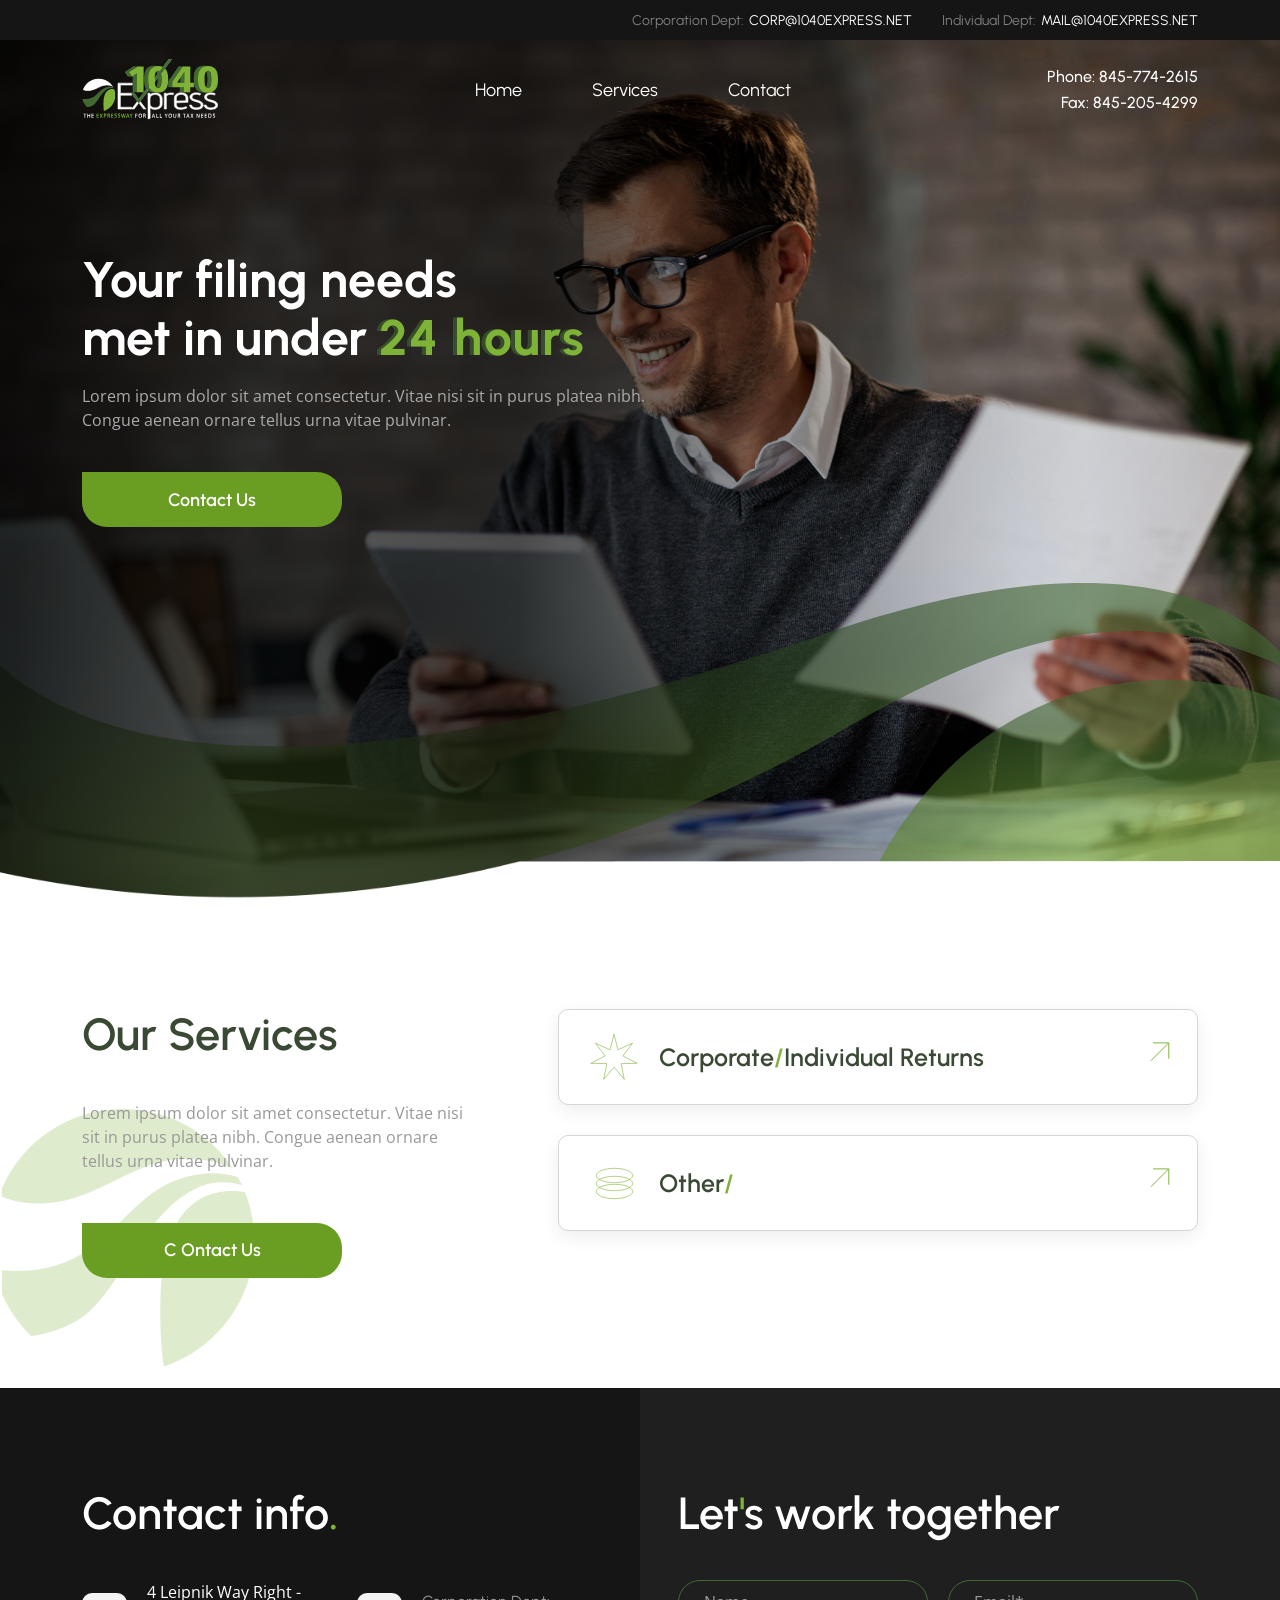
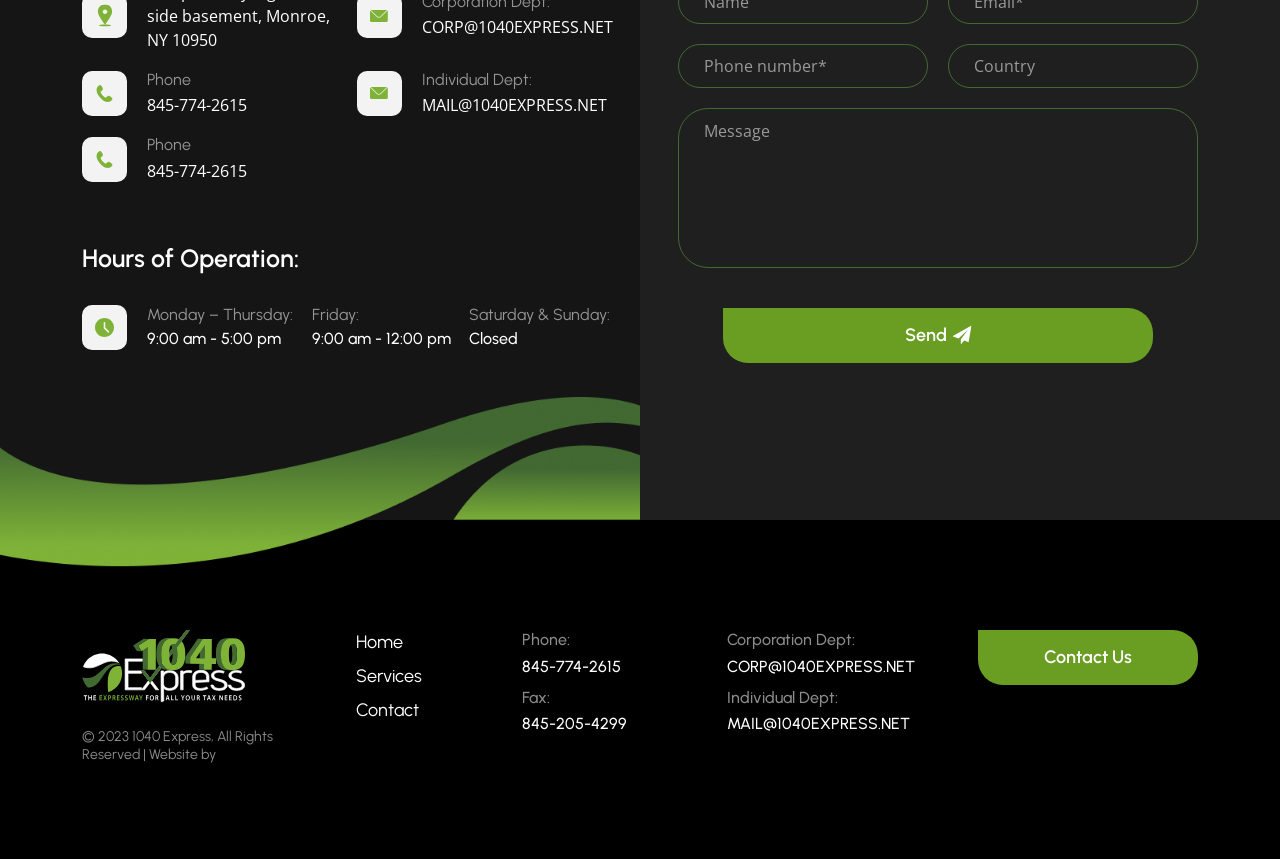
==== index.html @ 59fbeef2 "fix" ====
<!DOCTYPE html>
<html lang="en">

<head>
    <meta charset="UTF-8">
    <meta http-equiv="X-UA-Compatible" content="IE=edge">
    <meta name="viewport" content="width=device-width, initial-scale=1.0">
    <title>1040 Express</title>
    <link rel="icon" type="image/x-icon" href="img/favicon.png">
    <link rel="stylesheet" href="css/lib/bootstrap.min.css">
    <link rel="stylesheet" href="css/style.css">
</head>

<body>
    <div class="pagewrapper">
        <header class="header">
            <div class="header-top">
                <div class="container">
                    <div class="header-top__inner">
                        <div class="header-top__item">
                            <p>
                                Corporation Dept:
                            </p>
                            <a href="mailto:CORP@1040EXPRESS.NET">
                                CORP@1040EXPRESS.NET
                            </a>
                        </div>
                        <div class="header-top__item">
                            <p>
                                Individual Dept:
                            </p>
                            <a href="mailto:MAIL@1040EXPRESS.NET">
                                MAIL@1040EXPRESS.NET
                            </a>
                        </div>
                    </div>
                </div>
            </div>

            <div class="container">
                <div class="header__inner">
                    <div class="header__logo">
                        <a href="#">
                            <img src="img/svg/logo.svg" alt="logotype">
                        </a>
                    </div>

                    <nav class="header__menu">
                        <ul>
                            <li>
                                <a href="#home" class="scrollto">Home</a>
                            </li>
                            <li>
                                <a href="#services" class="scrollto">Services</a>
                            </li>
                            <li>
                                <a href="#contact" class="scrollto">Contact</a>
                            </li>
                        </ul>
                        <div class="header__contact-mobile">
                            <a href="tel:845-774-2615">Phone: 845-774-2615</a>
                            <a href="tel:845-205-4299">Fax: 845-205-4299</a>
                        </div>
                    </nav>

                    <button class="burger burger2"><span></span></button>

                    <div class="header__contact">
                        <a href="tel:845-774-2615">Phone: 845-774-2615</a>
                        <a href="tel:845-205-4299">Fax: 845-205-4299</a>
                    </div>
                </div>
            </div>
        </header> 

        <main class="main">

            <section class="heroscreen" id="home">
                <img src="img/img_hero.jpg" alt="image" class="heroscreen__bg">

                <picture class="heroscreen__frame">
                    <source srcset="img/svg/heroscreen_frame-mobile.svg" media="(max-width:576px)">
                    <img src="img/svg/heroscreen_frame.svg" alt="img" >
                </picture>
                <picture class="white-space">
                    <source srcset="img/frame_white_row_mobile.png" media="(max-width:576px)">
                    <img src="img/frame_white_row.png" alt="img">
                </picture>
                <div class="container">
                    <div class="heroscreen__inner">
                        <div class="heroscreen__title">
                            <h1>
                                Your filing needs<br> met in under <span>24 hours</span>
                            </h1>
                        </div>
                        <div class="heroscreen__descr">
                            <p>
                                Lorem ipsum dolor sit amet consectetur. Vitae nisi sit in purus platea nibh. Congue
                                aenean ornare tellus urna vitae pulvinar.
                            </p>
                        </div>
                        <div class="heroscreen__btn">
                            <a href="#contact" class="greenbtn scrollto">Contact us</a>
                        </div>
                    </div>
                </div>
            </section>

            <section class="services" id="services">
                <div class="container">
                    <div class="services__inner">
                        <div class="services__left">
                            <img src="img/svg/frame.svg" alt="frame" class="services-frame">
                            <div class="services__title">
                                <h2>
                                    Our Services
                                </h2>
                            </div>
                            <div class="services__descr">
                                <p>
                                    Lorem ipsum dolor sit amet consectetur. Vitae nisi sit in purus platea nibh. Congue
                                    aenean ornare tellus urna vitae pulvinar.
                                </p>
                            </div>
                            <div class="services__btn">
                                <a href="#contact" class="greenbtn scrollto">C ontact us</a>
                            </div>
                        </div>
                        <div class="services__right">
                            <div class="services__accordeon">
                                <div class="accordeon-row">
                                    <div class="accordeon-head">
                                        <img src="img/svg/Star.svg" alt="icon">
                                        <h3>
                                            Corporate<span>/</span>Individual Returns
                                        </h3>
                                        <i class="accordeon-arrow"></i>
                                    </div>
                                    <div class="accordeon-body">
                                        <ul>
                                            <li>Personal tax filing</li>
                                            <li>Corporate tax filing</li>
                                            <li>Partnership tax filing</li>
                                            <li>Estate tax filing</li>
                                            <li>Sales Tax</li>
                                            <li>Payroll Tax</li>
                                            <li>Non profit tax filing</li>
                                        </ul>
                                    </div>
                                </div>
                                <div class="accordeon-row">
                                    <div class="accordeon-head">
                                        <img src="img/svg/circles.svg" alt="icon">
                                        <h3>
                                            Other<span>/</span>
                                        </h3>
                                        <i class="accordeon-arrow"></i>
                                    </div>
                                    <div class="accordeon-body">
                                        <ul>
                                            <li>Corporation & LLC Setup</li>
                                            <li>Bookkeeping</li>
                                            <li>write ups</li>
                                            <li>Periodic overview</li>
                                            <li>Quickbooks setup</li>
                                            <li>payroll</li>
                                            <li>Congregation & Non For Profit Setup</li>
                                            <li>Certificate of Good Standing</li>
                                            <li>Fish & Wildlife Permit</li>
                                            <li>NJ DMV Corpcode</li>
                                            <li>DBA</li>
                                            <li>Trademarks</li>
                                            <li>IRS representation</li>
                                            <li>Payment Agreements</li>
                                            <li>Tax Settlement - O.I.C.</li>
                                            <li>Real Estate AMC License</li>
                                            <li>HIC Permit - Rockland County, NYC, NJ</li>
                                        </ul>
                                    </div>
                                </div>
                            </div>
                        </div>
                    </div>
                </div>
            </section>

            <section class="contact" id="contact">
                <div class="container">
                    <div class="contact__inner">
                        <div class="contact__info">
                            <picture class="contact__info-frame">
                                <source srcset="img/frame_contact_mobile.png" media="(max-width:576px)">
                                <img src="img/frame_contact.png" alt="frame">
                            </picture>
                            <div class="contact__info-title">
                                <h2>
                                    Contact info<span>.</span>
                                </h2>
                            </div>

                            <div class="contact__info-inner">

                                <div class="contact__info-item">
                                    <div class="contact__item-icon">
                                        <img src="img/svg/location.svg" alt="location">
                                    </div>
                                    <a target="_blank" href="#">4 Leipnik Way Right - side basement, Monroe, NY
                                        10950</a>
                                </div>

                                <div class="contact__info-item">
                                    <div class="contact__item-icon">
                                        <img src="img/svg/mail.svg" alt="mail">
                                    </div>
                                    <a href="mailto:CORP@1040EXPRESS.NET">
                                        <span>
                                            Corporation Dept:
                                        </span>
                                        CORP@1040EXPRESS.NET
                                    </a>
                                </div>

                                <div class="contact__info-item">
                                    <div class="contact__item-icon">
                                        <img src="img/svg/phone.svg" alt="phone">
                                    </div>
                                    <a href="tel:845-774-2615">
                                        <span>Phone</span>
                                        845-774-2615
                                    </a>
                                </div>

                                <div class="contact__info-item">
                                    <div class="contact__item-icon">
                                        <img src="img/svg/mail.svg" alt="mail">
                                    </div>
                                    <a href="mailto:MAIL@1040EXPRESS.NET">
                                        <span>
                                            Individual Dept:
                                        </span>
                                        MAIL@1040EXPRESS.NET
                                    </a>
                                </div>

                                <div class="contact__info-item">
                                    <div class="contact__item-icon">
                                        <img src="img/svg/phone.svg" alt="Phone">
                                    </div>
                                    <a href="tel:845-774-2615">
                                        <span>Phone</span>
                                        845-774-2615
                                    </a>
                                </div>

                                <h3>
                                    Hours of Operation:
                                </h3>

                                <div class="contact__info-schedule">
                                    <div class="contact__item-icon">
                                        <img src="img/svg/clock.svg" alt="clock">
                                    </div>
                                    <ul>
                                        <li>
                                            <span>
                                                Monday – Thursday:
                                            </span>
                                            <p>
                                                9:00 am - 5:00 pm
                                            </p>
                                        </li>
                                        <li>
                                            <span>
                                                Friday:
                                            </span>
                                            <p>
                                                9:00 am - 12:00 pm
                                            </p>
                                        </li>
                                        <li>
                                            <span>
                                                Saturday & Sunday:
                                            </span>
                                            <p>
                                                Closed
                                            </p>
                                        </li>
                                    </ul>
                                </div>

                            </div>
                        </div>
                        <div class="contact__form">
                            <div class="contact__form-title">
                                <h2>
                                    Let<span>'</span>s work together
                                </h2>
                            </div>
                            <form>
                                <div class="formwrap">
                                    <input type="text" placeholder="Name">
                                    <input type="text" required placeholder="Email*">
                                    <input type="text" required placeholder="Phone number*">
                                    <input type="text" placeholder="Country">
                                    <textarea placeholder="Message"></textarea>
                                    <button class="greenbtn">
                                        Send
                                        <img src="img/svg/send.svg" alt="image">
                                    </button>
                                </div>
                            </form>
                        </div>
                    </div>
                </div>
            </section>

        </main>

        <footer class="footer">
            <div class="container">
                <div class="footer__inner">
                    <div class="footer__logo">
                        <a href="#">
                            <img src="img/svg/logo.svg" alt="image">
                        </a>
                        <div class="footer__copy">
                            <p>
                                © 2023 1040 Express, All Rights Reserved | Website by
                            </p>
                        </div>
                    </div>
                    <div class="footer__info">
                        <ul class="footer__menu">
                            <li>
                                <a href="#home" class="scrollto">Home</a>
                            </li>
                            <li>
                                <a href="#services" class="scrollto">services</a>
                            </li>
                            <li>
                                <a href="#contact" class="scrollto">contact</a>
                            </li>
                        </ul>
                        <ul class="footer__contact">
                            <li>
                                <span>
                                    Phone:
                                </span>
                                <a href="tel:845-774-2615">845-774-2615</a>
                            </li>
                            <li>
                                <span>
                                    Fax:
                                </span>
                                <a href="tel:845-205-4299">845-205-4299</a>
                            </li>
                        </ul>
                        <ul class="footer__contact">
                            <li>
                                <span>
                                    Corporation Dept: 
                                </span>
                                <a href="mailto:CORP@1040EXPRESS.NET">CORP@1040EXPRESS.NET</a>
                            </li>
                            <li>
                                <span>
                                    Individual Dept: 
                                </span>
                                <a href="mailto:MAIL@1040EXPRESS.NET">MAIL@1040EXPRESS.NET</a>
                            </li>
                        </ul>
                    </div>
                    <div class="footer__button">
                        <a href="#contact" class="greenbtn scrollto">
                            Contact us
                        </a>
                    </div>
                    <div class="footer__copy">
                        <p>
                            © 2023 1040 Express, All Rights Reserved | Website by
                        </p>
                    </div>
                </div>
            </div>
        </footer>
    </div>


    <script src="js/lib/jquery.js"></script>
    <script src="js/main.js"></script>


</body>

</html>
---- css/style.css ----
@import url("https://fonts.googleapis.com/css2?family=Open+Sans:wght@300;400;500;600;700;800&family=Urbanist:wght@300;400;500;600;700;800;900&display=swap");html{-webkit-box-sizing:border-box;box-sizing:border-box}*,:after,:before{-webkit-box-sizing:inherit;box-sizing:inherit}body,html{height:100%}a{text-decoration:none;color:inherit}a:hover{color:inherit}button:focus,input:focus{outline:transparent}li{margin:0;padding:0;list-style:none}h1,h2,h3,h4,h5,h6,li,ol,p,ul{margin:0;padding:0}body{position:relative;overflow-x:hidden;min-width:320px;max-width:100vw;cursor:default;font-family:"Open Sans",sans-serif}.main{-webkit-box-flex:1;-ms-flex:1 1 auto;flex:1 1 auto}.pagewrapper{min-height:100%;display:-webkit-box;display:-ms-flexbox;display:flex;-webkit-box-orient:vertical;-webkit-box-direction:normal;-ms-flex-direction:column;flex-direction:column;position:relative;overflow:hidden}.greenbtn{display:-webkit-box;display:-ms-flexbox;display:flex;-webkit-box-align:center;-ms-flex-align:center;align-items:center;-webkit-box-pack:center;-ms-flex-pack:center;justify-content:center;border-radius:0px 25px 25px 25px;background:#699E23;height:55px;width:100%;color:#FFF;font-family:Urbanist;font-size:18px;font-style:normal;font-weight:600;line-height:normal;text-transform:capitalize;-webkit-transition:0.5s ease-in-out;transition:0.5s ease-in-out}.greenbtn:hover{border-radius:25px 25px 0 25px;background:#59881c;color:#FFF}@media (min-width:1600px){.container,.container-lg,.container-md,.container-sm,.container-xl,.container-xxl{max-width:1444px}}.heroscreen{position:relative;height:calc(100vh - 40px);min-height:700px;margin-top:39px}.heroscreen:before{content:"";position:absolute;top:0;left:0;width:85%;height:100%;z-index:2;background:-webkit-gradient(linear,left top,right top,color-stop(1.5%,rgba(0,0,0,0.8)),color-stop(22.47%,rgba(0,0,0,0.63)),color-stop(47.66%,rgba(0,0,0,0.7)),color-stop(99.98%,rgba(0,0,0,0)));background:linear-gradient(90deg,rgba(0,0,0,0.8) 1.5%,rgba(0,0,0,0.63) 22.47%,rgba(0,0,0,0.7) 47.66%,rgba(0,0,0,0) 99.98%)}.white-space{position:absolute;bottom:0;left:0;width:100%;background-size:cover;z-index:2}.white-space img,.white-space source{display:block;width:100%;background-size:cover}.heroscreen__bg{position:absolute;left:0;top:0;width:100%;height:100%;-o-object-fit:cover;object-fit:cover}.heroscreen__frame{position:absolute;bottom:0;width:100%}.heroscreen__frame img,.heroscreen__frame source{display:block;width:100%;background-size:cover}.heroscreen__inner{position:relative;z-index:3;display:-webkit-box;display:-ms-flexbox;display:flex;-webkit-box-orient:vertical;-webkit-box-direction:normal;-ms-flex-direction:column;flex-direction:column;-webkit-box-pack:center;-ms-flex-pack:center;justify-content:center;max-width:600px;height:100%;min-height:700px}.heroscreen__title{margin-bottom:18px}.heroscreen__title h1{color:var(--white,#FFF);font-family:Urbanist;font-size:60px;font-style:normal;font-weight:700;line-height:115%}.heroscreen__title span{color:#7EB338;text-shadow:-4px 0px 0px rgba(66,105,50,0.6);letter-spacing:2px}.heroscreen__descr{margin-bottom:40px}.heroscreen__descr p{color:#ABABAB;font-size:16px;font-style:normal;font-weight:400;line-height:150%}.heroscreen__btn{width:260px}.services{padding:110px 0;position:relative}.services-frame{position:absolute;z-index:-1;top:100px;left:-20%}.services__inner{display:-webkit-box;display:-ms-flexbox;display:flex;-webkit-box-pack:justify;-ms-flex-pack:justify;justify-content:space-between}.services__left{position:relative;width:400px}.services__title{margin-bottom:40px}.services__title h2{color:var(--text-color,#3A4933);font-family:Urbanist;font-size:45px;font-style:normal;font-weight:600;line-height:115%}.services__descr{margin-bottom:50px}.services__descr p{color:#989898;font-size:16px;font-style:normal;font-weight:400;line-height:150%}.services__btn{width:260px}.services__accordeon{width:746px}.accordeon-row{width:100%;border:1px solid #D6D6D6;background:var(--white,#FFF);-webkit-box-shadow:0px 6px 18px 0px rgba(0,0,0,0.07);box-shadow:0px 6px 18px 0px rgba(0,0,0,0.07);border-radius:10px}.accordeon-row+.accordeon-row{margin-top:30px}.accordeon-head{width:100%;position:relative;display:-webkit-box;display:-ms-flexbox;display:flex;-webkit-box-align:center;-ms-flex-align:center;align-items:center;padding:22px 30px;cursor:pointer}.accordeon-head img{width:50px;height:50px;background-size:cover;margin-right:20px}.accordeon-head h3{color:var(--text-color,#3A4933);font-family:Urbanist;font-size:25px;font-style:normal;font-weight:600;line-height:115%}.accordeon-head h3 span{color:var(--liht-green,#7EB338)}.accordeon-head .accordeon-arrow{position:absolute;top:25px;right:20px;width:34px;height:34px;background-size:cover;background-image:url(../img/svg/arrow.svg);-webkit-transition:0.3s;transition:0.3s}.accordeon-body{border-top:1px solid #D6D6D6;padding:30px 35px 35px 30px;display:none}.accordeon-body ul{display:-webkit-box;display:-ms-flexbox;display:flex;-ms-flex-wrap:wrap;flex-wrap:wrap;-webkit-box-pack:justify;-ms-flex-pack:justify;justify-content:space-between}.accordeon-body ul li{width:48%;position:relative;color:#636D5F;font-size:17px;font-style:normal;font-weight:400;line-height:150%;margin-bottom:15px;padding-left:15px}.accordeon-body ul li:before{content:"";position:absolute;top:50%;left:0;-webkit-transform:translateY(-50%);transform:translateY(-50%);width:6px;height:6px;background-color:#7EB338;border-radius:50%}.accordeon-row.active .accordeon-head .accordeon-arrow{-webkit-transform:rotate(90deg);transform:rotate(90deg)}.contact{background-color:#1F1F1F;position:relative;padding:100px 0 0px}.contact:before{content:"";position:absolute;top:0;left:0;background-color:#151515;width:50%;height:100%}.contact__info-frame{position:absolute;bottom:-3.7vw;width:50%;background-size:cover;width:50vw;right:0}.contact__info-frame img{width:100%;display:block;background-size:cover}.contact__inner{display:-webkit-box;display:-ms-flexbox;display:flex}.contact__info{width:50%;position:relative;z-index:1;padding-right:50px;padding-bottom:200px}.contact__form-title,.contact__info-title{margin-bottom:40px}.contact__form-title h2,.contact__info-title h2{color:var(--white,#FFF);font-family:Urbanist;font-size:45px;font-style:normal;font-weight:600;line-height:115%}.contact__form-title h2 span,.contact__info-title h2 span{color:#7EB338}.contact__info-inner{display:-webkit-box;display:-ms-flexbox;display:flex;-ms-flex-wrap:wrap;flex-wrap:wrap;-webkit-box-pack:justify;-ms-flex-pack:justify;justify-content:space-between}.contact__info-inner h3{width:100%;color:var(--white,#FFF);font-family:Urbanist;font-size:25px;font-style:normal;font-weight:600;line-height:115%;margin:43px 0 32px}.contact__info-item{width:48%;display:-webkit-box;display:-ms-flexbox;display:flex;-webkit-box-align:center;-ms-flex-align:center;align-items:center;margin-bottom:18px}.contact__info-item a{color:var(--white,#FFF);font-size:16px;font-style:normal;font-weight:400;line-height:150%;width:calc(100% - 65px);-webkit-transition:0.3s ease-in-out;transition:0.3s ease-in-out}.contact__info-item a:hover{color:#7EB338}.contact__info-item span{display:block;color:var(--white,rgba(255,255,255,0.55));font-family:Urbanist;font-size:16px;font-style:normal;font-weight:400;line-height:130%;margin-bottom:3px}.contact__item-icon{width:45px;height:45px;display:-webkit-box;display:-ms-flexbox;display:flex;-webkit-box-align:center;-ms-flex-align:center;align-items:center;-webkit-box-pack:center;-ms-flex-pack:center;justify-content:center;background-color:#F3F3F3;border-radius:10px;margin-right:20px}.contact__info-schedule{width:100%;display:-webkit-box;display:-ms-flexbox;display:flex;-webkit-box-align:center;-ms-flex-align:center;align-items:center}.contact__info-schedule ul{width:calc(100% - 65px);display:-webkit-box;display:-ms-flexbox;display:flex;-webkit-box-align:center;-ms-flex-align:center;align-items:center;-webkit-box-pack:justify;-ms-flex-pack:justify;justify-content:space-between}.contact__info-schedule p{color:var(--white,#FFF);font-family:Urbanist;font-size:16px;font-style:normal;font-weight:500;line-height:130%}.contact__info-schedule span{display:block;color:var(--white,rgba(255,255,255,0.55));font-family:Urbanist;font-size:16px;font-style:normal;font-weight:400;line-height:130%;margin-bottom:3px}.contact__form{margin:0 0 0 auto;width:610px}.formwrap{width:100%;display:-webkit-box;display:-ms-flexbox;display:flex;-ms-flex-wrap:wrap;flex-wrap:wrap;-webkit-box-align:center;-ms-flex-align:center;align-items:center;-webkit-box-pack:justify;-ms-flex-pack:justify;justify-content:space-between}.formwrap input{width:295px;height:44px;border-radius:30px;border:1px solid #426932;padding:10px 25px;color:rgba(255,255,255,0.9);font-size:16px;font-style:normal;font-weight:400;line-height:150%;margin-bottom:20px;outline:none;background-color:transparent}.formwrap input::-webkit-input-placeholder{color:rgba(255,255,255,0.55);-webkit-transition:0.5s;transition:0.5s}.formwrap input::-moz-placeholder{color:rgba(255,255,255,0.55);-moz-transition:0.5s;transition:0.5s}.formwrap input:-ms-input-placeholder{color:rgba(255,255,255,0.55);-ms-transition:0.5s;transition:0.5s}.formwrap input::-ms-input-placeholder{color:rgba(255,255,255,0.55);-ms-transition:0.5s;transition:0.5s}.formwrap input::placeholder{color:rgba(255,255,255,0.55);-webkit-transition:0.5s;transition:0.5s}.formwrap input:focus::-webkit-input-placeholder{opacity:0}.formwrap input:focus::-moz-placeholder{opacity:0}.formwrap input:focus:-ms-input-placeholder{opacity:0}.formwrap input:focus::-ms-input-placeholder{opacity:0}.formwrap input:focus::placeholder{opacity:0}.formwrap textarea{width:100%;height:160px;resize:none;border-radius:30px;border:1px solid #426932;padding:10px 25px;color:rgba(255,255,255,0.9);font-size:16px;font-style:normal;font-weight:400;line-height:150%;margin-bottom:40px;outline:none;background-color:transparent}.formwrap textarea::-webkit-input-placeholder{color:rgba(255,255,255,0.55);-webkit-transition:0.5s;transition:0.5s}.formwrap textarea::-moz-placeholder{color:rgba(255,255,255,0.55);-moz-transition:0.5s;transition:0.5s}.formwrap textarea:-ms-input-placeholder{color:rgba(255,255,255,0.55);-ms-transition:0.5s;transition:0.5s}.formwrap textarea::-ms-input-placeholder{color:rgba(255,255,255,0.55);-ms-transition:0.5s;transition:0.5s}.formwrap textarea::placeholder{color:rgba(255,255,255,0.55);-webkit-transition:0.5s;transition:0.5s}.formwrap textarea:focus::-webkit-input-placeholder{opacity:0}.formwrap textarea:focus::-moz-placeholder{opacity:0}.formwrap textarea:focus:-ms-input-placeholder{opacity:0}.formwrap textarea:focus::-ms-input-placeholder{opacity:0}.formwrap textarea:focus::placeholder{opacity:0}.formwrap button{border:none;outline:none;width:430px;text-align:center;margin:0 auto;font-weight:600}.formwrap button img{margin-left:5px;width:20px;height:20px;background-size:cover}@media (max-width:1600.8px){.contact__info{padding-bottom:170px}}@media (max-width:1399.8px){.contact__info{padding-right:30px}.contact__form{width:520px}.formwrap input{width:250px}.heroscreen__title h1{font-size:50px}.services__accordeon{width:640px}}@media (max-width:1199.8px){.contact__form{max-width:750px;width:100%;margin:150px 0 0}.contact__info-schedule ul{width:calc(78% - 65px)}.formwrap input{width:48%}.contact{padding:0px 0 80px}.contact:before{display:none}.contact__inner{-ms-flex-wrap:wrap;flex-wrap:wrap}.contact__info{padding:100px 0 250px;width:100%;position:relative}.contact__info:before{content:"";position:absolute;top:0;left:-25%;width:150%;height:100%;background-color:#151515;z-index:-1}.contact__info-frame{position:absolute;bottom:-8.1vw;width:50%;background-size:cover;width:110vw;right:-10vw}.services__accordeon{width:500px}}@media (max-width:991.8px){.contact__info{padding:100px 0 210px;width:100%;position:relative}.contact__info-frame{right:-15vw}.services{padding:75px 0}.services__accordeon{width:100%}.services__inner{-ms-flex-wrap:wrap;flex-wrap:wrap}.services__left{width:100%;margin-bottom:50px}.services__right{width:100%}}@media (max-width:767.8px){.contact__info-frame{right:-17vw;width:120vw;bottom:-8.8vw}.accordeon-body ul li{width:100%}.contact__info{padding:100px 0 130px}.contact__info-schedule{-webkit-box-align:start;-ms-flex-align:start;align-items:start}.contact__info-schedule ul{-ms-flex-wrap:wrap;flex-wrap:wrap}.contact__info-schedule ul li{width:100%}.contact__info-schedule ul li+li{margin-top:15px}.contact__info-inner h3{font-size:20px;margin:30px 0}.contact__info-item{width:100%}.contact__form{margin:110px 0 0}.contact__form-title,.contact__info-title{margin-bottom:30px}.contact__form-title h2,.contact__info-title h2{font-size:30px}.services__title{margin-bottom:30px}.services__title h2{font-size:30px}.services__descr{margin-bottom:35px}.heroscreen{height:calc(100vh - 59px);margin-top:59px}.heroscreen:before{width:100%;background:-webkit-gradient(linear,left top,right top,color-stop(-10.62%,rgba(0,0,0,0.95)),color-stop(12.93%,rgba(0,0,0,0.83)),color-stop(41.22%,rgba(0,0,0,0.83)),color-stop(99.98%,rgba(0,0,0,0.5)));background:linear-gradient(90deg,rgba(0,0,0,0.95) -10.62%,rgba(0,0,0,0.83) 12.93%,rgba(0,0,0,0.83) 41.22%,rgba(0,0,0,0.5) 99.98%)}.heroscreen__title h1{line-height:100%}}@media (max-width:575.8px){.contact__info-frame{right:-6vw;bottom:-14.8vw;width:105vw}.contact__form{margin:62px 0 0}.formwrap input{width:100%}.heroscreen__frame{bottom:15px}.contact{padding:0px 0 60px}.contact__info{padding:60px 0 150px}.services{padding:50px 0 70px}.services-frame{width:210px;height:210px}.accordeon-head{-ms-flex-wrap:wrap;flex-wrap:wrap;padding-bottom:35px;padding:15px}.accordeon-head img{width:35px;height:35px;margin-right:50%}.accordeon-head h3{width:70%;margin-top:20px;font-size:20px}.services__btn{width:100%}.heroscreen__inner{padding-top:50px}.heroscreen__btn{width:100%}.heroscreen{height:calc(100vh - 55px);margin-top:55px}}@media (max-width:400px){.heroscreen__frame{bottom:11px}}.header{position:fixed;z-index:30;top:0;left:0;width:100%;height:auto;background:rgba(129,129,129,0);-webkit-backdrop-filter:blur(0px);backdrop-filter:blur(0px);-webkit-transition:background 0.4s;transition:background 0.4s}.header.change-bg{background:rgba(30,30,30,0.9);-webkit-backdrop-filter:blur(17.1609992981px);backdrop-filter:blur(17.1609992981px)}.burger{display:none}.header-top{background:#151515;position:relative;z-index:inherit}.header-top__inner{display:-webkit-box;display:-ms-flexbox;display:flex;-webkit-box-align:center;-ms-flex-align:center;align-items:center;-webkit-box-pack:end;-ms-flex-pack:end;justify-content:flex-end;height:40px}.header-top__item{display:-webkit-box;display:-ms-flexbox;display:flex;-webkit-box-align:center;-ms-flex-align:center;align-items:center;margin-right:30px}.header-top__item p{color:var(--white,rgba(255,255,255,0.45));font-family:Urbanist;font-size:14px;font-style:normal;font-weight:400;line-height:normal;text-transform:capitalize}.header-top__item a{color:var(--white,#FFF);font-family:Urbanist;font-size:14px;font-style:normal;font-weight:400;line-height:normal;text-transform:capitalize;padding-left:5px;-webkit-transition:0.3s;transition:0.3s}.header-top__item a:hover{color:#7EB338}.header-top__item:last-child{margin-right:0}.header__inner{margin:19px 0;display:-webkit-box;display:-ms-flexbox;display:flex;-webkit-box-align:center;-ms-flex-align:center;align-items:center;-webkit-box-pack:justify;-ms-flex-pack:justify;justify-content:space-between}.header__logo{position:relative;z-index:99}.header__logo a{display:block;width:136px}.header__logo img{width:100%;background-size:cover}.header__menu>ul{display:-webkit-box;display:-ms-flexbox;display:flex;-webkit-box-align:center;-ms-flex-align:center;align-items:center}.header__menu>ul li{margin-right:70px}.header__menu>ul li:last-child{margin-right:0}.header__menu>ul a{color:var(--white,#FFF);font-family:Urbanist;font-size:18px;font-style:normal;font-weight:400;line-height:normal;-webkit-transition:0.5s;transition:0.5s;position:relative;padding-bottom:3px}.header__menu>ul a:after{content:"";position:absolute;bottom:0;left:0;width:0;height:1px;background-color:#7EB338;-webkit-transition:0.3s ease-in-out;transition:0.3s ease-in-out}.header__menu>ul a:hover{color:rgba(255,255,255,0.85)}.header__menu>ul a:hover:after{width:100%}.header__contact a{color:var(--white,#FFF);text-align:right;font-family:Urbanist;font-size:16px;font-style:normal;font-weight:500;line-height:110%;display:block;text-align:right;-webkit-transition:0.3s;transition:0.3s}.header__contact a+a{margin-top:8px}.header__contact a:hover{color:#7EB338}.header__contact-mobile{display:none}@media (max-width:991.8px){.header__contact-mobile{display:block}.header__contact-mobile a{display:block;color:var(--white,#FFF);text-align:center;font-family:Urbanist;font-size:17px;font-style:normal;font-weight:500;line-height:110%;margin-bottom:10px}.header__menu{position:fixed;padding-top:12vh;top:0px;left:0;height:100vh;overflow-y:auto;width:100%;z-index:9;display:-webkit-box;display:-ms-flexbox;display:flex;-webkit-box-align:center;-ms-flex-align:center;align-items:center;-webkit-box-pack:space-evenly;-ms-flex-pack:space-evenly;justify-content:space-evenly;-webkit-box-orient:vertical;-webkit-box-direction:normal;-ms-flex-direction:column;flex-direction:column;background:#151515;-webkit-transition:0.6s ease-in-out;transition:0.6s ease-in-out;-webkit-transform:translateY(-100%);transform:translateY(-100%)}.header__menu.active{-webkit-transform:translateY(0%);transform:translateY(0%)}.header__menu>ul{-webkit-box-orient:vertical;-webkit-box-direction:normal;-ms-flex-direction:column;flex-direction:column;-webkit-box-align:center;-ms-flex-align:center;align-items:center;-webkit-box-pack:center;-ms-flex-pack:center;justify-content:center}.header__menu>ul li{margin-right:0;margin-bottom:55px}.header__contact{display:none}button.burger{display:inline-block;width:35px;height:20px;border:none;background:transparent;position:relative;z-index:9;cursor:pointer;padding:0;margin:0 0 0 auto}button.burger:focus{outline:none}button.burger.burger2 span,button.burger.burger2:after,button.burger.burger2:before{width:100%;height:2px;border-radius:100px;position:absolute;display:block;background:#fff;right:0}button.burger.burger2:after,button.burger.burger2:before{content:"";-webkit-transition:0.3s width 0.4s;transition:0.3s width 0.4s}button.burger.burger2:after{top:0px;left:0px;margin-top:0px}button.burger.burger2:before{bottom:0px;right:0px;margin-bottom:0px}button.burger.burger2 span{top:50%;margin-top:-1px;-webkit-transition:-webkit-transform 0.3s;transition:-webkit-transform 0.3s;transition:transform 0.3s;transition:transform 0.3s,-webkit-transform 0.3s}button.burger.burger2 span:before{content:"";background:#fff;width:100%;height:2px;border-radius:100px;position:absolute;left:0px;-webkit-transition:-webkit-transform 0.3s;transition:-webkit-transform 0.3s;transition:transform 0.3s;transition:transform 0.3s,-webkit-transform 0.3s}button.burger.burger2.on:after{-webkit-transition:all 0.2s;transition:all 0.2s;width:0%;left:0px}button.burger.burger2.on:before{-webkit-transition:all 0.2s;transition:all 0.2s;width:0%;right:0px}button.burger.burger2.on span{-webkit-transform:rotate(45deg);transform:rotate(45deg);-webkit-transition:0.3s -webkit-transform 0.4s;transition:0.3s -webkit-transform 0.4s;transition:0.3s transform 0.4s;transition:0.3s transform 0.4s,0.3s -webkit-transform 0.4s}button.burger.burger2.on span:before{-webkit-transform:rotate(-90deg);transform:rotate(-90deg);-webkit-transition:0.3s -webkit-transform 0.4s;transition:0.3s -webkit-transform 0.4s;transition:0.3s transform 0.4s;transition:0.3s transform 0.4s,0.3s -webkit-transform 0.4s}}@media (max-width:767.8px){.header-top__inner{padding:10px 0;height:auto;-ms-flex-wrap:wrap;flex-wrap:wrap;-webkit-box-pack:center;-ms-flex-pack:center;justify-content:center}.header-top__item{margin:0px auto 5px;width:100%;-webkit-box-pack:center;-ms-flex-pack:center;justify-content:center}.header-top__item:last-child{margin:0 auto}}@media (max-width:575.8px){.header__logo a{width:91px}.header-top__item a,.header-top__item p{font-size:13px}.header__inner{margin:25px 0}}.footer{background-color:#000;padding:110px 0 95px}.footer__inner{display:-webkit-box;display:-ms-flexbox;display:flex;-webkit-box-pack:justify;-ms-flex-pack:justify;justify-content:space-between}.footer__logo{max-width:211px}.footer__logo a{display:block;margin-bottom:25px}.footer__logo img{width:163px;background-size:cover}.footer__logo .footer__copy{display:block}.footer__copy{display:none}.footer__copy p{color:rgba(255,255,255,0.55);font-family:Urbanist;font-size:14px;font-style:normal;font-weight:400;line-height:130%}.footer__info{display:-webkit-box;display:-ms-flexbox;display:flex;-webkit-box-pack:justify;-ms-flex-pack:justify;justify-content:space-between}.footer__info ul+ul{margin-left:100px}.footer__menu li{margin-bottom:10px}.footer__menu a{color:var(--white,#FFF);font-family:Urbanist;font-size:18px;font-style:normal;font-weight:400;line-height:normal;-webkit-transition:0.3s ease-in-out;transition:0.3s ease-in-out;text-transform:capitalize}.footer__menu a:hover{color:#7EB338}.footer__contact li{margin-bottom:10px}.footer__contact span{color:var(--white,rgba(255,255,255,0.55));font-family:Urbanist;font-size:16px;font-style:normal;font-weight:500;line-height:130%;display:block;margin-bottom:3px}.footer__contact a{color:var(--white,#FFF);font-family:Urbanist;font-size:16px;font-style:normal;font-weight:500;line-height:130%;-webkit-transition:0.3s ease-in-out;transition:0.3s ease-in-out}.footer__contact a:hover{color:#7EB338}.footer__button{width:220px}@media (max-width:1199.8px){.footer__inner{-ms-flex-wrap:wrap;flex-wrap:wrap}.footer__info{width:calc(100% - 300px);margin-bottom:50px}.footer__logo .footer__copy{display:none}.footer__copy{display:block}}@media (max-width:991.8px){.footer{padding:70px 0 70px}.footer__logo img{width:136px}.footer__info{width:calc(100% - 200px)}.footer__info ul+ul{margin-left:50px}}@media (max-width:767.8px){.footer__info{width:100%;margin-bottom:35px}.footer__logo a{margin-bottom:45px}.footer__button{margin-bottom:45px}}@media (max-width:575.8px){.footer__info{-ms-flex-wrap:wrap;flex-wrap:wrap}.footer__info ul{width:100%}.footer__info ul+ul{margin-left:0;margin-top:20px}.footer__menu{margin-bottom:10px}.footer__menu li{margin-bottom:20px}.footer__menu li:last-child{margin-bottom:0}.footer__button{display:none}}
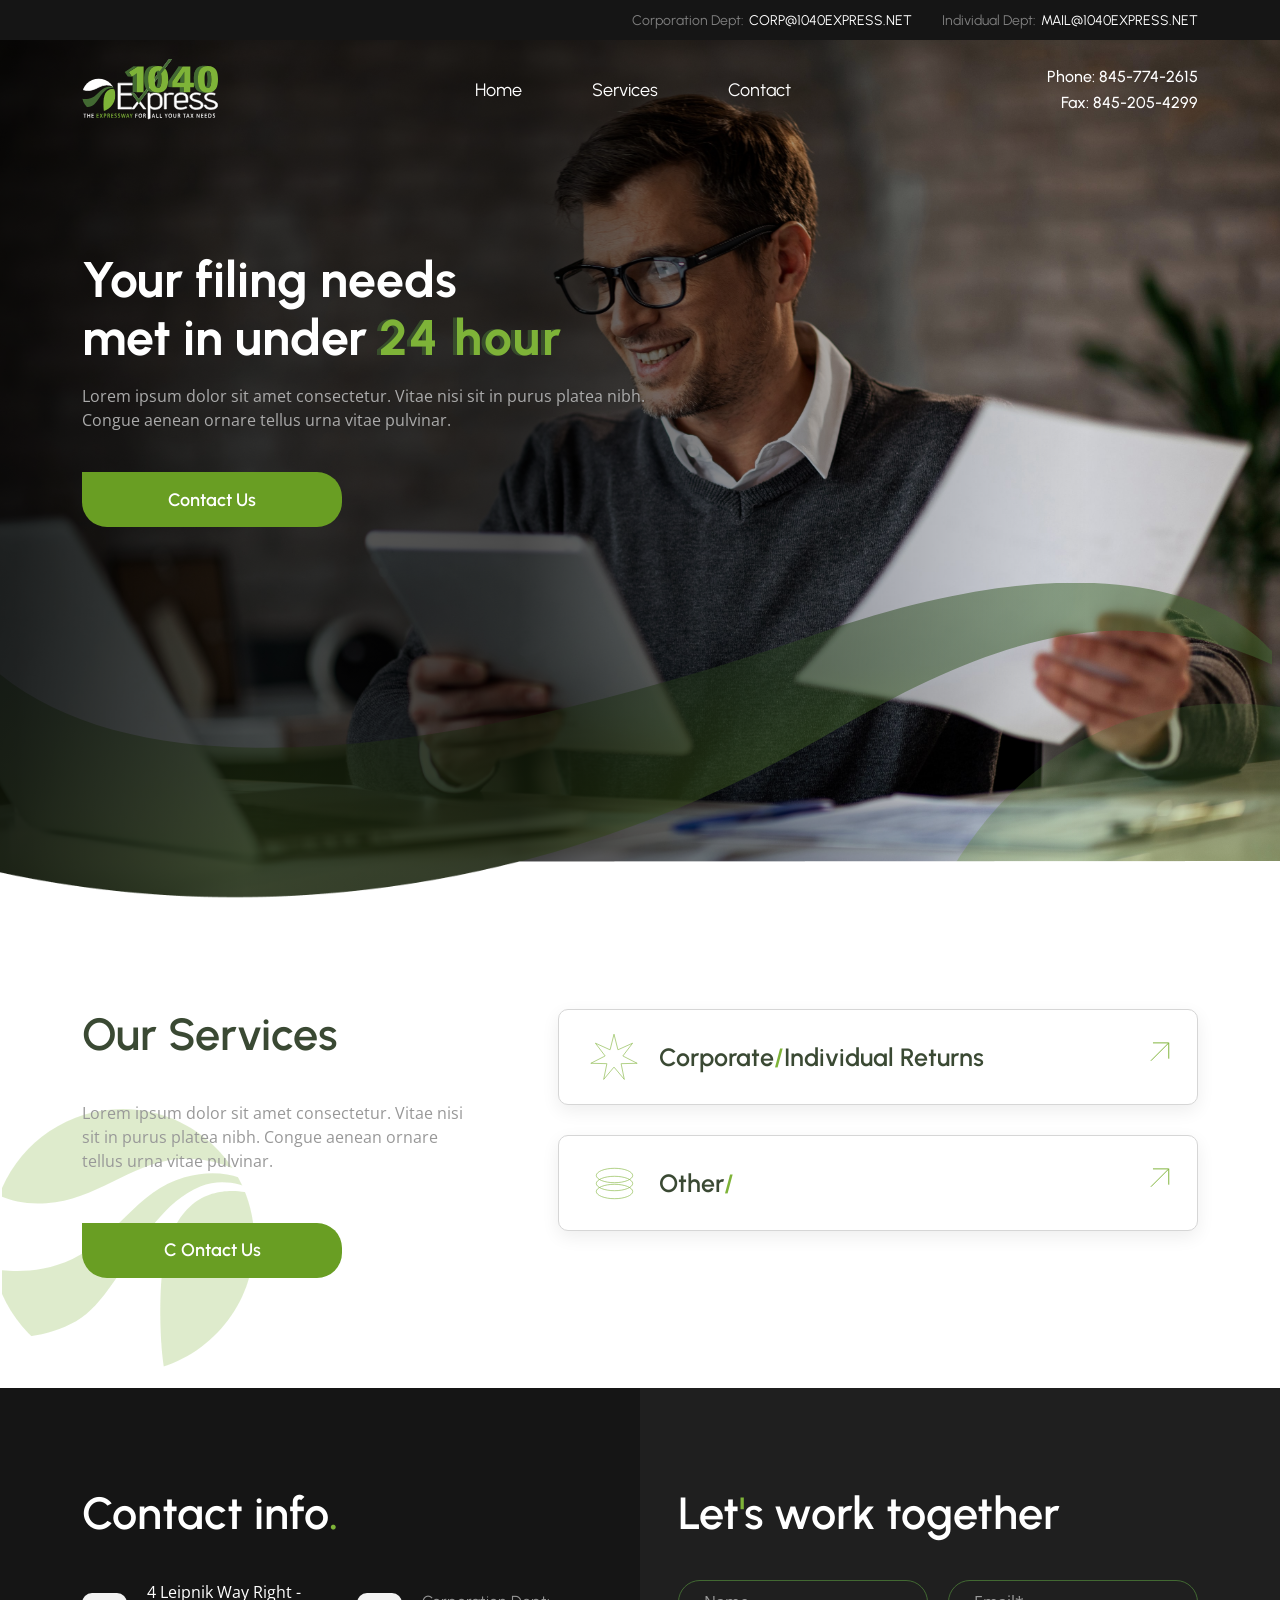
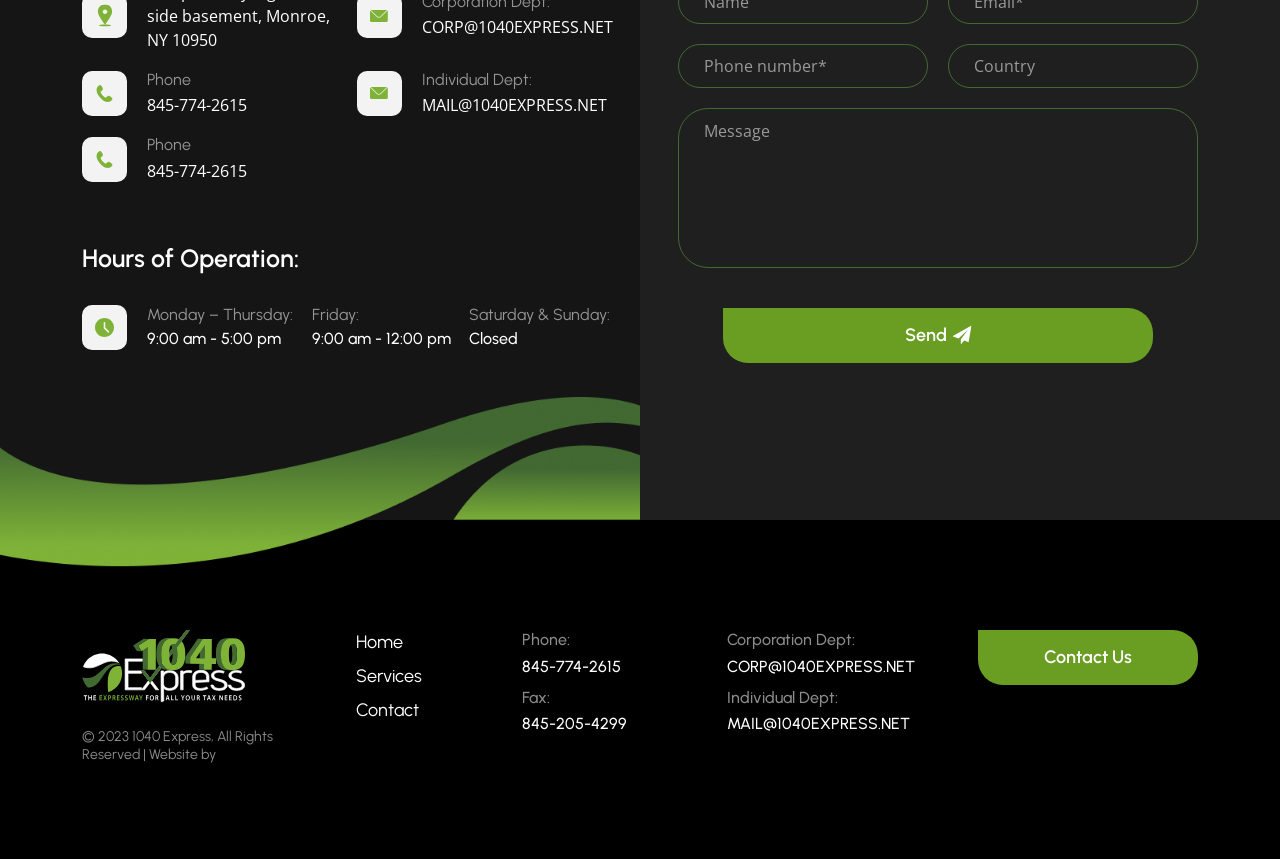
==== commit 96ca04ac: "add animation" ====
--- a/index.html
+++ b/index.html
@@ -90,7 +90,7 @@
                     <div class="heroscreen__inner">
                         <div class="heroscreen__title">
                             <h1>
-                                Your filing needs<br> met in under <span>24 hours</span>
+                                Your filing needs<br> met in under <span id="animatedText" data-text="24 hours"></span>
                             </h1>
                         </div>
                         <div class="heroscreen__descr">
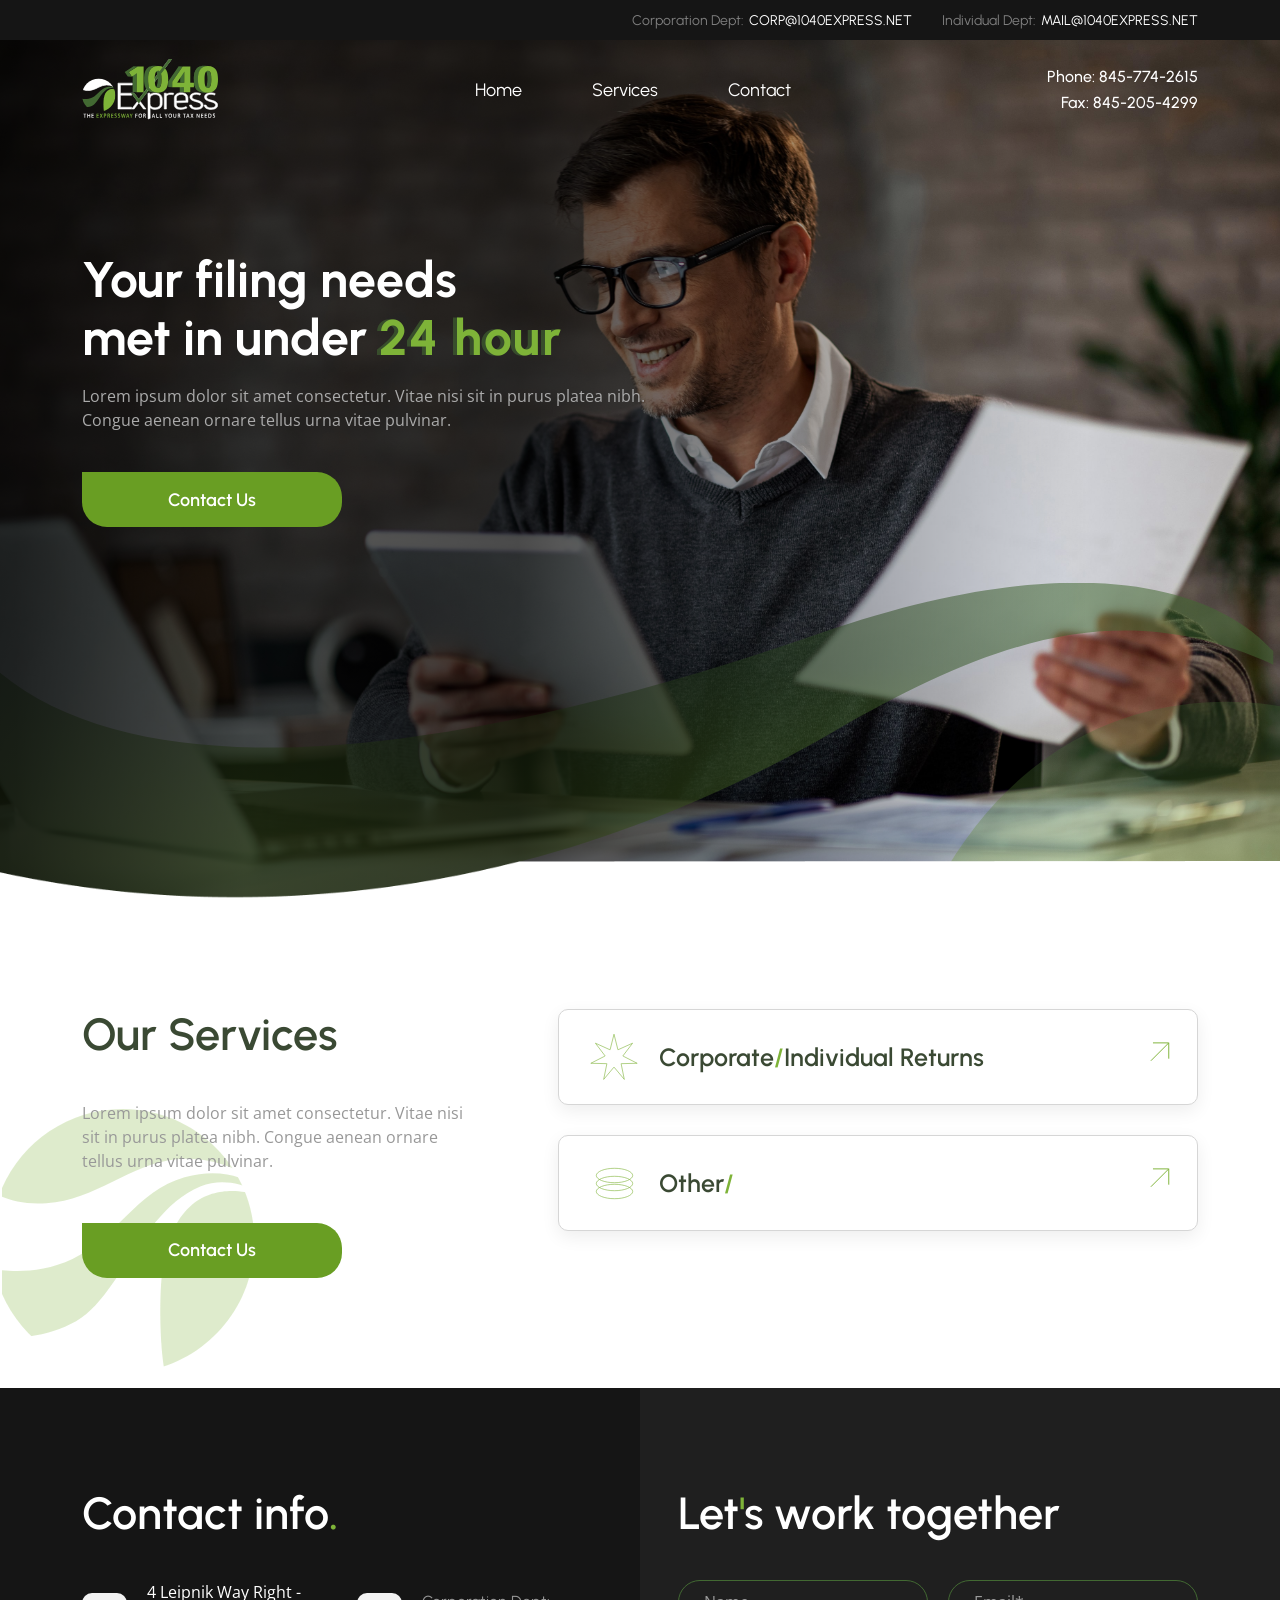
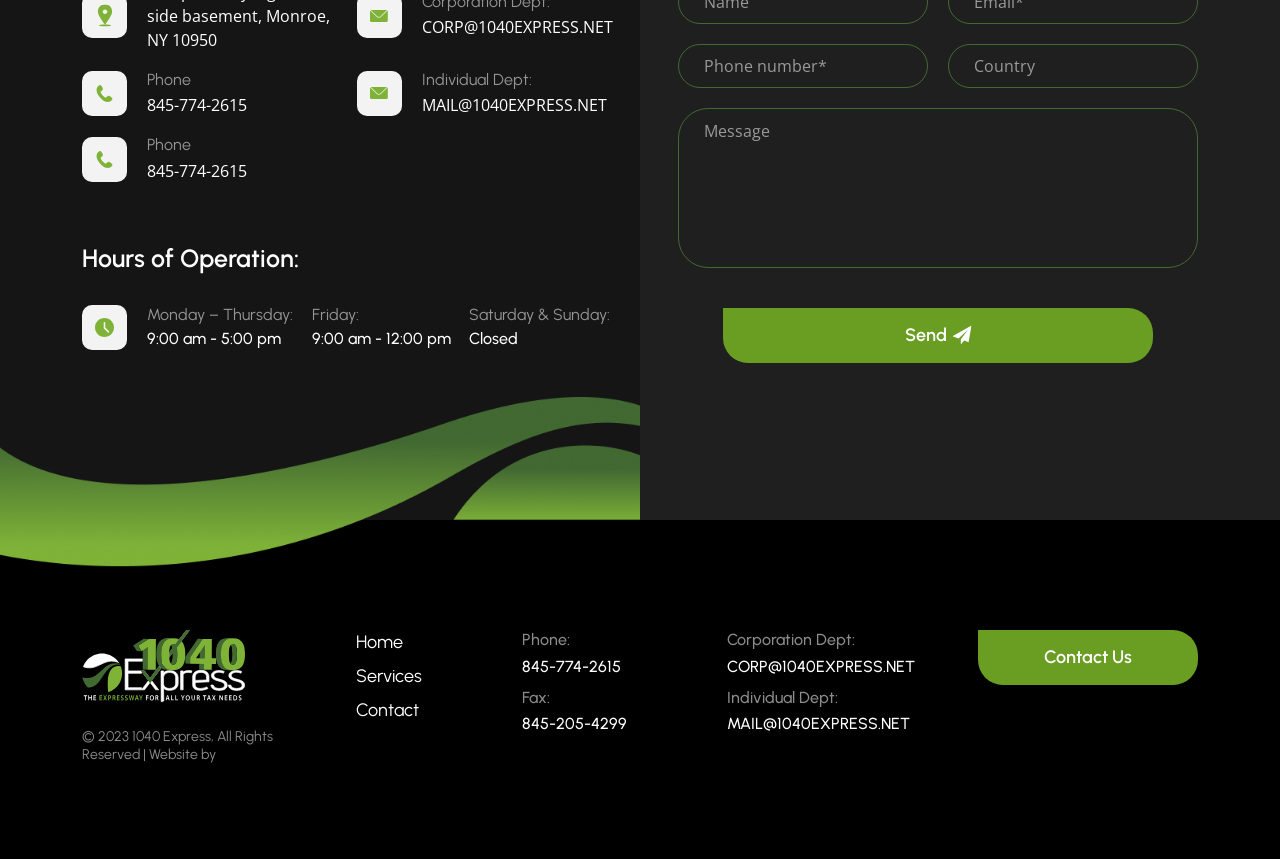
==== commit bed00c53: "fix" ====
--- a/index.html
+++ b/index.html
@@ -123,7 +123,7 @@
                                 </p>
                             </div>
                             <div class="services__btn">
-                                <a href="#contact" class="greenbtn scrollto">C ontact us</a>
+                                <a href="#contact" class="greenbtn scrollto">Contact us</a>
                             </div>
                         </div>
                         <div class="services__right">
--- a/css/style.css
+++ b/css/style.css
@@ -1 +1 @@
-@import url("https://fonts.googleapis.com/css2?family=Open+Sans:wght@300;400;500;600;700;800&family=Urbanist:wght@300;400;500;600;700;800;900&display=swap");html{-webkit-box-sizing:border-box;box-sizing:border-box}*,:after,:before{-webkit-box-sizing:inherit;box-sizing:inherit}body,html{height:100%}a{text-decoration:none;color:inherit}a:hover{color:inherit}button:focus,input:focus{outline:transparent}li{margin:0;padding:0;list-style:none}h1,h2,h3,h4,h5,h6,li,ol,p,ul{margin:0;padding:0}body{position:relative;overflow-x:hidden;min-width:320px;max-width:100vw;cursor:default;font-family:"Open Sans",sans-serif}.main{-webkit-box-flex:1;-ms-flex:1 1 auto;flex:1 1 auto}.pagewrapper{min-height:100%;display:-webkit-box;display:-ms-flexbox;display:flex;-webkit-box-orient:vertical;-webkit-box-direction:normal;-ms-flex-direction:column;flex-direction:column;position:relative;overflow:hidden}.greenbtn{display:-webkit-box;display:-ms-flexbox;display:flex;-webkit-box-align:center;-ms-flex-align:center;align-items:center;-webkit-box-pack:center;-ms-flex-pack:center;justify-content:center;border-radius:0px 25px 25px 25px;background:#699E23;height:55px;width:100%;color:#FFF;font-family:Urbanist;font-size:18px;font-style:normal;font-weight:600;line-height:normal;text-transform:capitalize;-webkit-transition:0.5s ease-in-out;transition:0.5s ease-in-out}.greenbtn:hover{border-radius:25px 25px 0 25px;background:#59881c;color:#FFF}@media (min-width:1600px){.container,.container-lg,.container-md,.container-sm,.container-xl,.container-xxl{max-width:1444px}}.heroscreen{position:relative;height:calc(100vh - 40px);min-height:700px;margin-top:39px}.heroscreen:before{content:"";position:absolute;top:0;left:0;width:85%;height:100%;z-index:2;background:-webkit-gradient(linear,left top,right top,color-stop(1.5%,rgba(0,0,0,0.8)),color-stop(22.47%,rgba(0,0,0,0.63)),color-stop(47.66%,rgba(0,0,0,0.7)),color-stop(99.98%,rgba(0,0,0,0)));background:linear-gradient(90deg,rgba(0,0,0,0.8) 1.5%,rgba(0,0,0,0.63) 22.47%,rgba(0,0,0,0.7) 47.66%,rgba(0,0,0,0) 99.98%)}.white-space{position:absolute;bottom:0;left:0;width:100%;background-size:cover;z-index:2}.white-space img,.white-space source{display:block;width:100%;background-size:cover}.heroscreen__bg{position:absolute;left:0;top:0;width:100%;height:100%;-o-object-fit:cover;object-fit:cover}.heroscreen__frame{position:absolute;bottom:0;width:100%}.heroscreen__frame img,.heroscreen__frame source{display:block;width:100%;background-size:cover}.heroscreen__inner{position:relative;z-index:3;display:-webkit-box;display:-ms-flexbox;display:flex;-webkit-box-orient:vertical;-webkit-box-direction:normal;-ms-flex-direction:column;flex-direction:column;-webkit-box-pack:center;-ms-flex-pack:center;justify-content:center;max-width:600px;height:100%;min-height:700px}.heroscreen__title{margin-bottom:18px}.heroscreen__title h1{color:var(--white,#FFF);font-family:Urbanist;font-size:60px;font-style:normal;font-weight:700;line-height:115%}.heroscreen__title span{color:#7EB338;text-shadow:-4px 0px 0px rgba(66,105,50,0.6);letter-spacing:2px}.heroscreen__descr{margin-bottom:40px}.heroscreen__descr p{color:#ABABAB;font-size:16px;font-style:normal;font-weight:400;line-height:150%}.heroscreen__btn{width:260px}.services{padding:110px 0;position:relative}.services-frame{position:absolute;z-index:-1;top:100px;left:-20%}.services__inner{display:-webkit-box;display:-ms-flexbox;display:flex;-webkit-box-pack:justify;-ms-flex-pack:justify;justify-content:space-between}.services__left{position:relative;width:400px}.services__title{margin-bottom:40px}.services__title h2{color:var(--text-color,#3A4933);font-family:Urbanist;font-size:45px;font-style:normal;font-weight:600;line-height:115%}.services__descr{margin-bottom:50px}.services__descr p{color:#989898;font-size:16px;font-style:normal;font-weight:400;line-height:150%}.services__btn{width:260px}.services__accordeon{width:746px}.accordeon-row{width:100%;border:1px solid #D6D6D6;background:var(--white,#FFF);-webkit-box-shadow:0px 6px 18px 0px rgba(0,0,0,0.07);box-shadow:0px 6px 18px 0px rgba(0,0,0,0.07);border-radius:10px}.accordeon-row+.accordeon-row{margin-top:30px}.accordeon-head{width:100%;position:relative;display:-webkit-box;display:-ms-flexbox;display:flex;-webkit-box-align:center;-ms-flex-align:center;align-items:center;padding:22px 30px;cursor:pointer}.accordeon-head img{width:50px;height:50px;background-size:cover;margin-right:20px}.accordeon-head h3{color:var(--text-color,#3A4933);font-family:Urbanist;font-size:25px;font-style:normal;font-weight:600;line-height:115%}.accordeon-head h3 span{color:var(--liht-green,#7EB338)}.accordeon-head .accordeon-arrow{position:absolute;top:25px;right:20px;width:34px;height:34px;background-size:cover;background-image:url(../img/svg/arrow.svg);-webkit-transition:0.3s;transition:0.3s}.accordeon-body{border-top:1px solid #D6D6D6;padding:30px 35px 35px 30px;display:none}.accordeon-body ul{display:-webkit-box;display:-ms-flexbox;display:flex;-ms-flex-wrap:wrap;flex-wrap:wrap;-webkit-box-pack:justify;-ms-flex-pack:justify;justify-content:space-between}.accordeon-body ul li{width:48%;position:relative;color:#636D5F;font-size:17px;font-style:normal;font-weight:400;line-height:150%;margin-bottom:15px;padding-left:15px}.accordeon-body ul li:before{content:"";position:absolute;top:50%;left:0;-webkit-transform:translateY(-50%);transform:translateY(-50%);width:6px;height:6px;background-color:#7EB338;border-radius:50%}.accordeon-row.active .accordeon-head .accordeon-arrow{-webkit-transform:rotate(90deg);transform:rotate(90deg)}.contact{background-color:#1F1F1F;position:relative;padding:100px 0 0px}.contact:before{content:"";position:absolute;top:0;left:0;background-color:#151515;width:50%;height:100%}.contact__info-frame{position:absolute;bottom:-3.7vw;width:50%;background-size:cover;width:50vw;right:0}.contact__info-frame img{width:100%;display:block;background-size:cover}.contact__inner{display:-webkit-box;display:-ms-flexbox;display:flex}.contact__info{width:50%;position:relative;z-index:1;padding-right:50px;padding-bottom:200px}.contact__form-title,.contact__info-title{margin-bottom:40px}.contact__form-title h2,.contact__info-title h2{color:var(--white,#FFF);font-family:Urbanist;font-size:45px;font-style:normal;font-weight:600;line-height:115%}.contact__form-title h2 span,.contact__info-title h2 span{color:#7EB338}.contact__info-inner{display:-webkit-box;display:-ms-flexbox;display:flex;-ms-flex-wrap:wrap;flex-wrap:wrap;-webkit-box-pack:justify;-ms-flex-pack:justify;justify-content:space-between}.contact__info-inner h3{width:100%;color:var(--white,#FFF);font-family:Urbanist;font-size:25px;font-style:normal;font-weight:600;line-height:115%;margin:43px 0 32px}.contact__info-item{width:48%;display:-webkit-box;display:-ms-flexbox;display:flex;-webkit-box-align:center;-ms-flex-align:center;align-items:center;margin-bottom:18px}.contact__info-item a{color:var(--white,#FFF);font-size:16px;font-style:normal;font-weight:400;line-height:150%;width:calc(100% - 65px);-webkit-transition:0.3s ease-in-out;transition:0.3s ease-in-out}.contact__info-item a:hover{color:#7EB338}.contact__info-item span{display:block;color:var(--white,rgba(255,255,255,0.55));font-family:Urbanist;font-size:16px;font-style:normal;font-weight:400;line-height:130%;margin-bottom:3px}.contact__item-icon{width:45px;height:45px;display:-webkit-box;display:-ms-flexbox;display:flex;-webkit-box-align:center;-ms-flex-align:center;align-items:center;-webkit-box-pack:center;-ms-flex-pack:center;justify-content:center;background-color:#F3F3F3;border-radius:10px;margin-right:20px}.contact__info-schedule{width:100%;display:-webkit-box;display:-ms-flexbox;display:flex;-webkit-box-align:center;-ms-flex-align:center;align-items:center}.contact__info-schedule ul{width:calc(100% - 65px);display:-webkit-box;display:-ms-flexbox;display:flex;-webkit-box-align:center;-ms-flex-align:center;align-items:center;-webkit-box-pack:justify;-ms-flex-pack:justify;justify-content:space-between}.contact__info-schedule p{color:var(--white,#FFF);font-family:Urbanist;font-size:16px;font-style:normal;font-weight:500;line-height:130%}.contact__info-schedule span{display:block;color:var(--white,rgba(255,255,255,0.55));font-family:Urbanist;font-size:16px;font-style:normal;font-weight:400;line-height:130%;margin-bottom:3px}.contact__form{margin:0 0 0 auto;width:610px}.formwrap{width:100%;display:-webkit-box;display:-ms-flexbox;display:flex;-ms-flex-wrap:wrap;flex-wrap:wrap;-webkit-box-align:center;-ms-flex-align:center;align-items:center;-webkit-box-pack:justify;-ms-flex-pack:justify;justify-content:space-between}.formwrap input{width:295px;height:44px;border-radius:30px;border:1px solid #426932;padding:10px 25px;color:rgba(255,255,255,0.9);font-size:16px;font-style:normal;font-weight:400;line-height:150%;margin-bottom:20px;outline:none;background-color:transparent}.formwrap input::-webkit-input-placeholder{color:rgba(255,255,255,0.55);-webkit-transition:0.5s;transition:0.5s}.formwrap input::-moz-placeholder{color:rgba(255,255,255,0.55);-moz-transition:0.5s;transition:0.5s}.formwrap input:-ms-input-placeholder{color:rgba(255,255,255,0.55);-ms-transition:0.5s;transition:0.5s}.formwrap input::-ms-input-placeholder{color:rgba(255,255,255,0.55);-ms-transition:0.5s;transition:0.5s}.formwrap input::placeholder{color:rgba(255,255,255,0.55);-webkit-transition:0.5s;transition:0.5s}.formwrap input:focus::-webkit-input-placeholder{opacity:0}.formwrap input:focus::-moz-placeholder{opacity:0}.formwrap input:focus:-ms-input-placeholder{opacity:0}.formwrap input:focus::-ms-input-placeholder{opacity:0}.formwrap input:focus::placeholder{opacity:0}.formwrap textarea{width:100%;height:160px;resize:none;border-radius:30px;border:1px solid #426932;padding:10px 25px;color:rgba(255,255,255,0.9);font-size:16px;font-style:normal;font-weight:400;line-height:150%;margin-bottom:40px;outline:none;background-color:transparent}.formwrap textarea::-webkit-input-placeholder{color:rgba(255,255,255,0.55);-webkit-transition:0.5s;transition:0.5s}.formwrap textarea::-moz-placeholder{color:rgba(255,255,255,0.55);-moz-transition:0.5s;transition:0.5s}.formwrap textarea:-ms-input-placeholder{color:rgba(255,255,255,0.55);-ms-transition:0.5s;transition:0.5s}.formwrap textarea::-ms-input-placeholder{color:rgba(255,255,255,0.55);-ms-transition:0.5s;transition:0.5s}.formwrap textarea::placeholder{color:rgba(255,255,255,0.55);-webkit-transition:0.5s;transition:0.5s}.formwrap textarea:focus::-webkit-input-placeholder{opacity:0}.formwrap textarea:focus::-moz-placeholder{opacity:0}.formwrap textarea:focus:-ms-input-placeholder{opacity:0}.formwrap textarea:focus::-ms-input-placeholder{opacity:0}.formwrap textarea:focus::placeholder{opacity:0}.formwrap button{border:none;outline:none;width:430px;text-align:center;margin:0 auto;font-weight:600}.formwrap button img{margin-left:5px;width:20px;height:20px;background-size:cover}@media (max-width:1600.8px){.contact__info{padding-bottom:170px}}@media (max-width:1399.8px){.contact__info{padding-right:30px}.contact__form{width:520px}.formwrap input{width:250px}.heroscreen__title h1{font-size:50px}.services__accordeon{width:640px}}@media (max-width:1199.8px){.contact__form{max-width:750px;width:100%;margin:150px 0 0}.contact__info-schedule ul{width:calc(78% - 65px)}.formwrap input{width:48%}.contact{padding:0px 0 80px}.contact:before{display:none}.contact__inner{-ms-flex-wrap:wrap;flex-wrap:wrap}.contact__info{padding:100px 0 250px;width:100%;position:relative}.contact__info:before{content:"";position:absolute;top:0;left:-25%;width:150%;height:100%;background-color:#151515;z-index:-1}.contact__info-frame{position:absolute;bottom:-8.1vw;width:50%;background-size:cover;width:110vw;right:-10vw}.services__accordeon{width:500px}}@media (max-width:991.8px){.contact__info{padding:100px 0 210px;width:100%;position:relative}.contact__info-frame{right:-15vw}.services{padding:75px 0}.services__accordeon{width:100%}.services__inner{-ms-flex-wrap:wrap;flex-wrap:wrap}.services__left{width:100%;margin-bottom:50px}.services__right{width:100%}}@media (max-width:767.8px){.contact__info-frame{right:-17vw;width:120vw;bottom:-8.8vw}.accordeon-body ul li{width:100%}.contact__info{padding:100px 0 130px}.contact__info-schedule{-webkit-box-align:start;-ms-flex-align:start;align-items:start}.contact__info-schedule ul{-ms-flex-wrap:wrap;flex-wrap:wrap}.contact__info-schedule ul li{width:100%}.contact__info-schedule ul li+li{margin-top:15px}.contact__info-inner h3{font-size:20px;margin:30px 0}.contact__info-item{width:100%}.contact__form{margin:110px 0 0}.contact__form-title,.contact__info-title{margin-bottom:30px}.contact__form-title h2,.contact__info-title h2{font-size:30px}.services__title{margin-bottom:30px}.services__title h2{font-size:30px}.services__descr{margin-bottom:35px}.heroscreen{height:calc(100vh - 59px);margin-top:59px}.heroscreen:before{width:100%;background:-webkit-gradient(linear,left top,right top,color-stop(-10.62%,rgba(0,0,0,0.95)),color-stop(12.93%,rgba(0,0,0,0.83)),color-stop(41.22%,rgba(0,0,0,0.83)),color-stop(99.98%,rgba(0,0,0,0.5)));background:linear-gradient(90deg,rgba(0,0,0,0.95) -10.62%,rgba(0,0,0,0.83) 12.93%,rgba(0,0,0,0.83) 41.22%,rgba(0,0,0,0.5) 99.98%)}.heroscreen__title h1{line-height:100%}}@media (max-width:575.8px){.contact__info-frame{right:-6vw;bottom:-14.8vw;width:105vw}.contact__form{margin:62px 0 0}.formwrap input{width:100%}.heroscreen__frame{bottom:15px}.contact{padding:0px 0 60px}.contact__info{padding:60px 0 150px}.services{padding:50px 0 70px}.services-frame{width:210px;height:210px}.accordeon-head{-ms-flex-wrap:wrap;flex-wrap:wrap;padding-bottom:35px;padding:15px}.accordeon-head img{width:35px;height:35px;margin-right:50%}.accordeon-head h3{width:70%;margin-top:20px;font-size:20px}.services__btn{width:100%}.heroscreen__inner{padding-top:50px}.heroscreen__btn{width:100%}.heroscreen{height:calc(100vh - 55px);margin-top:55px}}@media (max-width:400px){.heroscreen__frame{bottom:11px}}.header{position:fixed;z-index:30;top:0;left:0;width:100%;height:auto;background:rgba(129,129,129,0);-webkit-backdrop-filter:blur(0px);backdrop-filter:blur(0px);-webkit-transition:background 0.4s;transition:background 0.4s}.header.change-bg{background:rgba(30,30,30,0.9);-webkit-backdrop-filter:blur(17.1609992981px);backdrop-filter:blur(17.1609992981px)}.burger{display:none}.header-top{background:#151515;position:relative;z-index:inherit}.header-top__inner{display:-webkit-box;display:-ms-flexbox;display:flex;-webkit-box-align:center;-ms-flex-align:center;align-items:center;-webkit-box-pack:end;-ms-flex-pack:end;justify-content:flex-end;height:40px}.header-top__item{display:-webkit-box;display:-ms-flexbox;display:flex;-webkit-box-align:center;-ms-flex-align:center;align-items:center;margin-right:30px}.header-top__item p{color:var(--white,rgba(255,255,255,0.45));font-family:Urbanist;font-size:14px;font-style:normal;font-weight:400;line-height:normal;text-transform:capitalize}.header-top__item a{color:var(--white,#FFF);font-family:Urbanist;font-size:14px;font-style:normal;font-weight:400;line-height:normal;text-transform:capitalize;padding-left:5px;-webkit-transition:0.3s;transition:0.3s}.header-top__item a:hover{color:#7EB338}.header-top__item:last-child{margin-right:0}.header__inner{margin:19px 0;display:-webkit-box;display:-ms-flexbox;display:flex;-webkit-box-align:center;-ms-flex-align:center;align-items:center;-webkit-box-pack:justify;-ms-flex-pack:justify;justify-content:space-between}.header__logo{position:relative;z-index:99}.header__logo a{display:block;width:136px}.header__logo img{width:100%;background-size:cover}.header__menu>ul{display:-webkit-box;display:-ms-flexbox;display:flex;-webkit-box-align:center;-ms-flex-align:center;align-items:center}.header__menu>ul li{margin-right:70px}.header__menu>ul li:last-child{margin-right:0}.header__menu>ul a{color:var(--white,#FFF);font-family:Urbanist;font-size:18px;font-style:normal;font-weight:400;line-height:normal;-webkit-transition:0.5s;transition:0.5s;position:relative;padding-bottom:3px}.header__menu>ul a:after{content:"";position:absolute;bottom:0;left:0;width:0;height:1px;background-color:#7EB338;-webkit-transition:0.3s ease-in-out;transition:0.3s ease-in-out}.header__menu>ul a:hover{color:rgba(255,255,255,0.85)}.header__menu>ul a:hover:after{width:100%}.header__contact a{color:var(--white,#FFF);text-align:right;font-family:Urbanist;font-size:16px;font-style:normal;font-weight:500;line-height:110%;display:block;text-align:right;-webkit-transition:0.3s;transition:0.3s}.header__contact a+a{margin-top:8px}.header__contact a:hover{color:#7EB338}.header__contact-mobile{display:none}@media (max-width:991.8px){.header__contact-mobile{display:block}.header__contact-mobile a{display:block;color:var(--white,#FFF);text-align:center;font-family:Urbanist;font-size:17px;font-style:normal;font-weight:500;line-height:110%;margin-bottom:10px}.header__menu{position:fixed;padding-top:12vh;top:0px;left:0;height:100vh;overflow-y:auto;width:100%;z-index:9;display:-webkit-box;display:-ms-flexbox;display:flex;-webkit-box-align:center;-ms-flex-align:center;align-items:center;-webkit-box-pack:space-evenly;-ms-flex-pack:space-evenly;justify-content:space-evenly;-webkit-box-orient:vertical;-webkit-box-direction:normal;-ms-flex-direction:column;flex-direction:column;background:#151515;-webkit-transition:0.6s ease-in-out;transition:0.6s ease-in-out;-webkit-transform:translateY(-100%);transform:translateY(-100%)}.header__menu.active{-webkit-transform:translateY(0%);transform:translateY(0%)}.header__menu>ul{-webkit-box-orient:vertical;-webkit-box-direction:normal;-ms-flex-direction:column;flex-direction:column;-webkit-box-align:center;-ms-flex-align:center;align-items:center;-webkit-box-pack:center;-ms-flex-pack:center;justify-content:center}.header__menu>ul li{margin-right:0;margin-bottom:55px}.header__contact{display:none}button.burger{display:inline-block;width:35px;height:20px;border:none;background:transparent;position:relative;z-index:9;cursor:pointer;padding:0;margin:0 0 0 auto}button.burger:focus{outline:none}button.burger.burger2 span,button.burger.burger2:after,button.burger.burger2:before{width:100%;height:2px;border-radius:100px;position:absolute;display:block;background:#fff;right:0}button.burger.burger2:after,button.burger.burger2:before{content:"";-webkit-transition:0.3s width 0.4s;transition:0.3s width 0.4s}button.burger.burger2:after{top:0px;left:0px;margin-top:0px}button.burger.burger2:before{bottom:0px;right:0px;margin-bottom:0px}button.burger.burger2 span{top:50%;margin-top:-1px;-webkit-transition:-webkit-transform 0.3s;transition:-webkit-transform 0.3s;transition:transform 0.3s;transition:transform 0.3s,-webkit-transform 0.3s}button.burger.burger2 span:before{content:"";background:#fff;width:100%;height:2px;border-radius:100px;position:absolute;left:0px;-webkit-transition:-webkit-transform 0.3s;transition:-webkit-transform 0.3s;transition:transform 0.3s;transition:transform 0.3s,-webkit-transform 0.3s}button.burger.burger2.on:after{-webkit-transition:all 0.2s;transition:all 0.2s;width:0%;left:0px}button.burger.burger2.on:before{-webkit-transition:all 0.2s;transition:all 0.2s;width:0%;right:0px}button.burger.burger2.on span{-webkit-transform:rotate(45deg);transform:rotate(45deg);-webkit-transition:0.3s -webkit-transform 0.4s;transition:0.3s -webkit-transform 0.4s;transition:0.3s transform 0.4s;transition:0.3s transform 0.4s,0.3s -webkit-transform 0.4s}button.burger.burger2.on span:before{-webkit-transform:rotate(-90deg);transform:rotate(-90deg);-webkit-transition:0.3s -webkit-transform 0.4s;transition:0.3s -webkit-transform 0.4s;transition:0.3s transform 0.4s;transition:0.3s transform 0.4s,0.3s -webkit-transform 0.4s}}@media (max-width:767.8px){.header-top__inner{padding:10px 0;height:auto;-ms-flex-wrap:wrap;flex-wrap:wrap;-webkit-box-pack:center;-ms-flex-pack:center;justify-content:center}.header-top__item{margin:0px auto 5px;width:100%;-webkit-box-pack:center;-ms-flex-pack:center;justify-content:center}.header-top__item:last-child{margin:0 auto}}@media (max-width:575.8px){.header__logo a{width:91px}.header-top__item a,.header-top__item p{font-size:13px}.header__inner{margin:25px 0}}.footer{background-color:#000;padding:110px 0 95px}.footer__inner{display:-webkit-box;display:-ms-flexbox;display:flex;-webkit-box-pack:justify;-ms-flex-pack:justify;justify-content:space-between}.footer__logo{max-width:211px}.footer__logo a{display:block;margin-bottom:25px}.footer__logo img{width:163px;background-size:cover}.footer__logo .footer__copy{display:block}.footer__copy{display:none}.footer__copy p{color:rgba(255,255,255,0.55);font-family:Urbanist;font-size:14px;font-style:normal;font-weight:400;line-height:130%}.footer__info{display:-webkit-box;display:-ms-flexbox;display:flex;-webkit-box-pack:justify;-ms-flex-pack:justify;justify-content:space-between}.footer__info ul+ul{margin-left:100px}.footer__menu li{margin-bottom:10px}.footer__menu a{color:var(--white,#FFF);font-family:Urbanist;font-size:18px;font-style:normal;font-weight:400;line-height:normal;-webkit-transition:0.3s ease-in-out;transition:0.3s ease-in-out;text-transform:capitalize}.footer__menu a:hover{color:#7EB338}.footer__contact li{margin-bottom:10px}.footer__contact span{color:var(--white,rgba(255,255,255,0.55));font-family:Urbanist;font-size:16px;font-style:normal;font-weight:500;line-height:130%;display:block;margin-bottom:3px}.footer__contact a{color:var(--white,#FFF);font-family:Urbanist;font-size:16px;font-style:normal;font-weight:500;line-height:130%;-webkit-transition:0.3s ease-in-out;transition:0.3s ease-in-out}.footer__contact a:hover{color:#7EB338}.footer__button{width:220px}@media (max-width:1199.8px){.footer__inner{-ms-flex-wrap:wrap;flex-wrap:wrap}.footer__info{width:calc(100% - 300px);margin-bottom:50px}.footer__logo .footer__copy{display:none}.footer__copy{display:block}}@media (max-width:991.8px){.footer{padding:70px 0 70px}.footer__logo img{width:136px}.footer__info{width:calc(100% - 200px)}.footer__info ul+ul{margin-left:50px}}@media (max-width:767.8px){.footer__info{width:100%;margin-bottom:35px}.footer__logo a{margin-bottom:45px}.footer__button{margin-bottom:45px}}@media (max-width:575.8px){.footer__info{-ms-flex-wrap:wrap;flex-wrap:wrap}.footer__info ul{width:100%}.footer__info ul+ul{margin-left:0;margin-top:20px}.footer__menu{margin-bottom:10px}.footer__menu li{margin-bottom:20px}.footer__menu li:last-child{margin-bottom:0}.footer__button{display:none}}+@import url("https://fonts.googleapis.com/css2?family=Open+Sans:wght@300;400;500;600;700;800&family=Urbanist:wght@300;400;500;600;700;800;900&display=swap");html{-webkit-box-sizing:border-box;box-sizing:border-box}*,:after,:before{-webkit-box-sizing:inherit;box-sizing:inherit}body,html{height:100%}a{text-decoration:none;color:inherit}a:hover{color:inherit}button:focus,input:focus{outline:transparent}li{margin:0;padding:0;list-style:none}h1,h2,h3,h4,h5,h6,li,ol,p,ul{margin:0;padding:0}body{position:relative;overflow-x:hidden;min-width:320px;max-width:100vw;cursor:default;font-family:"Open Sans",sans-serif}.main{-webkit-box-flex:1;-ms-flex:1 1 auto;flex:1 1 auto}.pagewrapper{min-height:100%;display:-webkit-box;display:-ms-flexbox;display:flex;-webkit-box-orient:vertical;-webkit-box-direction:normal;-ms-flex-direction:column;flex-direction:column;position:relative;overflow:hidden}.greenbtn{display:-webkit-box;display:-ms-flexbox;display:flex;-webkit-box-align:center;-ms-flex-align:center;align-items:center;-webkit-box-pack:center;-ms-flex-pack:center;justify-content:center;border-radius:0px 25px 25px 25px;background:#699E23;height:55px;width:100%;color:#FFF;font-family:Urbanist;font-size:18px;font-style:normal;font-weight:600;line-height:normal;text-transform:capitalize;-webkit-transition:0.5s ease-in-out;transition:0.5s ease-in-out}.greenbtn:hover{border-radius:25px 25px 0 25px;background:#59881c;color:#FFF}@media (min-width:1600px){.container,.container-lg,.container-md,.container-sm,.container-xl,.container-xxl{max-width:1444px}}.heroscreen{position:relative;height:calc(100vh - 40px);min-height:700px;margin-top:39px}.heroscreen:before{content:"";position:absolute;top:0;left:0;width:85%;height:100%;z-index:2;background:-webkit-gradient(linear,left top,right top,color-stop(1.5%,rgba(0,0,0,0.8)),color-stop(22.47%,rgba(0,0,0,0.63)),color-stop(47.66%,rgba(0,0,0,0.7)),color-stop(99.98%,rgba(0,0,0,0)));background:linear-gradient(90deg,rgba(0,0,0,0.8) 1.5%,rgba(0,0,0,0.63) 22.47%,rgba(0,0,0,0.7) 47.66%,rgba(0,0,0,0) 99.98%)}.white-space{position:absolute;bottom:0;left:0;width:100%;background-size:cover;z-index:2}.white-space img,.white-space source{display:block;width:100%;background-size:cover}.heroscreen__bg{position:absolute;left:0;top:0;width:100%;height:100%;-o-object-fit:cover;object-fit:cover}.heroscreen__frame{position:absolute;bottom:0;width:100%}.heroscreen__frame img,.heroscreen__frame source{display:block;width:100%;background-size:cover}.heroscreen__inner{position:relative;z-index:3;display:-webkit-box;display:-ms-flexbox;display:flex;-webkit-box-orient:vertical;-webkit-box-direction:normal;-ms-flex-direction:column;flex-direction:column;-webkit-box-pack:center;-ms-flex-pack:center;justify-content:center;max-width:600px;height:100%;min-height:700px}.heroscreen__title{margin-bottom:18px}.heroscreen__title h1{color:var(--white,#FFF);font-family:Urbanist;font-size:60px;font-style:normal;font-weight:700;line-height:115%}.heroscreen__title span{color:#7EB338;text-shadow:-4px 0px 0px rgba(66,105,50,0.6);letter-spacing:2px}.heroscreen__descr{margin-bottom:40px}.heroscreen__descr p{color:#ABABAB;font-size:16px;font-style:normal;font-weight:400;line-height:150%}.heroscreen__btn{width:260px}.services{padding:110px 0;position:relative}.services-frame{position:absolute;z-index:-1;top:100px;left:-20%;-webkit-animation:blick 7s ease-in-out infinite;animation:blick 7s ease-in-out infinite}@-webkit-keyframes blick{0%{opacity:1;-webkit-transform:scale(1);transform:scale(1)}50%{opacity:0.8;-webkit-transform:scale(1.2);transform:scale(1.2)}to{opacity:1;-webkit-transform:scale(1);transform:scale(1)}}@keyframes blick{0%{opacity:1;-webkit-transform:scale(1);transform:scale(1)}50%{opacity:0.8;-webkit-transform:scale(1.2);transform:scale(1.2)}to{opacity:1;-webkit-transform:scale(1);transform:scale(1)}}.services__inner{display:-webkit-box;display:-ms-flexbox;display:flex;-webkit-box-pack:justify;-ms-flex-pack:justify;justify-content:space-between}.services__left{position:relative;width:400px}.services__title{margin-bottom:40px}.services__title h2{color:var(--text-color,#3A4933);font-family:Urbanist;font-size:45px;font-style:normal;font-weight:600;line-height:115%}.services__descr{margin-bottom:50px}.services__descr p{color:#989898;font-size:16px;font-style:normal;font-weight:400;line-height:150%}.services__btn{width:260px}.services__accordeon{width:746px}.accordeon-row{width:100%;border:1px solid #D6D6D6;background:var(--white,#FFF);-webkit-box-shadow:0px 6px 18px 0px rgba(0,0,0,0.07);box-shadow:0px 6px 18px 0px rgba(0,0,0,0.07);border-radius:10px}.accordeon-row+.accordeon-row{margin-top:30px}.accordeon-head{width:100%;position:relative;display:-webkit-box;display:-ms-flexbox;display:flex;-webkit-box-align:center;-ms-flex-align:center;align-items:center;padding:22px 30px;cursor:pointer}.accordeon-head img{width:50px;height:50px;background-size:cover;margin-right:20px}.accordeon-head h3{color:var(--text-color,#3A4933);font-family:Urbanist;font-size:25px;font-style:normal;font-weight:600;line-height:115%}.accordeon-head h3 span{color:var(--liht-green,#7EB338)}.accordeon-head .accordeon-arrow{position:absolute;top:25px;right:20px;width:34px;height:34px;background-size:cover;background-image:url(../img/svg/arrow.svg);-webkit-transition:0.3s;transition:0.3s}.accordeon-body{border-top:1px solid #D6D6D6;padding:30px 35px 35px 30px;display:none}.accordeon-body ul{display:-webkit-box;display:-ms-flexbox;display:flex;-ms-flex-wrap:wrap;flex-wrap:wrap;-webkit-box-pack:justify;-ms-flex-pack:justify;justify-content:space-between}.accordeon-body ul li{width:48%;position:relative;color:#636D5F;font-size:17px;font-style:normal;font-weight:400;line-height:150%;margin-bottom:15px;padding-left:15px}.accordeon-body ul li:before{content:"";position:absolute;top:50%;left:0;-webkit-transform:translateY(-50%);transform:translateY(-50%);width:6px;height:6px;background-color:#7EB338;border-radius:50%}.accordeon-row.active .accordeon-head .accordeon-arrow{-webkit-transform:rotate(90deg);transform:rotate(90deg)}.contact{background-color:#1F1F1F;position:relative;padding:100px 0 0px}.contact:before{content:"";position:absolute;top:0;left:0;background-color:#151515;width:50%;height:100%}.contact__info-frame{position:absolute;bottom:-3.7vw;width:50%;background-size:cover;width:50vw;right:0}.contact__info-frame img{width:100%;display:block;background-size:cover}.contact__inner{display:-webkit-box;display:-ms-flexbox;display:flex}.contact__info{width:50%;position:relative;z-index:1;padding-right:50px;padding-bottom:200px}.contact__form-title,.contact__info-title{margin-bottom:40px}.contact__form-title h2,.contact__info-title h2{color:var(--white,#FFF);font-family:Urbanist;font-size:45px;font-style:normal;font-weight:600;line-height:115%}.contact__form-title h2 span,.contact__info-title h2 span{color:#7EB338}.contact__info-inner{display:-webkit-box;display:-ms-flexbox;display:flex;-ms-flex-wrap:wrap;flex-wrap:wrap;-webkit-box-pack:justify;-ms-flex-pack:justify;justify-content:space-between}.contact__info-inner h3{width:100%;color:var(--white,#FFF);font-family:Urbanist;font-size:25px;font-style:normal;font-weight:600;line-height:115%;margin:43px 0 32px}.contact__info-item{width:48%;display:-webkit-box;display:-ms-flexbox;display:flex;-webkit-box-align:center;-ms-flex-align:center;align-items:center;margin-bottom:18px}.contact__info-item a{color:var(--white,#FFF);font-size:16px;font-style:normal;font-weight:400;line-height:150%;width:calc(100% - 65px);-webkit-transition:0.3s ease-in-out;transition:0.3s ease-in-out}.contact__info-item a:hover{color:#7EB338}.contact__info-item span{display:block;color:var(--white,rgba(255,255,255,0.55));font-family:Urbanist;font-size:16px;font-style:normal;font-weight:400;line-height:130%;margin-bottom:3px}.contact__item-icon{width:45px;height:45px;display:-webkit-box;display:-ms-flexbox;display:flex;-webkit-box-align:center;-ms-flex-align:center;align-items:center;-webkit-box-pack:center;-ms-flex-pack:center;justify-content:center;background-color:#F3F3F3;border-radius:10px;margin-right:20px}.contact__info-schedule{width:100%;display:-webkit-box;display:-ms-flexbox;display:flex;-webkit-box-align:center;-ms-flex-align:center;align-items:center}.contact__info-schedule ul{width:calc(100% - 65px);display:-webkit-box;display:-ms-flexbox;display:flex;-webkit-box-align:center;-ms-flex-align:center;align-items:center;-webkit-box-pack:justify;-ms-flex-pack:justify;justify-content:space-between}.contact__info-schedule p{color:var(--white,#FFF);font-family:Urbanist;font-size:16px;font-style:normal;font-weight:500;line-height:130%}.contact__info-schedule span{display:block;color:var(--white,rgba(255,255,255,0.55));font-family:Urbanist;font-size:16px;font-style:normal;font-weight:400;line-height:130%;margin-bottom:3px}.contact__form{margin:0 0 0 auto;width:610px}.formwrap{width:100%;display:-webkit-box;display:-ms-flexbox;display:flex;-ms-flex-wrap:wrap;flex-wrap:wrap;-webkit-box-align:center;-ms-flex-align:center;align-items:center;-webkit-box-pack:justify;-ms-flex-pack:justify;justify-content:space-between}.formwrap input{width:295px;height:44px;border-radius:30px;border:1px solid #426932;padding:10px 25px;color:rgba(255,255,255,0.9);font-size:16px;font-style:normal;font-weight:400;line-height:150%;margin-bottom:20px;outline:none;background-color:transparent}.formwrap input::-webkit-input-placeholder{color:rgba(255,255,255,0.55);-webkit-transition:0.5s;transition:0.5s}.formwrap input::-moz-placeholder{color:rgba(255,255,255,0.55);-moz-transition:0.5s;transition:0.5s}.formwrap input:-ms-input-placeholder{color:rgba(255,255,255,0.55);-ms-transition:0.5s;transition:0.5s}.formwrap input::-ms-input-placeholder{color:rgba(255,255,255,0.55);-ms-transition:0.5s;transition:0.5s}.formwrap input::placeholder{color:rgba(255,255,255,0.55);-webkit-transition:0.5s;transition:0.5s}.formwrap input:focus::-webkit-input-placeholder{opacity:0}.formwrap input:focus::-moz-placeholder{opacity:0}.formwrap input:focus:-ms-input-placeholder{opacity:0}.formwrap input:focus::-ms-input-placeholder{opacity:0}.formwrap input:focus::placeholder{opacity:0}.formwrap textarea{width:100%;height:160px;resize:none;border-radius:30px;border:1px solid #426932;padding:10px 25px;color:rgba(255,255,255,0.9);font-size:16px;font-style:normal;font-weight:400;line-height:150%;margin-bottom:40px;outline:none;background-color:transparent}.formwrap textarea::-webkit-input-placeholder{color:rgba(255,255,255,0.55);-webkit-transition:0.5s;transition:0.5s}.formwrap textarea::-moz-placeholder{color:rgba(255,255,255,0.55);-moz-transition:0.5s;transition:0.5s}.formwrap textarea:-ms-input-placeholder{color:rgba(255,255,255,0.55);-ms-transition:0.5s;transition:0.5s}.formwrap textarea::-ms-input-placeholder{color:rgba(255,255,255,0.55);-ms-transition:0.5s;transition:0.5s}.formwrap textarea::placeholder{color:rgba(255,255,255,0.55);-webkit-transition:0.5s;transition:0.5s}.formwrap textarea:focus::-webkit-input-placeholder{opacity:0}.formwrap textarea:focus::-moz-placeholder{opacity:0}.formwrap textarea:focus:-ms-input-placeholder{opacity:0}.formwrap textarea:focus::-ms-input-placeholder{opacity:0}.formwrap textarea:focus::placeholder{opacity:0}.formwrap button{border:none;outline:none;width:430px;text-align:center;margin:0 auto;font-weight:600}.formwrap button img{margin-left:5px;width:20px;height:20px;background-size:cover}@media (max-width:1600.8px){.contact__info{padding-bottom:170px}}@media (max-width:1399.8px){.contact__info{padding-right:30px}.contact__form{width:520px}.formwrap input{width:250px}.heroscreen__title h1{font-size:50px}.services__accordeon{width:640px}}@media (max-width:1199.8px){.contact__form{max-width:750px;width:100%;margin:150px 0 0}.contact__info-schedule ul{width:calc(78% - 65px)}.formwrap input{width:48%}.contact{padding:0px 0 80px}.contact:before{display:none}.contact__inner{-ms-flex-wrap:wrap;flex-wrap:wrap}.contact__info{padding:100px 0 250px;width:100%;position:relative}.contact__info:before{content:"";position:absolute;top:0;left:-25%;width:150%;height:100%;background-color:#151515;z-index:-1}.contact__info-frame{position:absolute;bottom:-8.1vw;width:50%;background-size:cover;width:110vw;right:-10vw}.services__accordeon{width:500px}}@media (max-width:991.8px){.contact__info{padding:100px 0 210px;width:100%;position:relative}.contact__info-frame{right:-15vw}.services{padding:75px 0}.services__accordeon{width:100%}.services__inner{-ms-flex-wrap:wrap;flex-wrap:wrap}.services__left{width:100%;margin-bottom:50px}.services__right{width:100%}}@media (max-width:767.8px){.contact__info-frame{right:-17vw;width:120vw;bottom:-8.8vw}.accordeon-body ul li{width:100%}.contact__info{padding:100px 0 130px}.contact__info-schedule{-webkit-box-align:start;-ms-flex-align:start;align-items:start}.contact__info-schedule ul{-ms-flex-wrap:wrap;flex-wrap:wrap}.contact__info-schedule ul li{width:100%}.contact__info-schedule ul li+li{margin-top:15px}.contact__info-inner h3{font-size:20px;margin:30px 0}.contact__info-item{width:100%}.contact__form{margin:110px 0 0}.contact__form-title,.contact__info-title{margin-bottom:30px}.contact__form-title h2,.contact__info-title h2{font-size:30px}.services__title{margin-bottom:30px}.services__title h2{font-size:30px}.services__descr{margin-bottom:35px}.heroscreen{height:calc(100vh - 59px);margin-top:59px}.heroscreen:before{width:100%;background:-webkit-gradient(linear,left top,right top,color-stop(-10.62%,rgba(0,0,0,0.95)),color-stop(12.93%,rgba(0,0,0,0.83)),color-stop(41.22%,rgba(0,0,0,0.83)),color-stop(99.98%,rgba(0,0,0,0.5)));background:linear-gradient(90deg,rgba(0,0,0,0.95) -10.62%,rgba(0,0,0,0.83) 12.93%,rgba(0,0,0,0.83) 41.22%,rgba(0,0,0,0.5) 99.98%)}.heroscreen__title h1{line-height:100%}}@media (max-width:575.8px){.contact__info-frame{right:-6vw;bottom:-14.8vw;width:105vw}.contact__form{margin:62px 0 0}.formwrap input{width:100%}.heroscreen__frame{bottom:15px}.contact{padding:0px 0 60px}.contact__info{padding:60px 0 150px}.services{padding:50px 0 70px}.services-frame{width:210px;height:210px}.accordeon-head{-ms-flex-wrap:wrap;flex-wrap:wrap;padding-bottom:35px;padding:15px}.accordeon-head img{width:35px;height:35px;margin-right:50%}.accordeon-head h3{width:70%;margin-top:20px;font-size:20px}.services__btn{width:100%}.heroscreen__inner{padding-top:50px}.heroscreen__btn{width:100%}.heroscreen{height:calc(100vh - 55px);margin-top:55px}}@media (max-width:400px){.heroscreen__frame{bottom:11px}}.header{position:fixed;z-index:30;top:0;left:0;width:100%;height:auto;background:rgba(129,129,129,0);-webkit-backdrop-filter:blur(0px);backdrop-filter:blur(0px);-webkit-transition:background 0.4s;transition:background 0.4s}.header.change-bg{background:rgba(30,30,30,0.9);-webkit-backdrop-filter:blur(17.1609992981px);backdrop-filter:blur(17.1609992981px)}.burger{display:none}.header-top{background:#151515;position:relative;z-index:inherit}.header-top__inner{display:-webkit-box;display:-ms-flexbox;display:flex;-webkit-box-align:center;-ms-flex-align:center;align-items:center;-webkit-box-pack:end;-ms-flex-pack:end;justify-content:flex-end;height:40px}.header-top__item{display:-webkit-box;display:-ms-flexbox;display:flex;-webkit-box-align:center;-ms-flex-align:center;align-items:center;margin-right:30px}.header-top__item p{color:var(--white,rgba(255,255,255,0.45));font-family:Urbanist;font-size:14px;font-style:normal;font-weight:400;line-height:normal;text-transform:capitalize}.header-top__item a{color:var(--white,#FFF);font-family:Urbanist;font-size:14px;font-style:normal;font-weight:400;line-height:normal;text-transform:capitalize;padding-left:5px;-webkit-transition:0.3s;transition:0.3s}.header-top__item a:hover{color:#7EB338}.header-top__item:last-child{margin-right:0}.header__inner{margin:19px 0;display:-webkit-box;display:-ms-flexbox;display:flex;-webkit-box-align:center;-ms-flex-align:center;align-items:center;-webkit-box-pack:justify;-ms-flex-pack:justify;justify-content:space-between}.header__logo{position:relative;z-index:99}.header__logo a{display:block;width:136px}.header__logo img{width:100%;background-size:cover}.header__menu>ul{display:-webkit-box;display:-ms-flexbox;display:flex;-webkit-box-align:center;-ms-flex-align:center;align-items:center}.header__menu>ul li{margin-right:70px}.header__menu>ul li:last-child{margin-right:0}.header__menu>ul a{color:var(--white,#FFF);font-family:Urbanist;font-size:18px;font-style:normal;font-weight:400;line-height:normal;-webkit-transition:0.5s;transition:0.5s;position:relative;padding-bottom:3px}.header__menu>ul a:after{content:"";position:absolute;bottom:0;left:0;width:0;height:1px;background-color:#7EB338;-webkit-transition:0.3s ease-in-out;transition:0.3s ease-in-out}.header__menu>ul a:hover{color:rgba(255,255,255,0.85)}.header__menu>ul a:hover:after{width:100%}.header__contact a{color:var(--white,#FFF);text-align:right;font-family:Urbanist;font-size:16px;font-style:normal;font-weight:500;line-height:110%;display:block;text-align:right;-webkit-transition:0.3s;transition:0.3s}.header__contact a+a{margin-top:8px}.header__contact a:hover{color:#7EB338}.header__contact-mobile{display:none}@media (max-width:991.8px){.header__contact-mobile{display:block}.header__contact-mobile a{display:block;color:var(--white,#FFF);text-align:center;font-family:Urbanist;font-size:17px;font-style:normal;font-weight:500;line-height:110%;margin-bottom:10px}.header__menu{position:fixed;padding-top:12vh;top:0px;left:0;height:100vh;overflow-y:auto;width:100%;z-index:9;display:-webkit-box;display:-ms-flexbox;display:flex;-webkit-box-align:center;-ms-flex-align:center;align-items:center;-webkit-box-pack:space-evenly;-ms-flex-pack:space-evenly;justify-content:space-evenly;-webkit-box-orient:vertical;-webkit-box-direction:normal;-ms-flex-direction:column;flex-direction:column;background:#151515;-webkit-transition:0.6s ease-in-out;transition:0.6s ease-in-out;-webkit-transform:translateY(-100%);transform:translateY(-100%)}.header__menu.active{-webkit-transform:translateY(0%);transform:translateY(0%)}.header__menu>ul{-webkit-box-orient:vertical;-webkit-box-direction:normal;-ms-flex-direction:column;flex-direction:column;-webkit-box-align:center;-ms-flex-align:center;align-items:center;-webkit-box-pack:center;-ms-flex-pack:center;justify-content:center}.header__menu>ul li{margin-right:0;margin-bottom:55px}.header__contact{display:none}button.burger{display:inline-block;width:35px;height:20px;border:none;background:transparent;position:relative;z-index:9;cursor:pointer;padding:0;margin:0 0 0 auto}button.burger:focus{outline:none}button.burger.burger2 span,button.burger.burger2:after,button.burger.burger2:before{width:100%;height:2px;border-radius:100px;position:absolute;display:block;background:#fff;right:0}button.burger.burger2:after,button.burger.burger2:before{content:"";-webkit-transition:0.3s width 0.4s;transition:0.3s width 0.4s}button.burger.burger2:after{top:0px;left:0px;margin-top:0px}button.burger.burger2:before{bottom:0px;right:0px;margin-bottom:0px}button.burger.burger2 span{top:50%;margin-top:-1px;-webkit-transition:-webkit-transform 0.3s;transition:-webkit-transform 0.3s;transition:transform 0.3s;transition:transform 0.3s,-webkit-transform 0.3s}button.burger.burger2 span:before{content:"";background:#fff;width:100%;height:2px;border-radius:100px;position:absolute;left:0px;-webkit-transition:-webkit-transform 0.3s;transition:-webkit-transform 0.3s;transition:transform 0.3s;transition:transform 0.3s,-webkit-transform 0.3s}button.burger.burger2.on:after{-webkit-transition:all 0.2s;transition:all 0.2s;width:0%;left:0px}button.burger.burger2.on:before{-webkit-transition:all 0.2s;transition:all 0.2s;width:0%;right:0px}button.burger.burger2.on span{-webkit-transform:rotate(45deg);transform:rotate(45deg);-webkit-transition:0.3s -webkit-transform 0.4s;transition:0.3s -webkit-transform 0.4s;transition:0.3s transform 0.4s;transition:0.3s transform 0.4s,0.3s -webkit-transform 0.4s}button.burger.burger2.on span:before{-webkit-transform:rotate(-90deg);transform:rotate(-90deg);-webkit-transition:0.3s -webkit-transform 0.4s;transition:0.3s -webkit-transform 0.4s;transition:0.3s transform 0.4s;transition:0.3s transform 0.4s,0.3s -webkit-transform 0.4s}}@media (max-width:767.8px){.header-top__inner{padding:10px 0;height:auto;-ms-flex-wrap:wrap;flex-wrap:wrap;-webkit-box-pack:center;-ms-flex-pack:center;justify-content:center}.header-top__item{margin:0px auto 5px;width:100%;-webkit-box-pack:center;-ms-flex-pack:center;justify-content:center}.header-top__item:last-child{margin:0 auto}}@media (max-width:575.8px){.header__logo a{width:91px}.header-top__item a,.header-top__item p{font-size:13px}.header__inner{margin:25px 0}}.footer{background-color:#000;padding:110px 0 95px}.footer__inner{display:-webkit-box;display:-ms-flexbox;display:flex;-webkit-box-pack:justify;-ms-flex-pack:justify;justify-content:space-between}.footer__logo{max-width:211px}.footer__logo a{display:block;margin-bottom:25px}.footer__logo img{width:163px;background-size:cover}.footer__logo .footer__copy{display:block}.footer__copy{display:none}.footer__copy p{color:rgba(255,255,255,0.55);font-family:Urbanist;font-size:14px;font-style:normal;font-weight:400;line-height:130%}.footer__info{display:-webkit-box;display:-ms-flexbox;display:flex;-webkit-box-pack:justify;-ms-flex-pack:justify;justify-content:space-between}.footer__info ul+ul{margin-left:100px}.footer__menu li{margin-bottom:10px}.footer__menu a{color:var(--white,#FFF);font-family:Urbanist;font-size:18px;font-style:normal;font-weight:400;line-height:normal;-webkit-transition:0.3s ease-in-out;transition:0.3s ease-in-out;text-transform:capitalize}.footer__menu a:hover{color:#7EB338}.footer__contact li{margin-bottom:10px}.footer__contact span{color:var(--white,rgba(255,255,255,0.55));font-family:Urbanist;font-size:16px;font-style:normal;font-weight:500;line-height:130%;display:block;margin-bottom:3px}.footer__contact a{color:var(--white,#FFF);font-family:Urbanist;font-size:16px;font-style:normal;font-weight:500;line-height:130%;-webkit-transition:0.3s ease-in-out;transition:0.3s ease-in-out}.footer__contact a:hover{color:#7EB338}.footer__button{width:220px}@media (max-width:1199.8px){.footer__inner{-ms-flex-wrap:wrap;flex-wrap:wrap}.footer__info{width:calc(100% - 300px);margin-bottom:50px}.footer__logo .footer__copy{display:none}.footer__copy{display:block}}@media (max-width:991.8px){.footer{padding:70px 0 70px}.footer__logo img{width:136px}.footer__info{width:calc(100% - 200px)}.footer__info ul+ul{margin-left:50px}}@media (max-width:767.8px){.footer__info{width:100%;margin-bottom:35px}.footer__logo a{margin-bottom:45px}.footer__button{margin-bottom:45px}}@media (max-width:575.8px){.footer__info{-ms-flex-wrap:wrap;flex-wrap:wrap}.footer__info ul{width:100%}.footer__info ul+ul{margin-left:0;margin-top:20px}.footer__menu{margin-bottom:10px}.footer__menu li{margin-bottom:20px}.footer__menu li:last-child{margin-bottom:0}.footer__button{display:none}}
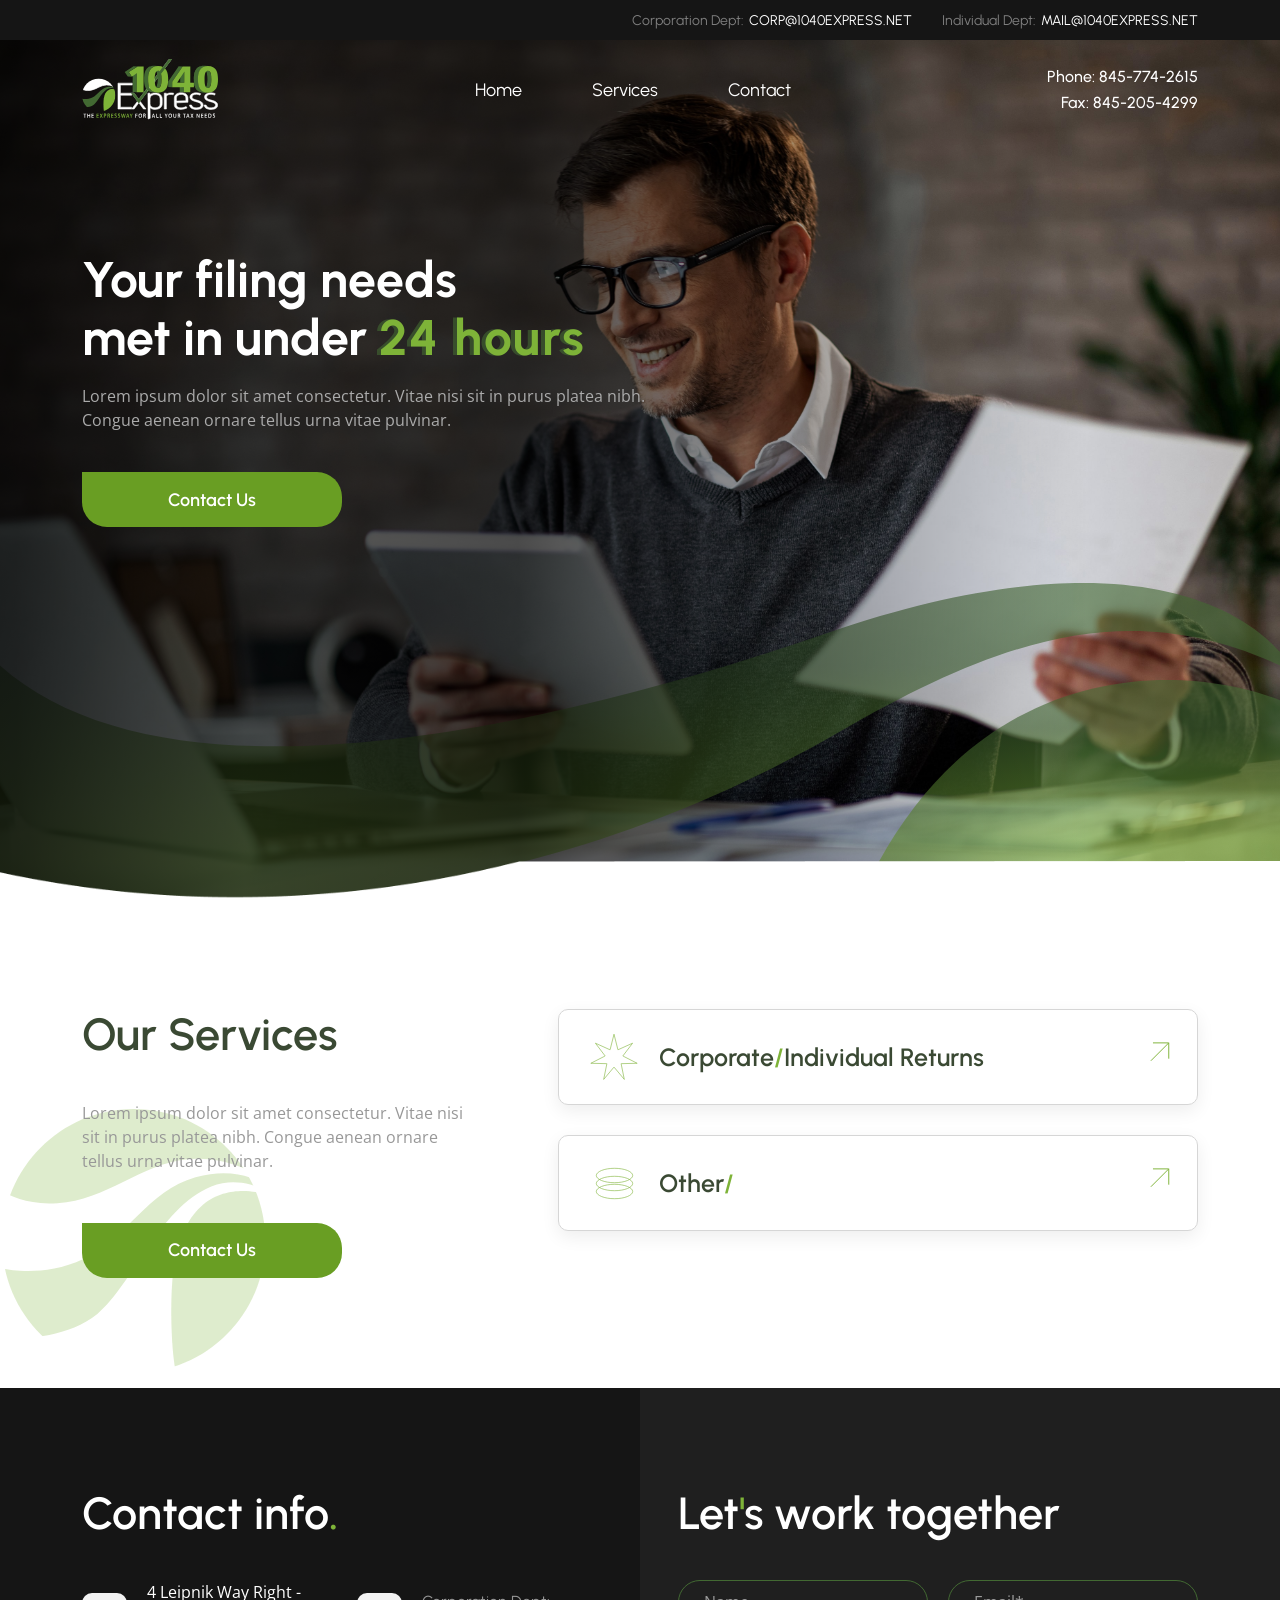
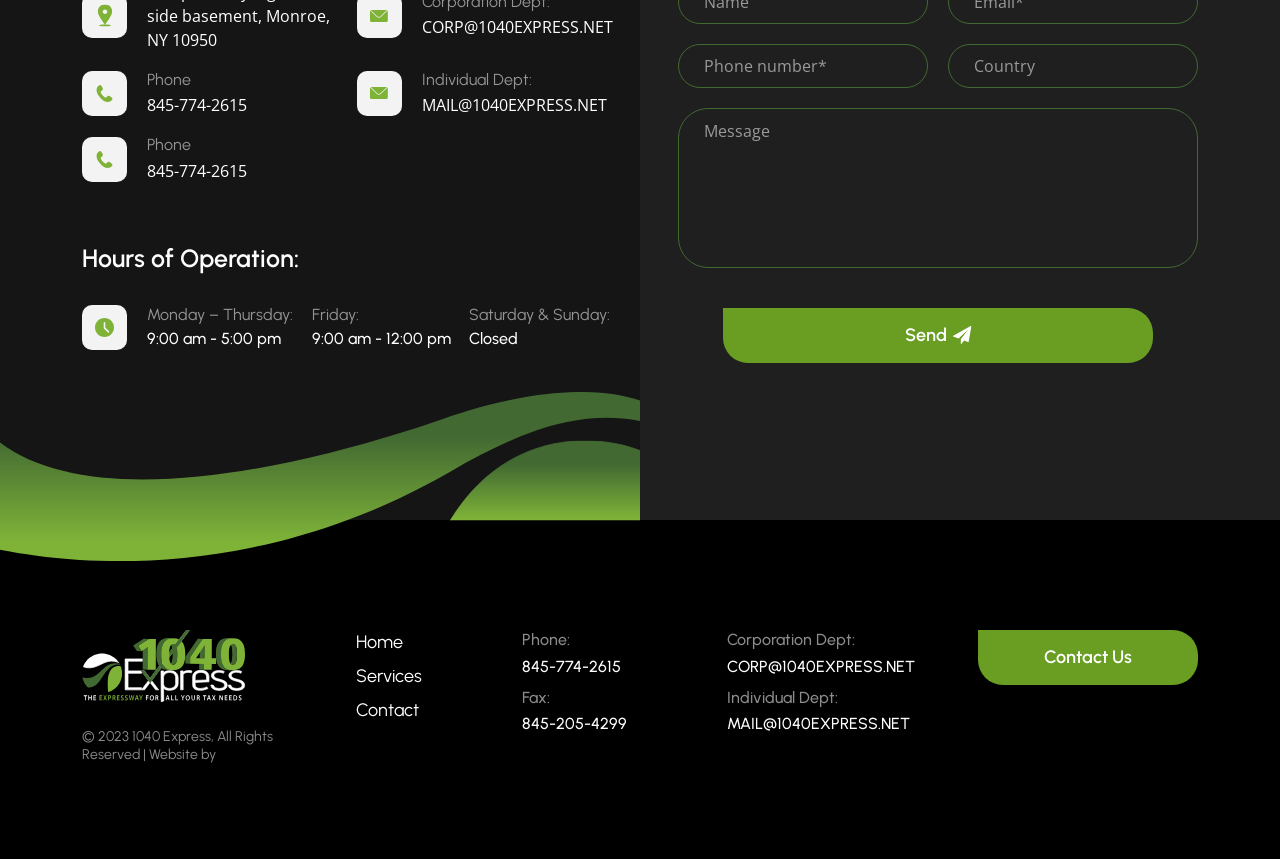
==== commit d4400819: "fix" ====
--- a/index.html
+++ b/index.html
@@ -7,6 +7,7 @@
     <meta name="viewport" content="width=device-width, initial-scale=1.0">
     <title>1040 Express</title>
     <link rel="icon" type="image/x-icon" href="img/favicon.png">
+    <link rel="stylesheet" href="css/lib/aos.css">
     <link rel="stylesheet" href="css/lib/bootstrap.min.css">
     <link rel="stylesheet" href="css/style.css">
 </head>
@@ -71,17 +72,50 @@
                     </div>
                 </div>
             </div>
-        </header> 
+        </header>
 
         <main class="main">
 
             <section class="heroscreen" id="home">
                 <img src="img/img_hero.jpg" alt="image" class="heroscreen__bg">
 
-                <picture class="heroscreen__frame">
+                <div class="heroscreen__frame">
+                    <img src="img/svg/heroscreen_frame-mobile.svg" alt="frame">
+
+                    <svg viewBox="0 0 1600 395" fill="none"
+                        xmlns="http://www.w3.org/2000/svg">
+                        <g clip-path="url(#clip0_54_228)">
+                            <path data-aos="hfl-anim" data-aos-duration="1500" opacity="0.6"
+                                d="M1032.5 62.9997C1487 -94 1600 93 1600 85.4998V103C1413 17.1601 1255 67.4996 1049.5 186C532.437 484.16 81.5 380 0 364.5V103C204.5 284.5 661.9 191.018 1032.5 62.9997Z"
+                                fill="url(#paint0_linear_54_228)" />
+                            <path data-aos="hcircle-anim" data-aos-delay="300" data-aos-duration="1500" opacity="0.6"
+                                d="M1098 349.5C1243.2 84.3 1493.17 103.667 1600 146.5V349.5H1098Z"
+                                fill="url(#paint1_linear_54_228)" />
+                            <path d="M649 349.5L1600 349V396H0V363C297 426 539.5 377 649 349.5Z" fill="white" />
+                        </g>
+                        <defs>
+                            <linearGradient id="paint0_linear_54_228" x1="800" y1="103.464" x2="800" y2="348.014"
+                                gradientUnits="userSpaceOnUse">
+                                <stop stop-color="#426932" />
+                                <stop offset="1" stop-color="#7EB338" />
+                            </linearGradient>
+                            <linearGradient id="paint1_linear_54_228" x1="1349" y1="180.991" x2="1349" y2="322.515"
+                                gradientUnits="userSpaceOnUse">
+                                <stop stop-color="#426932" />
+                                <stop offset="1" stop-color="#7EB338" />
+                            </linearGradient>
+                            <clipPath id="clip0_54_228">
+                                <rect width="1600" height="395" fill="white" />
+                            </clipPath>
+                        </defs>
+                    </svg>
+
+                </div>
+
+                <!-- <picture class="heroscreen__frame">
                     <source srcset="img/svg/heroscreen_frame-mobile.svg" media="(max-width:576px)">
                     <img src="img/svg/heroscreen_frame.svg" alt="img" >
-                </picture>
+                </picture> -->
                 <picture class="white-space">
                     <source srcset="img/frame_white_row_mobile.png" media="(max-width:576px)">
                     <img src="img/frame_white_row.png" alt="img">
@@ -109,7 +143,7 @@
             <section class="services" id="services">
                 <div class="container">
                     <div class="services__inner">
-                        <div class="services__left">
+                        <div class="services__left" data-aos="fade-right" data-aos-duration="900">
                             <img src="img/svg/frame.svg" alt="frame" class="services-frame">
                             <div class="services__title">
                                 <h2>
@@ -126,7 +160,7 @@
                                 <a href="#contact" class="greenbtn scrollto">Contact us</a>
                             </div>
                         </div>
-                        <div class="services__right">
+                        <div class="services__right" data-aos="fade-left" data-aos-delay="300" data-aos-duration="900">
                             <div class="services__accordeon">
                                 <div class="accordeon-row">
                                     <div class="accordeon-head">
@@ -188,10 +222,47 @@
                 <div class="container">
                     <div class="contact__inner">
                         <div class="contact__info">
-                            <picture class="contact__info-frame">
-                                <source srcset="img/frame_contact_mobile.png" media="(max-width:576px)">
-                                <img src="img/frame_contact.png" alt="frame">
-                            </picture>
+                            <div class="contact__info-frame">
+                                <img src="img/frame_contact_mobile.png" alt="frame">
+                                <svg viewBox="0 0 814 226" fill="none" xmlns="http://www.w3.org/2000/svg">
+                                    <g clip-path="url(#clip0_54_242)">
+                                        <path data-aos="cfl-anim" data-aos-delay="500" data-aos-duration="1400"
+                                            d="M563.358 34.2842C811.344 -51.2806 873 50.6344 873 46.5469L873 56.0843C770.968 9.30169 684.759 36.7367 572.633 101.319C290.511 263.817 34.4684 207.049 -10 198.602L-10 56.0842C101.58 155.002 361.149 104.054 563.358 34.2842Z"
+                                            fill="url(#paint0_linear_54_242)" />
+                                    </g>
+                                    <g clip-path="url(#clip1_54_242)">
+                                        <path data-aos="circle-anim" data-aos-delay="700" data-aos-duration="1400"
+                                            d="M566 175C637.732 43.7724 761.222 53.3555 814 74.5505V175H566Z"
+                                            fill="url(#paint1_linear_54_242)" stroke="url(#paint2_linear_54_242)" />
+                                    </g>
+                                    <defs>
+                                        <linearGradient id="paint0_linear_54_242" x1="431.5" y1="56.3371" x2="431.5"
+                                            y2="189.617" gradientUnits="userSpaceOnUse">
+                                            <stop stop-color="#426932" />
+                                            <stop offset="1" stop-color="#7EB338" />
+                                        </linearGradient>
+                                        <linearGradient id="paint1_linear_54_242" x1="690" y1="91.6175" x2="690"
+                                            y2="161.647" gradientUnits="userSpaceOnUse">
+                                            <stop stop-color="#426932" />
+                                            <stop offset="1" stop-color="#7EB338" />
+                                        </linearGradient>
+                                        <linearGradient id="paint2_linear_54_242" x1="690" y1="91.6175" x2="690"
+                                            y2="161.647" gradientUnits="userSpaceOnUse">
+                                            <stop stop-color="#426932" />
+                                            <stop offset="1" stop-color="#7EB338" />
+                                        </linearGradient>
+                                        <clipPath id="clip0_54_242">
+                                            <rect width="814" height="226" fill="white"
+                                                transform="matrix(-1 -8.74228e-08 -8.74228e-08 1 814 6.10352e-05)" />
+                                        </clipPath>
+                                        <clipPath id="clip1_54_242">
+                                            <rect width="248" height="101" fill="white"
+                                                transform="translate(566 62.0001)" />
+                                        </clipPath>
+                                    </defs>
+                                </svg>
+
+                            </div>
                             <div class="contact__info-title">
                                 <h2>
                                     Contact info<span>.</span>
@@ -358,13 +429,13 @@
                         <ul class="footer__contact">
                             <li>
                                 <span>
-                                    Corporation Dept: 
+                                    Corporation Dept:
                                 </span>
                                 <a href="mailto:CORP@1040EXPRESS.NET">CORP@1040EXPRESS.NET</a>
                             </li>
                             <li>
                                 <span>
-                                    Individual Dept: 
+                                    Individual Dept:
                                 </span>
                                 <a href="mailto:MAIL@1040EXPRESS.NET">MAIL@1040EXPRESS.NET</a>
                             </li>
@@ -387,6 +458,7 @@
 
 
     <script src="js/lib/jquery.js"></script>
+    <script src="js/lib/aos.js"></script>
     <script src="js/main.js"></script>
 
 
--- a/css/style.css
+++ b/css/style.css
@@ -1 +1 @@
-@import url("https://fonts.googleapis.com/css2?family=Open+Sans:wght@300;400;500;600;700;800&family=Urbanist:wght@300;400;500;600;700;800;900&display=swap");html{-webkit-box-sizing:border-box;box-sizing:border-box}*,:after,:before{-webkit-box-sizing:inherit;box-sizing:inherit}body,html{height:100%}a{text-decoration:none;color:inherit}a:hover{color:inherit}button:focus,input:focus{outline:transparent}li{margin:0;padding:0;list-style:none}h1,h2,h3,h4,h5,h6,li,ol,p,ul{margin:0;padding:0}body{position:relative;overflow-x:hidden;min-width:320px;max-width:100vw;cursor:default;font-family:"Open Sans",sans-serif}.main{-webkit-box-flex:1;-ms-flex:1 1 auto;flex:1 1 auto}.pagewrapper{min-height:100%;display:-webkit-box;display:-ms-flexbox;display:flex;-webkit-box-orient:vertical;-webkit-box-direction:normal;-ms-flex-direction:column;flex-direction:column;position:relative;overflow:hidden}.greenbtn{display:-webkit-box;display:-ms-flexbox;display:flex;-webkit-box-align:center;-ms-flex-align:center;align-items:center;-webkit-box-pack:center;-ms-flex-pack:center;justify-content:center;border-radius:0px 25px 25px 25px;background:#699E23;height:55px;width:100%;color:#FFF;font-family:Urbanist;font-size:18px;font-style:normal;font-weight:600;line-height:normal;text-transform:capitalize;-webkit-transition:0.5s ease-in-out;transition:0.5s ease-in-out}.greenbtn:hover{border-radius:25px 25px 0 25px;background:#59881c;color:#FFF}@media (min-width:1600px){.container,.container-lg,.container-md,.container-sm,.container-xl,.container-xxl{max-width:1444px}}.heroscreen{position:relative;height:calc(100vh - 40px);min-height:700px;margin-top:39px}.heroscreen:before{content:"";position:absolute;top:0;left:0;width:85%;height:100%;z-index:2;background:-webkit-gradient(linear,left top,right top,color-stop(1.5%,rgba(0,0,0,0.8)),color-stop(22.47%,rgba(0,0,0,0.63)),color-stop(47.66%,rgba(0,0,0,0.7)),color-stop(99.98%,rgba(0,0,0,0)));background:linear-gradient(90deg,rgba(0,0,0,0.8) 1.5%,rgba(0,0,0,0.63) 22.47%,rgba(0,0,0,0.7) 47.66%,rgba(0,0,0,0) 99.98%)}.white-space{position:absolute;bottom:0;left:0;width:100%;background-size:cover;z-index:2}.white-space img,.white-space source{display:block;width:100%;background-size:cover}.heroscreen__bg{position:absolute;left:0;top:0;width:100%;height:100%;-o-object-fit:cover;object-fit:cover}.heroscreen__frame{position:absolute;bottom:0;width:100%}.heroscreen__frame img,.heroscreen__frame source{display:block;width:100%;background-size:cover}.heroscreen__inner{position:relative;z-index:3;display:-webkit-box;display:-ms-flexbox;display:flex;-webkit-box-orient:vertical;-webkit-box-direction:normal;-ms-flex-direction:column;flex-direction:column;-webkit-box-pack:center;-ms-flex-pack:center;justify-content:center;max-width:600px;height:100%;min-height:700px}.heroscreen__title{margin-bottom:18px}.heroscreen__title h1{color:var(--white,#FFF);font-family:Urbanist;font-size:60px;font-style:normal;font-weight:700;line-height:115%}.heroscreen__title span{color:#7EB338;text-shadow:-4px 0px 0px rgba(66,105,50,0.6);letter-spacing:2px}.heroscreen__descr{margin-bottom:40px}.heroscreen__descr p{color:#ABABAB;font-size:16px;font-style:normal;font-weight:400;line-height:150%}.heroscreen__btn{width:260px}.services{padding:110px 0;position:relative}.services-frame{position:absolute;z-index:-1;top:100px;left:-20%;-webkit-animation:blick 7s ease-in-out infinite;animation:blick 7s ease-in-out infinite}@-webkit-keyframes blick{0%{opacity:1;-webkit-transform:scale(1);transform:scale(1)}50%{opacity:0.8;-webkit-transform:scale(1.2);transform:scale(1.2)}to{opacity:1;-webkit-transform:scale(1);transform:scale(1)}}@keyframes blick{0%{opacity:1;-webkit-transform:scale(1);transform:scale(1)}50%{opacity:0.8;-webkit-transform:scale(1.2);transform:scale(1.2)}to{opacity:1;-webkit-transform:scale(1);transform:scale(1)}}.services__inner{display:-webkit-box;display:-ms-flexbox;display:flex;-webkit-box-pack:justify;-ms-flex-pack:justify;justify-content:space-between}.services__left{position:relative;width:400px}.services__title{margin-bottom:40px}.services__title h2{color:var(--text-color,#3A4933);font-family:Urbanist;font-size:45px;font-style:normal;font-weight:600;line-height:115%}.services__descr{margin-bottom:50px}.services__descr p{color:#989898;font-size:16px;font-style:normal;font-weight:400;line-height:150%}.services__btn{width:260px}.services__accordeon{width:746px}.accordeon-row{width:100%;border:1px solid #D6D6D6;background:var(--white,#FFF);-webkit-box-shadow:0px 6px 18px 0px rgba(0,0,0,0.07);box-shadow:0px 6px 18px 0px rgba(0,0,0,0.07);border-radius:10px}.accordeon-row+.accordeon-row{margin-top:30px}.accordeon-head{width:100%;position:relative;display:-webkit-box;display:-ms-flexbox;display:flex;-webkit-box-align:center;-ms-flex-align:center;align-items:center;padding:22px 30px;cursor:pointer}.accordeon-head img{width:50px;height:50px;background-size:cover;margin-right:20px}.accordeon-head h3{color:var(--text-color,#3A4933);font-family:Urbanist;font-size:25px;font-style:normal;font-weight:600;line-height:115%}.accordeon-head h3 span{color:var(--liht-green,#7EB338)}.accordeon-head .accordeon-arrow{position:absolute;top:25px;right:20px;width:34px;height:34px;background-size:cover;background-image:url(../img/svg/arrow.svg);-webkit-transition:0.3s;transition:0.3s}.accordeon-body{border-top:1px solid #D6D6D6;padding:30px 35px 35px 30px;display:none}.accordeon-body ul{display:-webkit-box;display:-ms-flexbox;display:flex;-ms-flex-wrap:wrap;flex-wrap:wrap;-webkit-box-pack:justify;-ms-flex-pack:justify;justify-content:space-between}.accordeon-body ul li{width:48%;position:relative;color:#636D5F;font-size:17px;font-style:normal;font-weight:400;line-height:150%;margin-bottom:15px;padding-left:15px}.accordeon-body ul li:before{content:"";position:absolute;top:50%;left:0;-webkit-transform:translateY(-50%);transform:translateY(-50%);width:6px;height:6px;background-color:#7EB338;border-radius:50%}.accordeon-row.active .accordeon-head .accordeon-arrow{-webkit-transform:rotate(90deg);transform:rotate(90deg)}.contact{background-color:#1F1F1F;position:relative;padding:100px 0 0px}.contact:before{content:"";position:absolute;top:0;left:0;background-color:#151515;width:50%;height:100%}.contact__info-frame{position:absolute;bottom:-3.7vw;width:50%;background-size:cover;width:50vw;right:0}.contact__info-frame img{width:100%;display:block;background-size:cover}.contact__inner{display:-webkit-box;display:-ms-flexbox;display:flex}.contact__info{width:50%;position:relative;z-index:1;padding-right:50px;padding-bottom:200px}.contact__form-title,.contact__info-title{margin-bottom:40px}.contact__form-title h2,.contact__info-title h2{color:var(--white,#FFF);font-family:Urbanist;font-size:45px;font-style:normal;font-weight:600;line-height:115%}.contact__form-title h2 span,.contact__info-title h2 span{color:#7EB338}.contact__info-inner{display:-webkit-box;display:-ms-flexbox;display:flex;-ms-flex-wrap:wrap;flex-wrap:wrap;-webkit-box-pack:justify;-ms-flex-pack:justify;justify-content:space-between}.contact__info-inner h3{width:100%;color:var(--white,#FFF);font-family:Urbanist;font-size:25px;font-style:normal;font-weight:600;line-height:115%;margin:43px 0 32px}.contact__info-item{width:48%;display:-webkit-box;display:-ms-flexbox;display:flex;-webkit-box-align:center;-ms-flex-align:center;align-items:center;margin-bottom:18px}.contact__info-item a{color:var(--white,#FFF);font-size:16px;font-style:normal;font-weight:400;line-height:150%;width:calc(100% - 65px);-webkit-transition:0.3s ease-in-out;transition:0.3s ease-in-out}.contact__info-item a:hover{color:#7EB338}.contact__info-item span{display:block;color:var(--white,rgba(255,255,255,0.55));font-family:Urbanist;font-size:16px;font-style:normal;font-weight:400;line-height:130%;margin-bottom:3px}.contact__item-icon{width:45px;height:45px;display:-webkit-box;display:-ms-flexbox;display:flex;-webkit-box-align:center;-ms-flex-align:center;align-items:center;-webkit-box-pack:center;-ms-flex-pack:center;justify-content:center;background-color:#F3F3F3;border-radius:10px;margin-right:20px}.contact__info-schedule{width:100%;display:-webkit-box;display:-ms-flexbox;display:flex;-webkit-box-align:center;-ms-flex-align:center;align-items:center}.contact__info-schedule ul{width:calc(100% - 65px);display:-webkit-box;display:-ms-flexbox;display:flex;-webkit-box-align:center;-ms-flex-align:center;align-items:center;-webkit-box-pack:justify;-ms-flex-pack:justify;justify-content:space-between}.contact__info-schedule p{color:var(--white,#FFF);font-family:Urbanist;font-size:16px;font-style:normal;font-weight:500;line-height:130%}.contact__info-schedule span{display:block;color:var(--white,rgba(255,255,255,0.55));font-family:Urbanist;font-size:16px;font-style:normal;font-weight:400;line-height:130%;margin-bottom:3px}.contact__form{margin:0 0 0 auto;width:610px}.formwrap{width:100%;display:-webkit-box;display:-ms-flexbox;display:flex;-ms-flex-wrap:wrap;flex-wrap:wrap;-webkit-box-align:center;-ms-flex-align:center;align-items:center;-webkit-box-pack:justify;-ms-flex-pack:justify;justify-content:space-between}.formwrap input{width:295px;height:44px;border-radius:30px;border:1px solid #426932;padding:10px 25px;color:rgba(255,255,255,0.9);font-size:16px;font-style:normal;font-weight:400;line-height:150%;margin-bottom:20px;outline:none;background-color:transparent}.formwrap input::-webkit-input-placeholder{color:rgba(255,255,255,0.55);-webkit-transition:0.5s;transition:0.5s}.formwrap input::-moz-placeholder{color:rgba(255,255,255,0.55);-moz-transition:0.5s;transition:0.5s}.formwrap input:-ms-input-placeholder{color:rgba(255,255,255,0.55);-ms-transition:0.5s;transition:0.5s}.formwrap input::-ms-input-placeholder{color:rgba(255,255,255,0.55);-ms-transition:0.5s;transition:0.5s}.formwrap input::placeholder{color:rgba(255,255,255,0.55);-webkit-transition:0.5s;transition:0.5s}.formwrap input:focus::-webkit-input-placeholder{opacity:0}.formwrap input:focus::-moz-placeholder{opacity:0}.formwrap input:focus:-ms-input-placeholder{opacity:0}.formwrap input:focus::-ms-input-placeholder{opacity:0}.formwrap input:focus::placeholder{opacity:0}.formwrap textarea{width:100%;height:160px;resize:none;border-radius:30px;border:1px solid #426932;padding:10px 25px;color:rgba(255,255,255,0.9);font-size:16px;font-style:normal;font-weight:400;line-height:150%;margin-bottom:40px;outline:none;background-color:transparent}.formwrap textarea::-webkit-input-placeholder{color:rgba(255,255,255,0.55);-webkit-transition:0.5s;transition:0.5s}.formwrap textarea::-moz-placeholder{color:rgba(255,255,255,0.55);-moz-transition:0.5s;transition:0.5s}.formwrap textarea:-ms-input-placeholder{color:rgba(255,255,255,0.55);-ms-transition:0.5s;transition:0.5s}.formwrap textarea::-ms-input-placeholder{color:rgba(255,255,255,0.55);-ms-transition:0.5s;transition:0.5s}.formwrap textarea::placeholder{color:rgba(255,255,255,0.55);-webkit-transition:0.5s;transition:0.5s}.formwrap textarea:focus::-webkit-input-placeholder{opacity:0}.formwrap textarea:focus::-moz-placeholder{opacity:0}.formwrap textarea:focus:-ms-input-placeholder{opacity:0}.formwrap textarea:focus::-ms-input-placeholder{opacity:0}.formwrap textarea:focus::placeholder{opacity:0}.formwrap button{border:none;outline:none;width:430px;text-align:center;margin:0 auto;font-weight:600}.formwrap button img{margin-left:5px;width:20px;height:20px;background-size:cover}@media (max-width:1600.8px){.contact__info{padding-bottom:170px}}@media (max-width:1399.8px){.contact__info{padding-right:30px}.contact__form{width:520px}.formwrap input{width:250px}.heroscreen__title h1{font-size:50px}.services__accordeon{width:640px}}@media (max-width:1199.8px){.contact__form{max-width:750px;width:100%;margin:150px 0 0}.contact__info-schedule ul{width:calc(78% - 65px)}.formwrap input{width:48%}.contact{padding:0px 0 80px}.contact:before{display:none}.contact__inner{-ms-flex-wrap:wrap;flex-wrap:wrap}.contact__info{padding:100px 0 250px;width:100%;position:relative}.contact__info:before{content:"";position:absolute;top:0;left:-25%;width:150%;height:100%;background-color:#151515;z-index:-1}.contact__info-frame{position:absolute;bottom:-8.1vw;width:50%;background-size:cover;width:110vw;right:-10vw}.services__accordeon{width:500px}}@media (max-width:991.8px){.contact__info{padding:100px 0 210px;width:100%;position:relative}.contact__info-frame{right:-15vw}.services{padding:75px 0}.services__accordeon{width:100%}.services__inner{-ms-flex-wrap:wrap;flex-wrap:wrap}.services__left{width:100%;margin-bottom:50px}.services__right{width:100%}}@media (max-width:767.8px){.contact__info-frame{right:-17vw;width:120vw;bottom:-8.8vw}.accordeon-body ul li{width:100%}.contact__info{padding:100px 0 130px}.contact__info-schedule{-webkit-box-align:start;-ms-flex-align:start;align-items:start}.contact__info-schedule ul{-ms-flex-wrap:wrap;flex-wrap:wrap}.contact__info-schedule ul li{width:100%}.contact__info-schedule ul li+li{margin-top:15px}.contact__info-inner h3{font-size:20px;margin:30px 0}.contact__info-item{width:100%}.contact__form{margin:110px 0 0}.contact__form-title,.contact__info-title{margin-bottom:30px}.contact__form-title h2,.contact__info-title h2{font-size:30px}.services__title{margin-bottom:30px}.services__title h2{font-size:30px}.services__descr{margin-bottom:35px}.heroscreen{height:calc(100vh - 59px);margin-top:59px}.heroscreen:before{width:100%;background:-webkit-gradient(linear,left top,right top,color-stop(-10.62%,rgba(0,0,0,0.95)),color-stop(12.93%,rgba(0,0,0,0.83)),color-stop(41.22%,rgba(0,0,0,0.83)),color-stop(99.98%,rgba(0,0,0,0.5)));background:linear-gradient(90deg,rgba(0,0,0,0.95) -10.62%,rgba(0,0,0,0.83) 12.93%,rgba(0,0,0,0.83) 41.22%,rgba(0,0,0,0.5) 99.98%)}.heroscreen__title h1{line-height:100%}}@media (max-width:575.8px){.contact__info-frame{right:-6vw;bottom:-14.8vw;width:105vw}.contact__form{margin:62px 0 0}.formwrap input{width:100%}.heroscreen__frame{bottom:15px}.contact{padding:0px 0 60px}.contact__info{padding:60px 0 150px}.services{padding:50px 0 70px}.services-frame{width:210px;height:210px}.accordeon-head{-ms-flex-wrap:wrap;flex-wrap:wrap;padding-bottom:35px;padding:15px}.accordeon-head img{width:35px;height:35px;margin-right:50%}.accordeon-head h3{width:70%;margin-top:20px;font-size:20px}.services__btn{width:100%}.heroscreen__inner{padding-top:50px}.heroscreen__btn{width:100%}.heroscreen{height:calc(100vh - 55px);margin-top:55px}}@media (max-width:400px){.heroscreen__frame{bottom:11px}}.header{position:fixed;z-index:30;top:0;left:0;width:100%;height:auto;background:rgba(129,129,129,0);-webkit-backdrop-filter:blur(0px);backdrop-filter:blur(0px);-webkit-transition:background 0.4s;transition:background 0.4s}.header.change-bg{background:rgba(30,30,30,0.9);-webkit-backdrop-filter:blur(17.1609992981px);backdrop-filter:blur(17.1609992981px)}.burger{display:none}.header-top{background:#151515;position:relative;z-index:inherit}.header-top__inner{display:-webkit-box;display:-ms-flexbox;display:flex;-webkit-box-align:center;-ms-flex-align:center;align-items:center;-webkit-box-pack:end;-ms-flex-pack:end;justify-content:flex-end;height:40px}.header-top__item{display:-webkit-box;display:-ms-flexbox;display:flex;-webkit-box-align:center;-ms-flex-align:center;align-items:center;margin-right:30px}.header-top__item p{color:var(--white,rgba(255,255,255,0.45));font-family:Urbanist;font-size:14px;font-style:normal;font-weight:400;line-height:normal;text-transform:capitalize}.header-top__item a{color:var(--white,#FFF);font-family:Urbanist;font-size:14px;font-style:normal;font-weight:400;line-height:normal;text-transform:capitalize;padding-left:5px;-webkit-transition:0.3s;transition:0.3s}.header-top__item a:hover{color:#7EB338}.header-top__item:last-child{margin-right:0}.header__inner{margin:19px 0;display:-webkit-box;display:-ms-flexbox;display:flex;-webkit-box-align:center;-ms-flex-align:center;align-items:center;-webkit-box-pack:justify;-ms-flex-pack:justify;justify-content:space-between}.header__logo{position:relative;z-index:99}.header__logo a{display:block;width:136px}.header__logo img{width:100%;background-size:cover}.header__menu>ul{display:-webkit-box;display:-ms-flexbox;display:flex;-webkit-box-align:center;-ms-flex-align:center;align-items:center}.header__menu>ul li{margin-right:70px}.header__menu>ul li:last-child{margin-right:0}.header__menu>ul a{color:var(--white,#FFF);font-family:Urbanist;font-size:18px;font-style:normal;font-weight:400;line-height:normal;-webkit-transition:0.5s;transition:0.5s;position:relative;padding-bottom:3px}.header__menu>ul a:after{content:"";position:absolute;bottom:0;left:0;width:0;height:1px;background-color:#7EB338;-webkit-transition:0.3s ease-in-out;transition:0.3s ease-in-out}.header__menu>ul a:hover{color:rgba(255,255,255,0.85)}.header__menu>ul a:hover:after{width:100%}.header__contact a{color:var(--white,#FFF);text-align:right;font-family:Urbanist;font-size:16px;font-style:normal;font-weight:500;line-height:110%;display:block;text-align:right;-webkit-transition:0.3s;transition:0.3s}.header__contact a+a{margin-top:8px}.header__contact a:hover{color:#7EB338}.header__contact-mobile{display:none}@media (max-width:991.8px){.header__contact-mobile{display:block}.header__contact-mobile a{display:block;color:var(--white,#FFF);text-align:center;font-family:Urbanist;font-size:17px;font-style:normal;font-weight:500;line-height:110%;margin-bottom:10px}.header__menu{position:fixed;padding-top:12vh;top:0px;left:0;height:100vh;overflow-y:auto;width:100%;z-index:9;display:-webkit-box;display:-ms-flexbox;display:flex;-webkit-box-align:center;-ms-flex-align:center;align-items:center;-webkit-box-pack:space-evenly;-ms-flex-pack:space-evenly;justify-content:space-evenly;-webkit-box-orient:vertical;-webkit-box-direction:normal;-ms-flex-direction:column;flex-direction:column;background:#151515;-webkit-transition:0.6s ease-in-out;transition:0.6s ease-in-out;-webkit-transform:translateY(-100%);transform:translateY(-100%)}.header__menu.active{-webkit-transform:translateY(0%);transform:translateY(0%)}.header__menu>ul{-webkit-box-orient:vertical;-webkit-box-direction:normal;-ms-flex-direction:column;flex-direction:column;-webkit-box-align:center;-ms-flex-align:center;align-items:center;-webkit-box-pack:center;-ms-flex-pack:center;justify-content:center}.header__menu>ul li{margin-right:0;margin-bottom:55px}.header__contact{display:none}button.burger{display:inline-block;width:35px;height:20px;border:none;background:transparent;position:relative;z-index:9;cursor:pointer;padding:0;margin:0 0 0 auto}button.burger:focus{outline:none}button.burger.burger2 span,button.burger.burger2:after,button.burger.burger2:before{width:100%;height:2px;border-radius:100px;position:absolute;display:block;background:#fff;right:0}button.burger.burger2:after,button.burger.burger2:before{content:"";-webkit-transition:0.3s width 0.4s;transition:0.3s width 0.4s}button.burger.burger2:after{top:0px;left:0px;margin-top:0px}button.burger.burger2:before{bottom:0px;right:0px;margin-bottom:0px}button.burger.burger2 span{top:50%;margin-top:-1px;-webkit-transition:-webkit-transform 0.3s;transition:-webkit-transform 0.3s;transition:transform 0.3s;transition:transform 0.3s,-webkit-transform 0.3s}button.burger.burger2 span:before{content:"";background:#fff;width:100%;height:2px;border-radius:100px;position:absolute;left:0px;-webkit-transition:-webkit-transform 0.3s;transition:-webkit-transform 0.3s;transition:transform 0.3s;transition:transform 0.3s,-webkit-transform 0.3s}button.burger.burger2.on:after{-webkit-transition:all 0.2s;transition:all 0.2s;width:0%;left:0px}button.burger.burger2.on:before{-webkit-transition:all 0.2s;transition:all 0.2s;width:0%;right:0px}button.burger.burger2.on span{-webkit-transform:rotate(45deg);transform:rotate(45deg);-webkit-transition:0.3s -webkit-transform 0.4s;transition:0.3s -webkit-transform 0.4s;transition:0.3s transform 0.4s;transition:0.3s transform 0.4s,0.3s -webkit-transform 0.4s}button.burger.burger2.on span:before{-webkit-transform:rotate(-90deg);transform:rotate(-90deg);-webkit-transition:0.3s -webkit-transform 0.4s;transition:0.3s -webkit-transform 0.4s;transition:0.3s transform 0.4s;transition:0.3s transform 0.4s,0.3s -webkit-transform 0.4s}}@media (max-width:767.8px){.header-top__inner{padding:10px 0;height:auto;-ms-flex-wrap:wrap;flex-wrap:wrap;-webkit-box-pack:center;-ms-flex-pack:center;justify-content:center}.header-top__item{margin:0px auto 5px;width:100%;-webkit-box-pack:center;-ms-flex-pack:center;justify-content:center}.header-top__item:last-child{margin:0 auto}}@media (max-width:575.8px){.header__logo a{width:91px}.header-top__item a,.header-top__item p{font-size:13px}.header__inner{margin:25px 0}}.footer{background-color:#000;padding:110px 0 95px}.footer__inner{display:-webkit-box;display:-ms-flexbox;display:flex;-webkit-box-pack:justify;-ms-flex-pack:justify;justify-content:space-between}.footer__logo{max-width:211px}.footer__logo a{display:block;margin-bottom:25px}.footer__logo img{width:163px;background-size:cover}.footer__logo .footer__copy{display:block}.footer__copy{display:none}.footer__copy p{color:rgba(255,255,255,0.55);font-family:Urbanist;font-size:14px;font-style:normal;font-weight:400;line-height:130%}.footer__info{display:-webkit-box;display:-ms-flexbox;display:flex;-webkit-box-pack:justify;-ms-flex-pack:justify;justify-content:space-between}.footer__info ul+ul{margin-left:100px}.footer__menu li{margin-bottom:10px}.footer__menu a{color:var(--white,#FFF);font-family:Urbanist;font-size:18px;font-style:normal;font-weight:400;line-height:normal;-webkit-transition:0.3s ease-in-out;transition:0.3s ease-in-out;text-transform:capitalize}.footer__menu a:hover{color:#7EB338}.footer__contact li{margin-bottom:10px}.footer__contact span{color:var(--white,rgba(255,255,255,0.55));font-family:Urbanist;font-size:16px;font-style:normal;font-weight:500;line-height:130%;display:block;margin-bottom:3px}.footer__contact a{color:var(--white,#FFF);font-family:Urbanist;font-size:16px;font-style:normal;font-weight:500;line-height:130%;-webkit-transition:0.3s ease-in-out;transition:0.3s ease-in-out}.footer__contact a:hover{color:#7EB338}.footer__button{width:220px}@media (max-width:1199.8px){.footer__inner{-ms-flex-wrap:wrap;flex-wrap:wrap}.footer__info{width:calc(100% - 300px);margin-bottom:50px}.footer__logo .footer__copy{display:none}.footer__copy{display:block}}@media (max-width:991.8px){.footer{padding:70px 0 70px}.footer__logo img{width:136px}.footer__info{width:calc(100% - 200px)}.footer__info ul+ul{margin-left:50px}}@media (max-width:767.8px){.footer__info{width:100%;margin-bottom:35px}.footer__logo a{margin-bottom:45px}.footer__button{margin-bottom:45px}}@media (max-width:575.8px){.footer__info{-ms-flex-wrap:wrap;flex-wrap:wrap}.footer__info ul{width:100%}.footer__info ul+ul{margin-left:0;margin-top:20px}.footer__menu{margin-bottom:10px}.footer__menu li{margin-bottom:20px}.footer__menu li:last-child{margin-bottom:0}.footer__button{display:none}}+@import url("https://fonts.googleapis.com/css2?family=Open+Sans:wght@300;400;500;600;700;800&family=Urbanist:wght@300;400;500;600;700;800;900&display=swap");html{-webkit-box-sizing:border-box;box-sizing:border-box}*,:after,:before{-webkit-box-sizing:inherit;box-sizing:inherit}body,html{height:100%}a{text-decoration:none;color:inherit}a:hover{color:inherit}button:focus,input:focus{outline:transparent}li{margin:0;padding:0;list-style:none}h1,h2,h3,h4,h5,h6,li,ol,p,ul{margin:0;padding:0}body{position:relative;overflow-x:hidden;min-width:320px;max-width:100vw;cursor:default;font-family:"Open Sans",sans-serif}.main{-webkit-box-flex:1;-ms-flex:1 1 auto;flex:1 1 auto}.pagewrapper{min-height:100%;display:-webkit-box;display:-ms-flexbox;display:flex;-webkit-box-orient:vertical;-webkit-box-direction:normal;-ms-flex-direction:column;flex-direction:column;position:relative;overflow:hidden}.greenbtn{display:-webkit-box;display:-ms-flexbox;display:flex;-webkit-box-align:center;-ms-flex-align:center;align-items:center;-webkit-box-pack:center;-ms-flex-pack:center;justify-content:center;border-radius:0px 25px 25px 25px;background:#699E23;height:55px;width:100%;color:#FFF;font-family:Urbanist;font-size:18px;font-style:normal;font-weight:600;line-height:normal;text-transform:capitalize;-webkit-transition:0.5s ease-in-out;transition:0.5s ease-in-out}.greenbtn:hover{border-radius:25px 25px 0 25px;background:#59881c;color:#FFF}@media (min-width:1600px){.container,.container-lg,.container-md,.container-sm,.container-xl,.container-xxl{max-width:1444px}}.heroscreen{position:relative;height:calc(100vh - 40px);min-height:700px;margin-top:39px}.heroscreen:before{content:"";position:absolute;top:0;left:0;width:85%;height:100%;z-index:2;background:-webkit-gradient(linear,left top,right top,color-stop(1.5%,rgba(0,0,0,0.8)),color-stop(22.47%,rgba(0,0,0,0.63)),color-stop(47.66%,rgba(0,0,0,0.7)),color-stop(99.98%,rgba(0,0,0,0)));background:linear-gradient(90deg,rgba(0,0,0,0.8) 1.5%,rgba(0,0,0,0.63) 22.47%,rgba(0,0,0,0.7) 47.66%,rgba(0,0,0,0) 99.98%)}.white-space{position:absolute;bottom:0;left:0;width:100%;background-size:cover;z-index:2}.white-space img,.white-space source{display:block;width:100%;background-size:cover}.heroscreen__bg{position:absolute;left:0;top:0;width:100%;height:100%;-o-object-fit:cover;object-fit:cover}.heroscreen__frame{position:absolute;bottom:0;width:100%}.heroscreen__frame img{display:none;width:100%;background-size:cover}.heroscreen__frame svg{width:100%;background-size:cover}.heroscreen__inner{position:relative;z-index:3;display:-webkit-box;display:-ms-flexbox;display:flex;-webkit-box-orient:vertical;-webkit-box-direction:normal;-ms-flex-direction:column;flex-direction:column;-webkit-box-pack:center;-ms-flex-pack:center;justify-content:center;max-width:600px;height:100%;min-height:700px}.heroscreen__title{margin-bottom:18px}.heroscreen__title h1{color:var(--white,#FFF);font-family:Urbanist;font-size:60px;font-style:normal;font-weight:700;line-height:115%}.heroscreen__title span{color:#7EB338;text-shadow:-4px 0px 0px rgba(66,105,50,0.6);letter-spacing:2px}.heroscreen__descr{margin-bottom:40px}.heroscreen__descr p{color:#ABABAB;font-size:16px;font-style:normal;font-weight:400;line-height:150%}.heroscreen__btn{width:260px}.services{padding:110px 0;position:relative}.services-frame{position:absolute;z-index:-1;top:100px;left:-20%;-webkit-animation:blick 7s ease-in-out infinite;animation:blick 7s ease-in-out infinite}@-webkit-keyframes blick{0%{opacity:1;-webkit-transform:scale(1);transform:scale(1)}50%{opacity:0.8;-webkit-transform:scale(1.2);transform:scale(1.2)}to{opacity:1;-webkit-transform:scale(1);transform:scale(1)}}@keyframes blick{0%{opacity:1;-webkit-transform:scale(1);transform:scale(1)}50%{opacity:0.8;-webkit-transform:scale(1.2);transform:scale(1.2)}to{opacity:1;-webkit-transform:scale(1);transform:scale(1)}}.services__inner{display:-webkit-box;display:-ms-flexbox;display:flex;-webkit-box-pack:justify;-ms-flex-pack:justify;justify-content:space-between}.services__left{position:relative;width:400px}.services__title{margin-bottom:40px}.services__title h2{color:var(--text-color,#3A4933);font-family:Urbanist;font-size:45px;font-style:normal;font-weight:600;line-height:115%}.services__descr{margin-bottom:50px}.services__descr p{color:#989898;font-size:16px;font-style:normal;font-weight:400;line-height:150%}.services__btn{width:260px}.services__accordeon{width:746px}.accordeon-row{width:100%;border:1px solid #D6D6D6;background:var(--white,#FFF);-webkit-box-shadow:0px 6px 18px 0px rgba(0,0,0,0.07);box-shadow:0px 6px 18px 0px rgba(0,0,0,0.07);border-radius:10px}.accordeon-row+.accordeon-row{margin-top:30px}.accordeon-head{width:100%;position:relative;display:-webkit-box;display:-ms-flexbox;display:flex;-webkit-box-align:center;-ms-flex-align:center;align-items:center;padding:22px 30px;cursor:pointer}.accordeon-head img{width:50px;height:50px;background-size:cover;margin-right:20px}.accordeon-head h3{color:var(--text-color,#3A4933);font-family:Urbanist;font-size:25px;font-style:normal;font-weight:600;line-height:115%}.accordeon-head h3 span{color:var(--liht-green,#7EB338)}.accordeon-head .accordeon-arrow{position:absolute;top:25px;right:20px;width:34px;height:34px;background-size:cover;background-image:url(../img/svg/arrow.svg);-webkit-transition:0.3s;transition:0.3s}.accordeon-body{border-top:1px solid #D6D6D6;padding:30px 35px 35px 30px;display:none}.accordeon-body ul{display:-webkit-box;display:-ms-flexbox;display:flex;-ms-flex-wrap:wrap;flex-wrap:wrap;-webkit-box-pack:justify;-ms-flex-pack:justify;justify-content:space-between}.accordeon-body ul li{width:48%;position:relative;color:#636D5F;font-size:17px;font-style:normal;font-weight:400;line-height:150%;margin-bottom:15px;padding-left:15px}.accordeon-body ul li:before{content:"";position:absolute;top:50%;left:0;-webkit-transform:translateY(-50%);transform:translateY(-50%);width:6px;height:6px;background-color:#7EB338;border-radius:50%}.accordeon-row.active .accordeon-head .accordeon-arrow{-webkit-transform:rotate(90deg);transform:rotate(90deg)}.contact{background-color:#1F1F1F;position:relative;padding:100px 0 0px}.contact:before{content:"";position:absolute;top:0;left:0;background-color:#151515;width:50%;height:100%}.contact__info-frame{position:absolute;bottom:-3.9vw;width:50%;background-size:cover;width:50vw;right:0}.contact__info-frame img{width:100%;display:none;background-size:cover}.contact__info-frame svg{width:100%;background-size:cover}.contact__inner{display:-webkit-box;display:-ms-flexbox;display:flex}.contact__info{width:50%;position:relative;z-index:1;padding-right:50px;padding-bottom:200px}.contact__form-title,.contact__info-title{margin-bottom:40px}.contact__form-title h2,.contact__info-title h2{color:var(--white,#FFF);font-family:Urbanist;font-size:45px;font-style:normal;font-weight:600;line-height:115%}.contact__form-title h2 span,.contact__info-title h2 span{color:#7EB338}.contact__info-inner{display:-webkit-box;display:-ms-flexbox;display:flex;-ms-flex-wrap:wrap;flex-wrap:wrap;-webkit-box-pack:justify;-ms-flex-pack:justify;justify-content:space-between}.contact__info-inner h3{width:100%;color:var(--white,#FFF);font-family:Urbanist;font-size:25px;font-style:normal;font-weight:600;line-height:115%;margin:43px 0 32px}.contact__info-item{width:48%;display:-webkit-box;display:-ms-flexbox;display:flex;-webkit-box-align:center;-ms-flex-align:center;align-items:center;margin-bottom:18px}.contact__info-item a{color:var(--white,#FFF);font-size:16px;font-style:normal;font-weight:400;line-height:150%;width:calc(100% - 65px);-webkit-transition:0.3s ease-in-out;transition:0.3s ease-in-out}.contact__info-item a:hover{color:#7EB338}.contact__info-item span{display:block;color:var(--white,rgba(255,255,255,0.55));font-family:Urbanist;font-size:16px;font-style:normal;font-weight:400;line-height:130%;margin-bottom:3px}.contact__item-icon{width:45px;height:45px;display:-webkit-box;display:-ms-flexbox;display:flex;-webkit-box-align:center;-ms-flex-align:center;align-items:center;-webkit-box-pack:center;-ms-flex-pack:center;justify-content:center;background-color:#F3F3F3;border-radius:10px;margin-right:20px}.contact__info-schedule{width:100%;display:-webkit-box;display:-ms-flexbox;display:flex;-webkit-box-align:center;-ms-flex-align:center;align-items:center}.contact__info-schedule ul{width:calc(100% - 65px);display:-webkit-box;display:-ms-flexbox;display:flex;-webkit-box-align:center;-ms-flex-align:center;align-items:center;-webkit-box-pack:justify;-ms-flex-pack:justify;justify-content:space-between}.contact__info-schedule p{color:var(--white,#FFF);font-family:Urbanist;font-size:16px;font-style:normal;font-weight:500;line-height:130%}.contact__info-schedule span{display:block;color:var(--white,rgba(255,255,255,0.55));font-family:Urbanist;font-size:16px;font-style:normal;font-weight:400;line-height:130%;margin-bottom:3px}.contact__form{margin:0 0 0 auto;width:610px}.formwrap{width:100%;display:-webkit-box;display:-ms-flexbox;display:flex;-ms-flex-wrap:wrap;flex-wrap:wrap;-webkit-box-align:center;-ms-flex-align:center;align-items:center;-webkit-box-pack:justify;-ms-flex-pack:justify;justify-content:space-between}.formwrap input{width:295px;height:44px;border-radius:30px;border:1px solid #426932;padding:10px 25px;color:rgba(255,255,255,0.9);font-size:16px;font-style:normal;font-weight:400;line-height:150%;margin-bottom:20px;outline:none;background-color:transparent}.formwrap input::-webkit-input-placeholder{color:rgba(255,255,255,0.55);-webkit-transition:0.5s;transition:0.5s}.formwrap input::-moz-placeholder{color:rgba(255,255,255,0.55);-moz-transition:0.5s;transition:0.5s}.formwrap input:-ms-input-placeholder{color:rgba(255,255,255,0.55);-ms-transition:0.5s;transition:0.5s}.formwrap input::-ms-input-placeholder{color:rgba(255,255,255,0.55);-ms-transition:0.5s;transition:0.5s}.formwrap input::placeholder{color:rgba(255,255,255,0.55);-webkit-transition:0.5s;transition:0.5s}.formwrap input:focus::-webkit-input-placeholder{opacity:0}.formwrap input:focus::-moz-placeholder{opacity:0}.formwrap input:focus:-ms-input-placeholder{opacity:0}.formwrap input:focus::-ms-input-placeholder{opacity:0}.formwrap input:focus::placeholder{opacity:0}.formwrap textarea{width:100%;height:160px;resize:none;border-radius:30px;border:1px solid #426932;padding:10px 25px;color:rgba(255,255,255,0.9);font-size:16px;font-style:normal;font-weight:400;line-height:150%;margin-bottom:40px;outline:none;background-color:transparent}.formwrap textarea::-webkit-input-placeholder{color:rgba(255,255,255,0.55);-webkit-transition:0.5s;transition:0.5s}.formwrap textarea::-moz-placeholder{color:rgba(255,255,255,0.55);-moz-transition:0.5s;transition:0.5s}.formwrap textarea:-ms-input-placeholder{color:rgba(255,255,255,0.55);-ms-transition:0.5s;transition:0.5s}.formwrap textarea::-ms-input-placeholder{color:rgba(255,255,255,0.55);-ms-transition:0.5s;transition:0.5s}.formwrap textarea::placeholder{color:rgba(255,255,255,0.55);-webkit-transition:0.5s;transition:0.5s}.formwrap textarea:focus::-webkit-input-placeholder{opacity:0}.formwrap textarea:focus::-moz-placeholder{opacity:0}.formwrap textarea:focus:-ms-input-placeholder{opacity:0}.formwrap textarea:focus::-ms-input-placeholder{opacity:0}.formwrap textarea:focus::placeholder{opacity:0}.formwrap button{border:none;outline:none;width:430px;text-align:center;margin:0 auto;font-weight:600}.formwrap button img{margin-left:5px;width:20px;height:20px;background-size:cover}@media (max-width:1600.8px){.contact__info{padding-bottom:170px}}@media (max-width:1399.8px){.contact__info{padding-right:30px}.contact__form{width:520px}.formwrap input{width:250px}.heroscreen__title h1{font-size:50px}.services__accordeon{width:640px}}@media (max-width:1199.8px){.contact__form{max-width:750px;width:100%;margin:150px 0 0}.contact__info-schedule ul{width:calc(78% - 65px)}.formwrap input{width:48%}.contact{padding:0px 0 80px}.contact:before{display:none}.contact__inner{-ms-flex-wrap:wrap;flex-wrap:wrap}.contact__info{padding:100px 0 250px;width:100%;position:relative}.contact__info:before{content:"";position:absolute;top:0;left:-25%;width:150%;height:100%;background-color:#151515;z-index:-1}.contact__info-frame{position:absolute;bottom:-8.5vw;width:50%;background-size:cover;width:110vw;right:-10vw}.services__accordeon{width:500px}}@media (max-width:991.8px){.contact__info{padding:100px 0 210px;width:100%;position:relative}.contact__info-frame{right:-15vw}.services{padding:75px 0}.services__accordeon{width:100%}.services__inner{-ms-flex-wrap:wrap;flex-wrap:wrap}.services__left{width:100%;margin-bottom:50px}.services__right{width:100%}}@media (max-width:767.8px){.contact__info-frame{right:-17vw;width:120vw;bottom:-9.2vw}.accordeon-body ul li{width:100%}.contact__info{padding:100px 0 130px}.contact__info-schedule{-webkit-box-align:start;-ms-flex-align:start;align-items:start}.contact__info-schedule ul{-ms-flex-wrap:wrap;flex-wrap:wrap}.contact__info-schedule ul li{width:100%}.contact__info-schedule ul li+li{margin-top:15px}.contact__info-inner h3{font-size:20px;margin:30px 0}.contact__info-item{width:100%}.contact__form{margin:110px 0 0}.contact__form-title,.contact__info-title{margin-bottom:30px}.contact__form-title h2,.contact__info-title h2{font-size:30px}.services__title{margin-bottom:30px}.services__title h2{font-size:30px}.services__descr{margin-bottom:35px}.heroscreen{height:calc(100vh - 59px);margin-top:59px}.heroscreen:before{width:100%;background:-webkit-gradient(linear,left top,right top,color-stop(-10.62%,rgba(0,0,0,0.95)),color-stop(12.93%,rgba(0,0,0,0.83)),color-stop(41.22%,rgba(0,0,0,0.83)),color-stop(99.98%,rgba(0,0,0,0.5)));background:linear-gradient(90deg,rgba(0,0,0,0.95) -10.62%,rgba(0,0,0,0.83) 12.93%,rgba(0,0,0,0.83) 41.22%,rgba(0,0,0,0.5) 99.98%)}.heroscreen__title h1{line-height:100%}}@media (max-width:575.8px){.contact__info-frame{right:-6vw;bottom:-14.8vw;width:105vw}.contact__info-frame svg{display:none}.contact__info-frame img{display:block}.contact__form{margin:62px 0 0}.formwrap input{width:100%}.heroscreen__frame{bottom:15px}.contact{padding:0px 0 60px}.contact__info{padding:60px 0 150px}.services{padding:50px 0 70px}.services-frame{width:210px;height:210px}.accordeon-head{-ms-flex-wrap:wrap;flex-wrap:wrap;padding-bottom:35px;padding:15px}.accordeon-head img{width:35px;height:35px;margin-right:50%}.accordeon-head h3{width:70%;margin-top:20px;font-size:20px}.services__btn{width:100%}.heroscreen__inner{padding-top:50px}.heroscreen__btn{width:100%}.heroscreen{height:calc(100vh - 55px);margin-top:55px}.heroscreen__frame img{display:block}.heroscreen__frame svg{display:none}}@media (max-width:400px){.heroscreen__frame{bottom:11px}}[data-aos=cfl-anim]{opacity:0;-webkit-transform:translate(-5%,5%) rotate(-1deg);transform:translate(-5%,5%) rotate(-1deg)}[data-aos=cfl-anim].aos-animate{-webkit-transform:translate(0%,0%) rotate(0deg);transform:translate(0%,0%) rotate(0deg);opacity:1}[data-aos=circle-anim]{opacity:0;-webkit-transform:translate(10%,15%);transform:translate(10%,15%)}[data-aos=circle-anim].aos-animate{-webkit-transform:translate(0%,0%);transform:translate(0%,0%);opacity:1}[data-aos=hfl-anim]{opacity:0;-webkit-transform:translate(-5%,5%) rotate(-1deg);transform:translate(-5%,5%) rotate(-1deg)}[data-aos=hfl-anim].aos-animate{-webkit-transform:translate(0%,0%) rotate(0deg);transform:translate(0%,0%) rotate(0deg);opacity:0.6}[data-aos=hcircle-anim]{opacity:0;-webkit-transform:translate(10%,15%);transform:translate(10%,15%)}[data-aos=hcircle-anim].aos-animate{-webkit-transform:translate(0%,0%);transform:translate(0%,0%);opacity:0.6}.header{position:fixed;z-index:30;top:0;left:0;width:100%;height:auto;background:rgba(129,129,129,0);-webkit-backdrop-filter:blur(0px);backdrop-filter:blur(0px);-webkit-transition:background 0.4s;transition:background 0.4s}.header.change-bg{background:rgba(30,30,30,0.9);-webkit-backdrop-filter:blur(17.1609992981px);backdrop-filter:blur(17.1609992981px)}.burger{display:none}.header-top{background:#151515;position:relative;z-index:inherit}.header-top__inner{display:-webkit-box;display:-ms-flexbox;display:flex;-webkit-box-align:center;-ms-flex-align:center;align-items:center;-webkit-box-pack:end;-ms-flex-pack:end;justify-content:flex-end;height:40px}.header-top__item{display:-webkit-box;display:-ms-flexbox;display:flex;-webkit-box-align:center;-ms-flex-align:center;align-items:center;margin-right:30px}.header-top__item p{color:var(--white,rgba(255,255,255,0.45));font-family:Urbanist;font-size:14px;font-style:normal;font-weight:400;line-height:normal;text-transform:capitalize}.header-top__item a{color:var(--white,#FFF);font-family:Urbanist;font-size:14px;font-style:normal;font-weight:400;line-height:normal;text-transform:capitalize;padding-left:5px;-webkit-transition:0.3s;transition:0.3s}.header-top__item a:hover{color:#7EB338}.header-top__item:last-child{margin-right:0}.header__inner{margin:19px 0;display:-webkit-box;display:-ms-flexbox;display:flex;-webkit-box-align:center;-ms-flex-align:center;align-items:center;-webkit-box-pack:justify;-ms-flex-pack:justify;justify-content:space-between}.header__logo{position:relative;z-index:99}.header__logo a{display:block;width:136px}.header__logo img{width:100%;background-size:cover}.header__menu>ul{display:-webkit-box;display:-ms-flexbox;display:flex;-webkit-box-align:center;-ms-flex-align:center;align-items:center}.header__menu>ul li{margin-right:70px}.header__menu>ul li:last-child{margin-right:0}.header__menu>ul a{color:var(--white,#FFF);font-family:Urbanist;font-size:18px;font-style:normal;font-weight:400;line-height:normal;-webkit-transition:0.5s;transition:0.5s;position:relative;padding-bottom:3px}.header__menu>ul a:after{content:"";position:absolute;bottom:0;left:0;width:0;height:1px;background-color:#7EB338;-webkit-transition:0.3s ease-in-out;transition:0.3s ease-in-out}.header__menu>ul a:hover{color:rgba(255,255,255,0.85)}.header__menu>ul a:hover:after{width:100%}.header__contact a{color:var(--white,#FFF);text-align:right;font-family:Urbanist;font-size:16px;font-style:normal;font-weight:500;line-height:110%;display:block;text-align:right;-webkit-transition:0.3s;transition:0.3s}.header__contact a+a{margin-top:8px}.header__contact a:hover{color:#7EB338}.header__contact-mobile{display:none}@media (max-width:991.8px){.header__contact-mobile{display:block}.header__contact-mobile a{display:block;color:var(--white,#FFF);text-align:center;font-family:Urbanist;font-size:17px;font-style:normal;font-weight:500;line-height:110%;margin-bottom:10px}.header__menu{position:fixed;padding-top:12vh;top:0px;left:0;height:100vh;overflow-y:auto;width:100%;z-index:9;display:-webkit-box;display:-ms-flexbox;display:flex;-webkit-box-align:center;-ms-flex-align:center;align-items:center;-webkit-box-pack:space-evenly;-ms-flex-pack:space-evenly;justify-content:space-evenly;-webkit-box-orient:vertical;-webkit-box-direction:normal;-ms-flex-direction:column;flex-direction:column;background:#151515;-webkit-transition:0.6s ease-in-out;transition:0.6s ease-in-out;-webkit-transform:translateY(-100%);transform:translateY(-100%)}.header__menu.active{-webkit-transform:translateY(0%);transform:translateY(0%)}.header__menu>ul{-webkit-box-orient:vertical;-webkit-box-direction:normal;-ms-flex-direction:column;flex-direction:column;-webkit-box-align:center;-ms-flex-align:center;align-items:center;-webkit-box-pack:center;-ms-flex-pack:center;justify-content:center}.header__menu>ul li{margin-right:0;margin-bottom:55px}.header__contact{display:none}button.burger{display:inline-block;width:35px;height:20px;border:none;background:transparent;position:relative;z-index:9;cursor:pointer;padding:0;margin:0 0 0 auto}button.burger:focus{outline:none}button.burger.burger2 span,button.burger.burger2:after,button.burger.burger2:before{width:100%;height:2px;border-radius:100px;position:absolute;display:block;background:#fff;right:0}button.burger.burger2:after,button.burger.burger2:before{content:"";-webkit-transition:0.3s width 0.4s;transition:0.3s width 0.4s}button.burger.burger2:after{top:0px;left:0px;margin-top:0px}button.burger.burger2:before{bottom:0px;right:0px;margin-bottom:0px}button.burger.burger2 span{top:50%;margin-top:-1px;-webkit-transition:-webkit-transform 0.3s;transition:-webkit-transform 0.3s;transition:transform 0.3s;transition:transform 0.3s,-webkit-transform 0.3s}button.burger.burger2 span:before{content:"";background:#fff;width:100%;height:2px;border-radius:100px;position:absolute;left:0px;-webkit-transition:-webkit-transform 0.3s;transition:-webkit-transform 0.3s;transition:transform 0.3s;transition:transform 0.3s,-webkit-transform 0.3s}button.burger.burger2.on:after{-webkit-transition:all 0.2s;transition:all 0.2s;width:0%;left:0px}button.burger.burger2.on:before{-webkit-transition:all 0.2s;transition:all 0.2s;width:0%;right:0px}button.burger.burger2.on span{-webkit-transform:rotate(45deg);transform:rotate(45deg);-webkit-transition:0.3s -webkit-transform 0.4s;transition:0.3s -webkit-transform 0.4s;transition:0.3s transform 0.4s;transition:0.3s transform 0.4s,0.3s -webkit-transform 0.4s}button.burger.burger2.on span:before{-webkit-transform:rotate(-90deg);transform:rotate(-90deg);-webkit-transition:0.3s -webkit-transform 0.4s;transition:0.3s -webkit-transform 0.4s;transition:0.3s transform 0.4s;transition:0.3s transform 0.4s,0.3s -webkit-transform 0.4s}}@media (max-width:767.8px){.header-top__inner{padding:10px 0;height:auto;-ms-flex-wrap:wrap;flex-wrap:wrap;-webkit-box-pack:center;-ms-flex-pack:center;justify-content:center}.header-top__item{margin:0px auto 5px;width:100%;-webkit-box-pack:center;-ms-flex-pack:center;justify-content:center}.header-top__item:last-child{margin:0 auto}}@media (max-width:575.8px){.header__logo a{width:91px}.header-top__item a,.header-top__item p{font-size:13px}.header__inner{margin:25px 0}}.footer{background-color:#000;padding:110px 0 95px}.footer__inner{display:-webkit-box;display:-ms-flexbox;display:flex;-webkit-box-pack:justify;-ms-flex-pack:justify;justify-content:space-between}.footer__logo{max-width:211px}.footer__logo a{display:block;margin-bottom:25px}.footer__logo img{width:163px;background-size:cover}.footer__logo .footer__copy{display:block}.footer__copy{display:none}.footer__copy p{color:rgba(255,255,255,0.55);font-family:Urbanist;font-size:14px;font-style:normal;font-weight:400;line-height:130%}.footer__info{display:-webkit-box;display:-ms-flexbox;display:flex;-webkit-box-pack:justify;-ms-flex-pack:justify;justify-content:space-between}.footer__info ul+ul{margin-left:100px}.footer__menu li{margin-bottom:10px}.footer__menu a{color:var(--white,#FFF);font-family:Urbanist;font-size:18px;font-style:normal;font-weight:400;line-height:normal;-webkit-transition:0.3s ease-in-out;transition:0.3s ease-in-out;text-transform:capitalize}.footer__menu a:hover{color:#7EB338}.footer__contact li{margin-bottom:10px}.footer__contact span{color:var(--white,rgba(255,255,255,0.55));font-family:Urbanist;font-size:16px;font-style:normal;font-weight:500;line-height:130%;display:block;margin-bottom:3px}.footer__contact a{color:var(--white,#FFF);font-family:Urbanist;font-size:16px;font-style:normal;font-weight:500;line-height:130%;-webkit-transition:0.3s ease-in-out;transition:0.3s ease-in-out}.footer__contact a:hover{color:#7EB338}.footer__button{width:220px}@media (max-width:1199.8px){.footer__inner{-ms-flex-wrap:wrap;flex-wrap:wrap}.footer__info{width:calc(100% - 300px);margin-bottom:50px}.footer__logo .footer__copy{display:none}.footer__copy{display:block}}@media (max-width:991.8px){.footer{padding:70px 0 70px}.footer__logo img{width:136px}.footer__info{width:calc(100% - 200px)}.footer__info ul+ul{margin-left:50px}}@media (max-width:767.8px){.footer__info{width:100%;margin-bottom:35px}.footer__logo a{margin-bottom:45px}.footer__button{margin-bottom:45px}}@media (max-width:575.8px){.footer__info{-ms-flex-wrap:wrap;flex-wrap:wrap}.footer__info ul{width:100%}.footer__info ul+ul{margin-left:0;margin-top:20px}.footer__menu{margin-bottom:10px}.footer__menu li{margin-bottom:20px}.footer__menu li:last-child{margin-bottom:0}.footer__button{display:none}}
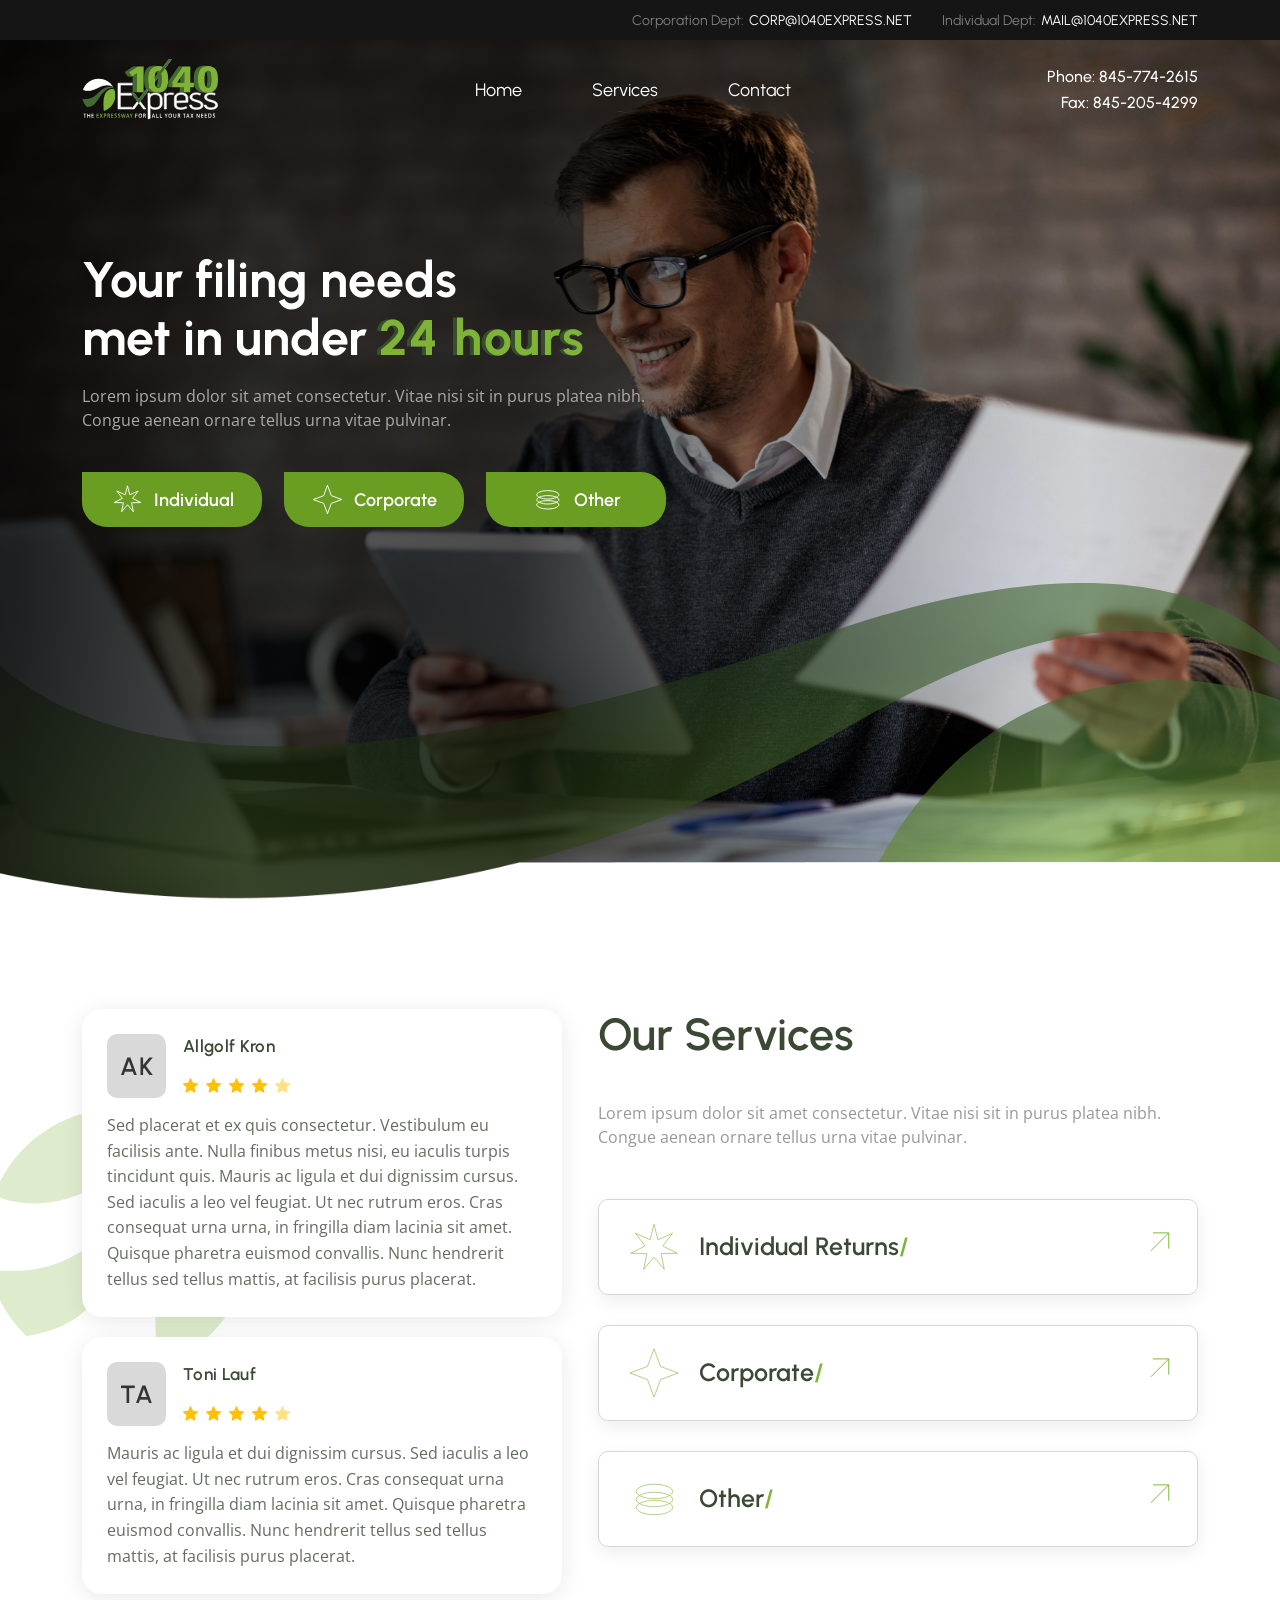
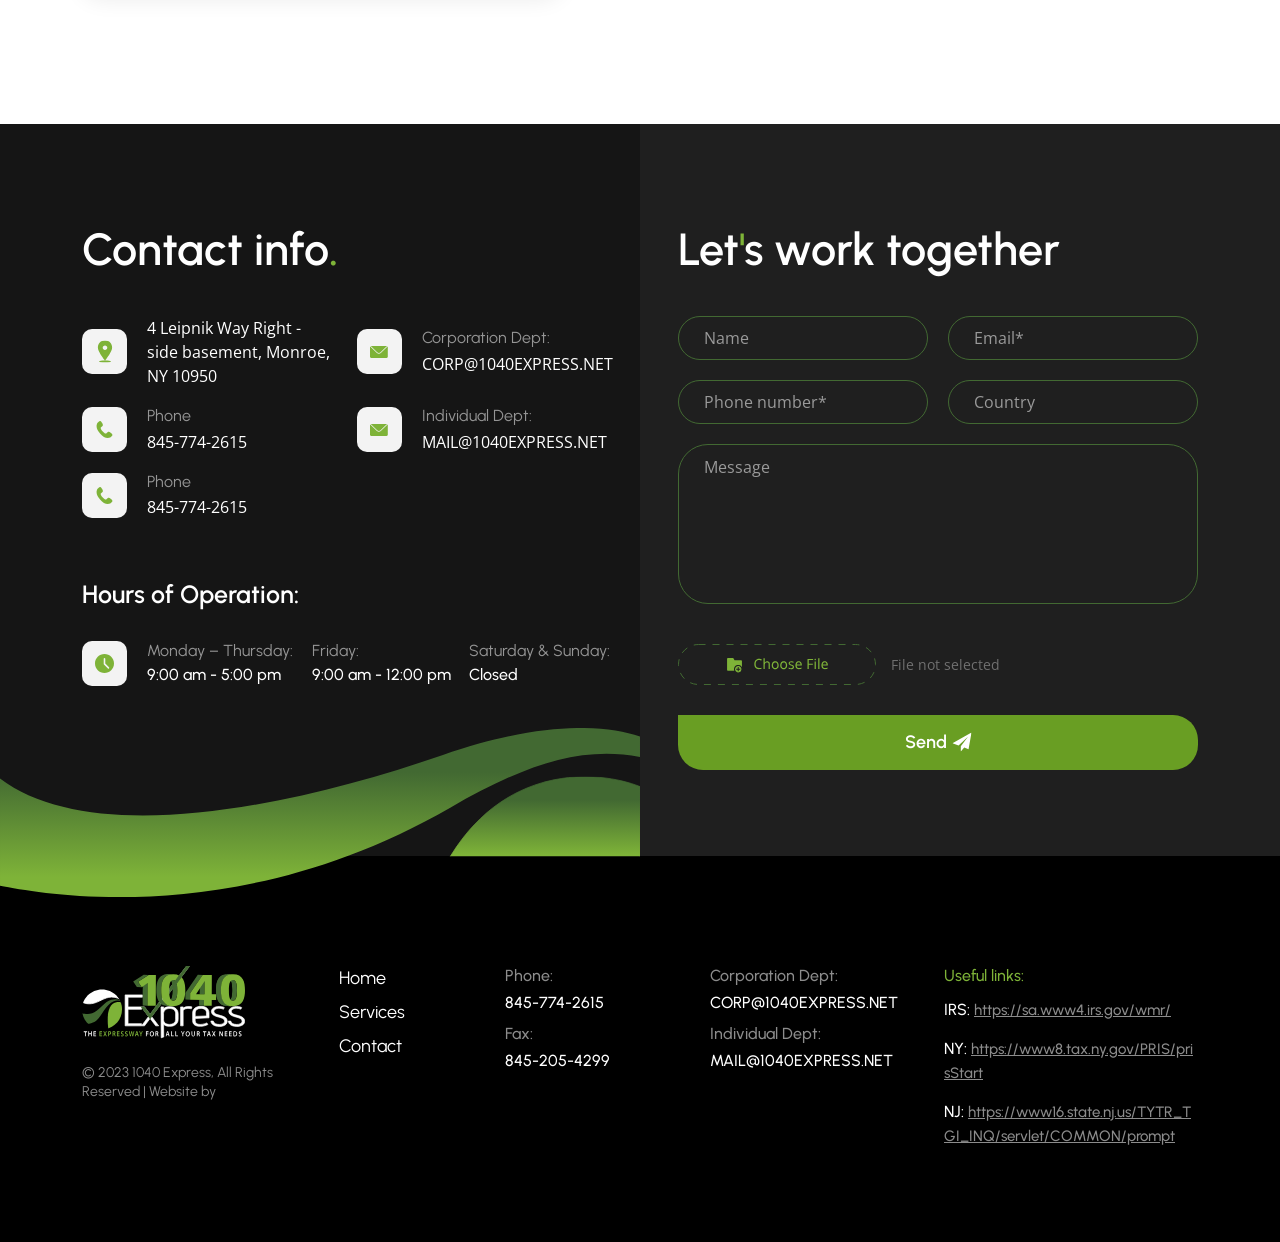
==== commit 8a624df9: "fixed" ====
--- a/index.html
+++ b/index.html
@@ -82,8 +82,7 @@
                 <div class="heroscreen__frame">
                     <img src="img/svg/heroscreen_frame-mobile.svg" alt="frame">
 
-                    <svg viewBox="0 0 1600 395" fill="none"
-                        xmlns="http://www.w3.org/2000/svg">
+                    <svg viewBox="0 0 1600 395" fill="none" xmlns="http://www.w3.org/2000/svg">
                         <g clip-path="url(#clip0_54_228)">
                             <path data-aos="hfl-anim" data-aos-duration="1500" opacity="0.6"
                                 d="M1032.5 62.9997C1487 -94 1600 93 1600 85.4998V103C1413 17.1601 1255 67.4996 1049.5 186C532.437 484.16 81.5 380 0 364.5V103C204.5 284.5 661.9 191.018 1032.5 62.9997Z"
@@ -112,10 +111,6 @@
 
                 </div>
 
-                <!-- <picture class="heroscreen__frame">
-                    <source srcset="img/svg/heroscreen_frame-mobile.svg" media="(max-width:576px)">
-                    <img src="img/svg/heroscreen_frame.svg" alt="img" >
-                </picture> -->
                 <picture class="white-space">
                     <source srcset="img/frame_white_row_mobile.png" media="(max-width:576px)">
                     <img src="img/frame_white_row.png" alt="img">
@@ -134,7 +129,18 @@
                             </p>
                         </div>
                         <div class="heroscreen__btn">
-                            <a href="#contact" class="greenbtn scrollto">Contact us</a>
+                            <a href="#services" class="greenbtn scrollto">
+                                <img src="img/svg/btn_icon1.svg" alt="icon">
+                                Individual
+                            </a>
+                            <a href="#services" class="greenbtn scrollto">
+                                <img src="img/svg/btn_icon2.svg" alt="icon">
+                                Corporate
+                            </a>
+                            <a href="#services" class="greenbtn scrollto">
+                                <img src="img/svg/btn_icon3.svg" alt="icon">
+                                Other
+                            </a>
                         </div>
                     </div>
                 </div>
@@ -145,6 +151,92 @@
                     <div class="services__inner">
                         <div class="services__left" data-aos="fade-right" data-aos-duration="900">
                             <img src="img/svg/frame.svg" alt="frame" class="services-frame">
+                            <div class="services__testimonials">
+                                <div class="testimonial">
+                                    <div class="testimonial__head">
+                                        <div class="name">
+                                            <span>
+                                                AK
+                                            </span>
+                                            <!-- <img src="img/favicon.png" alt=""> -->
+                                        </div>
+                                        <div class="info">
+                                            <p>
+                                                Allgolf Kron
+                                            </p>
+                                            <ul>
+                                                <li>
+                                                    <img src="img/svg/star_filled.svg" alt="star">
+                                                </li>
+                                                <li>
+                                                    <img src="img/svg/star_filled.svg" alt="star">
+                                                </li>
+                                                <li>
+                                                    <img src="img/svg/star_filled.svg" alt="star">
+                                                </li>
+                                                <li>
+                                                    <img src="img/svg/star_filled.svg" alt="star">
+                                                </li>
+                                                <li>
+                                                    <img src="img/svg/star_not_filled.svg" alt="star">
+                                                </li>
+                                            </ul>
+                                        </div>
+                                    </div>
+                                    <div class="testimonial__body">
+                                        <p>
+                                            Sed placerat et ex quis consectetur. Vestibulum eu facilisis ante. Nulla
+                                            finibus metus nisi, eu iaculis turpis tincidunt quis. Mauris ac ligula et
+                                            dui dignissim cursus. Sed iaculis a leo vel feugiat. Ut nec rutrum eros.
+                                            Cras consequat urna urna, in fringilla diam lacinia sit amet. Quisque
+                                            pharetra euismod convallis. Nunc hendrerit tellus sed tellus mattis, at
+                                            facilisis purus placerat.
+                                        </p>
+                                    </div>
+                                </div>
+                                <div class="testimonial">
+                                    <div class="testimonial__head">
+                                        <div class="name">
+                                            <span>
+                                                TA
+                                            </span>
+                                            <!-- <img src="img/favicon.png" alt=""> -->
+                                        </div>
+                                        <div class="info">
+                                            <p>
+                                                Toni Lauf
+                                            </p>
+                                            <ul>
+                                                <li>
+                                                    <img src="img/svg/star_filled.svg" alt="star">
+                                                </li>
+                                                <li>
+                                                    <img src="img/svg/star_filled.svg" alt="star">
+                                                </li>
+                                                <li>
+                                                    <img src="img/svg/star_filled.svg" alt="star">
+                                                </li>
+                                                <li>
+                                                    <img src="img/svg/star_filled.svg" alt="star">
+                                                </li>
+                                                <li>
+                                                    <img src="img/svg/star_not_filled.svg" alt="star">
+                                                </li>
+                                            </ul>
+                                        </div>
+                                    </div>
+                                    <div class="testimonial__body">
+                                        <p>
+                                            Mauris ac ligula et dui dignissim cursus. Sed iaculis a leo vel feugiat. Ut
+                                            nec rutrum eros. Cras consequat urna urna, in fringilla diam lacinia sit
+                                            amet. Quisque pharetra euismod convallis. Nunc hendrerit tellus sed tellus
+                                            mattis, at facilisis purus placerat.
+                                        </p>
+                                    </div>
+                                </div>
+                            </div>
+                        </div>
+                        <div class="services__right" data-aos="fade-left" data-aos-delay="300" data-aos-duration="900">
                             <div class="services__title">
                                 <h2>
                                     Our Services
@@ -156,23 +248,36 @@
                                     aenean ornare tellus urna vitae pulvinar.
                                 </p>
                             </div>
-                            <div class="services__btn">
-                                <a href="#contact" class="greenbtn scrollto">Contact us</a>
-                            </div>
-                        </div>
-                        <div class="services__right" data-aos="fade-left" data-aos-delay="300" data-aos-duration="900">
                             <div class="services__accordeon">
                                 <div class="accordeon-row">
                                     <div class="accordeon-head">
                                         <img src="img/svg/Star.svg" alt="icon">
                                         <h3>
-                                            Corporate<span>/</span>Individual Returns
+                                            Individual Returns<span>/</span>
                                         </h3>
                                         <i class="accordeon-arrow"></i>
                                     </div>
                                     <div class="accordeon-body">
                                         <ul>
                                             <li>Personal tax filing</li>
+                                            <li>Partnership tax filing</li>
+                                            <li>Estate tax filing</li>
+                                            <li>Sales Tax</li>
+                                            <li>Payroll Tax</li>
+                                            <li>Non profit tax filing</li>
+                                        </ul>
+                                    </div>
+                                </div>
+                                <div class="accordeon-row">
+                                    <div class="accordeon-head">
+                                        <img src="img/svg/Star2.svg" alt="icon">
+                                        <h3>
+                                            Corporate<span>/</span>
+                                        </h3>
+                                        <i class="accordeon-arrow"></i>
+                                    </div>
+                                    <div class="accordeon-body">
+                                        <ul>
                                             <li>Corporate tax filing</li>
                                             <li>Partnership tax filing</li>
                                             <li>Estate tax filing</li>
@@ -224,44 +329,75 @@
                         <div class="contact__info">
                             <div class="contact__info-frame">
                                 <img src="img/frame_contact_mobile.png" alt="frame">
-                                <svg viewBox="0 0 814 226" fill="none" xmlns="http://www.w3.org/2000/svg">
-                                    <g clip-path="url(#clip0_54_242)">
-                                        <path data-aos="cfl-anim" data-aos-delay="500" data-aos-duration="1400"
-                                            d="M563.358 34.2842C811.344 -51.2806 873 50.6344 873 46.5469L873 56.0843C770.968 9.30169 684.759 36.7367 572.633 101.319C290.511 263.817 34.4684 207.049 -10 198.602L-10 56.0842C101.58 155.002 361.149 104.054 563.358 34.2842Z"
-                                            fill="url(#paint0_linear_54_242)" />
-                                    </g>
-                                    <g clip-path="url(#clip1_54_242)">
-                                        <path data-aos="circle-anim" data-aos-delay="700" data-aos-duration="1400"
-                                            d="M566 175C637.732 43.7724 761.222 53.3555 814 74.5505V175H566Z"
-                                            fill="url(#paint1_linear_54_242)" stroke="url(#paint2_linear_54_242)" />
-                                    </g>
-                                    <defs>
-                                        <linearGradient id="paint0_linear_54_242" x1="431.5" y1="56.3371" x2="431.5"
-                                            y2="189.617" gradientUnits="userSpaceOnUse">
-                                            <stop stop-color="#426932" />
-                                            <stop offset="1" stop-color="#7EB338" />
-                                        </linearGradient>
-                                        <linearGradient id="paint1_linear_54_242" x1="690" y1="91.6175" x2="690"
-                                            y2="161.647" gradientUnits="userSpaceOnUse">
-                                            <stop stop-color="#426932" />
-                                            <stop offset="1" stop-color="#7EB338" />
-                                        </linearGradient>
-                                        <linearGradient id="paint2_linear_54_242" x1="690" y1="91.6175" x2="690"
-                                            y2="161.647" gradientUnits="userSpaceOnUse">
-                                            <stop stop-color="#426932" />
-                                            <stop offset="1" stop-color="#7EB338" />
-                                        </linearGradient>
-                                        <clipPath id="clip0_54_242">
-                                            <rect width="814" height="226" fill="white"
-                                                transform="matrix(-1 -8.74228e-08 -8.74228e-08 1 814 6.10352e-05)" />
-                                        </clipPath>
-                                        <clipPath id="clip1_54_242">
-                                            <rect width="248" height="101" fill="white"
-                                                transform="translate(566 62.0001)" />
-                                        </clipPath>
-                                    </defs>
-                                </svg>
-
+                                <div class="line" data-aos="cfl-anim" data-aos-delay="100" data-aos-duration="1200">
+                                    <svg viewBox="0 0 814 226" fill="none" xmlns="http://www.w3.org/2000/svg">
+                                        <g clip-path="url(#clip0_54_242)">
+                                            <path
+                                                d="M563.358 34.2842C811.344 -51.2806 873 50.6344 873 46.5469L873 56.0843C770.968 9.30169 684.759 36.7367 572.633 101.319C290.511 263.817 34.4684 207.049 -10 198.602L-10 56.0842C101.58 155.002 361.149 104.054 563.358 34.2842Z"
+                                                fill="url(#paint0_linear_54_242)" />
+                                        </g>
+                                        <defs>
+                                            <linearGradient id="paint0_linear_54_242" x1="431.5" y1="56.3371" x2="431.5"
+                                                y2="189.617" gradientUnits="userSpaceOnUse">
+                                                <stop stop-color="#426932" />
+                                                <stop offset="1" stop-color="#7EB338" />
+                                            </linearGradient>
+                                            <linearGradient id="paint1_linear_54_242" x1="690" y1="91.6175" x2="690"
+                                                y2="161.647" gradientUnits="userSpaceOnUse">
+                                                <stop stop-color="#426932" />
+                                                <stop offset="1" stop-color="#7EB338" />
+                                            </linearGradient>
+                                            <linearGradient id="paint2_linear_54_242" x1="690" y1="91.6175" x2="690"
+                                                y2="161.647" gradientUnits="userSpaceOnUse">
+                                                <stop stop-color="#426932" />
+                                                <stop offset="1" stop-color="#7EB338" />
+                                            </linearGradient>
+                                            <clipPath id="clip0_54_242">
+                                                <rect width="814" height="226" fill="white"
+                                                    transform="matrix(-1 -8.74228e-08 -8.74228e-08 1 814 6.10352e-05)" />
+                                            </clipPath>
+                                            <clipPath id="clip1_54_242">
+                                                <rect width="248" height="101" fill="white"
+                                                    transform="translate(566 62.0001)" />
+                                            </clipPath>
+                                        </defs>
+                                    </svg>
+                                </div>
+                                <div class="circle" data-aos="circle-anim" data-aos-delay="500"
+                                    data-aos-duration="1200">
+                                    <svg viewBox="0 0 814 226" fill="none" xmlns="http://www.w3.org/2000/svg">
+
+                                        <g clip-path="url(#clip1_54_242)">
+                                            <path d="M566 175C637.732 43.7724 761.222 53.3555 814 74.5505V175H566Z"
+                                                fill="url(#paint1_linear_54_242)" stroke="url(#paint2_linear_54_242)" />
+                                        </g>
+                                        <defs>
+                                            <linearGradient id="paint0_linear_54_242" x1="431.5" y1="56.3371" x2="431.5"
+                                                y2="189.617" gradientUnits="userSpaceOnUse">
+                                                <stop stop-color="#426932" />
+                                                <stop offset="1" stop-color="#7EB338" />
+                                            </linearGradient>
+                                            <linearGradient id="paint1_linear_54_242" x1="690" y1="91.6175" x2="690"
+                                                y2="161.647" gradientUnits="userSpaceOnUse">
+                                                <stop stop-color="#426932" />
+                                                <stop offset="1" stop-color="#7EB338" />
+                                            </linearGradient>
+                                            <linearGradient id="paint2_linear_54_242" x1="690" y1="91.6175" x2="690"
+                                                y2="161.647" gradientUnits="userSpaceOnUse">
+                                                <stop stop-color="#426932" />
+                                                <stop offset="1" stop-color="#7EB338" />
+                                            </linearGradient>
+                                            <clipPath id="clip0_54_242">
+                                                <rect width="814" height="226" fill="white"
+                                                    transform="matrix(-1 -8.74228e-08 -8.74228e-08 1 814 6.10352e-05)" />
+                                            </clipPath>
+                                            <clipPath id="clip1_54_242">
+                                                <rect width="248" height="101" fill="white"
+                                                    transform="translate(566 62.0001)" />
+                                            </clipPath>
+                                        </defs>
+                                    </svg>
+                                </div>
                             </div>
                             <div class="contact__info-title">
                                 <h2>
@@ -371,9 +507,18 @@
                                 <div class="formwrap">
                                     <input type="text" placeholder="Name">
                                     <input type="text" required placeholder="Email*">
-                                    <input type="text" required placeholder="Phone number*">
+                                    <input class="phoneinp" type="text" required placeholder="Phone number*">
                                     <input type="text" placeholder="Country">
                                     <textarea placeholder="Message"></textarea>
+                                    <div class="inputfile">
+                                        <label class="el">
+                                            <img src="img/svg/choose-file.svg" alt="file">
+                                            <input id="fileInput" type="file">
+                                        </label>
+                                        <span class="file-tooltip">
+                                            File not selected
+                                        </span>
+                                    </div>
                                     <button class="greenbtn">
                                         Send
                                         <img src="img/svg/send.svg" alt="image">
@@ -441,10 +586,21 @@
                             </li>
                         </ul>
                     </div>
-                    <div class="footer__button">
-                        <a href="#contact" class="greenbtn scrollto">
-                            Contact us
-                        </a>
+                    <div class="footer__links">
+                        <h3>
+                            Useful links:
+                        </h3>
+                        <ul>
+                            <li>
+                                <a target="_blank" href="https://sa.www4.irs.gov/wmr/"><span>IRS:</span><p>https://sa.www4.irs.gov/wmr/</p></a>
+                            </li>
+                            <li>
+                                <a target="_blank" href="https://www8.tax.ny.gov/PRIS/prisStart"> <span>NY:</span><p>https://www8.tax.ny.gov/PRIS/prisStart</p></a>
+                            </li>
+                            <li>
+                                <a target="_blank" href="https://www16.state.nj.us/TYTR_TGI_INQ/servlet/COMMON/prompt">  <span>NJ:</span><p>https://www16.state.nj.us/TYTR_TGI_INQ/servlet/COMMON/prompt</p></a>
+                            </li>
+                        </ul>
                     </div>
                     <div class="footer__copy">
                         <p>
@@ -458,6 +614,7 @@
 
 
     <script src="js/lib/jquery.js"></script>
+    <script src="js/lib/jquery.inputmask.js"></script>
     <script src="js/lib/aos.js"></script>
     <script src="js/main.js"></script>
 
--- a/css/style.css
+++ b/css/style.css
@@ -1 +1 @@
-@import url("https://fonts.googleapis.com/css2?family=Open+Sans:wght@300;400;500;600;700;800&family=Urbanist:wght@300;400;500;600;700;800;900&display=swap");html{-webkit-box-sizing:border-box;box-sizing:border-box}*,:after,:before{-webkit-box-sizing:inherit;box-sizing:inherit}body,html{height:100%}a{text-decoration:none;color:inherit}a:hover{color:inherit}button:focus,input:focus{outline:transparent}li{margin:0;padding:0;list-style:none}h1,h2,h3,h4,h5,h6,li,ol,p,ul{margin:0;padding:0}body{position:relative;overflow-x:hidden;min-width:320px;max-width:100vw;cursor:default;font-family:"Open Sans",sans-serif}.main{-webkit-box-flex:1;-ms-flex:1 1 auto;flex:1 1 auto}.pagewrapper{min-height:100%;display:-webkit-box;display:-ms-flexbox;display:flex;-webkit-box-orient:vertical;-webkit-box-direction:normal;-ms-flex-direction:column;flex-direction:column;position:relative;overflow:hidden}.greenbtn{display:-webkit-box;display:-ms-flexbox;display:flex;-webkit-box-align:center;-ms-flex-align:center;align-items:center;-webkit-box-pack:center;-ms-flex-pack:center;justify-content:center;border-radius:0px 25px 25px 25px;background:#699E23;height:55px;width:100%;color:#FFF;font-family:Urbanist;font-size:18px;font-style:normal;font-weight:600;line-height:normal;text-transform:capitalize;-webkit-transition:0.5s ease-in-out;transition:0.5s ease-in-out}.greenbtn:hover{border-radius:25px 25px 0 25px;background:#59881c;color:#FFF}@media (min-width:1600px){.container,.container-lg,.container-md,.container-sm,.container-xl,.container-xxl{max-width:1444px}}.heroscreen{position:relative;height:calc(100vh - 40px);min-height:700px;margin-top:39px}.heroscreen:before{content:"";position:absolute;top:0;left:0;width:85%;height:100%;z-index:2;background:-webkit-gradient(linear,left top,right top,color-stop(1.5%,rgba(0,0,0,0.8)),color-stop(22.47%,rgba(0,0,0,0.63)),color-stop(47.66%,rgba(0,0,0,0.7)),color-stop(99.98%,rgba(0,0,0,0)));background:linear-gradient(90deg,rgba(0,0,0,0.8) 1.5%,rgba(0,0,0,0.63) 22.47%,rgba(0,0,0,0.7) 47.66%,rgba(0,0,0,0) 99.98%)}.white-space{position:absolute;bottom:0;left:0;width:100%;background-size:cover;z-index:2}.white-space img,.white-space source{display:block;width:100%;background-size:cover}.heroscreen__bg{position:absolute;left:0;top:0;width:100%;height:100%;-o-object-fit:cover;object-fit:cover}.heroscreen__frame{position:absolute;bottom:0;width:100%}.heroscreen__frame img{display:none;width:100%;background-size:cover}.heroscreen__frame svg{width:100%;background-size:cover}.heroscreen__inner{position:relative;z-index:3;display:-webkit-box;display:-ms-flexbox;display:flex;-webkit-box-orient:vertical;-webkit-box-direction:normal;-ms-flex-direction:column;flex-direction:column;-webkit-box-pack:center;-ms-flex-pack:center;justify-content:center;max-width:600px;height:100%;min-height:700px}.heroscreen__title{margin-bottom:18px}.heroscreen__title h1{color:var(--white,#FFF);font-family:Urbanist;font-size:60px;font-style:normal;font-weight:700;line-height:115%}.heroscreen__title span{color:#7EB338;text-shadow:-4px 0px 0px rgba(66,105,50,0.6);letter-spacing:2px}.heroscreen__descr{margin-bottom:40px}.heroscreen__descr p{color:#ABABAB;font-size:16px;font-style:normal;font-weight:400;line-height:150%}.heroscreen__btn{width:260px}.services{padding:110px 0;position:relative}.services-frame{position:absolute;z-index:-1;top:100px;left:-20%;-webkit-animation:blick 7s ease-in-out infinite;animation:blick 7s ease-in-out infinite}@-webkit-keyframes blick{0%{opacity:1;-webkit-transform:scale(1);transform:scale(1)}50%{opacity:0.8;-webkit-transform:scale(1.2);transform:scale(1.2)}to{opacity:1;-webkit-transform:scale(1);transform:scale(1)}}@keyframes blick{0%{opacity:1;-webkit-transform:scale(1);transform:scale(1)}50%{opacity:0.8;-webkit-transform:scale(1.2);transform:scale(1.2)}to{opacity:1;-webkit-transform:scale(1);transform:scale(1)}}.services__inner{display:-webkit-box;display:-ms-flexbox;display:flex;-webkit-box-pack:justify;-ms-flex-pack:justify;justify-content:space-between}.services__left{position:relative;width:400px}.services__title{margin-bottom:40px}.services__title h2{color:var(--text-color,#3A4933);font-family:Urbanist;font-size:45px;font-style:normal;font-weight:600;line-height:115%}.services__descr{margin-bottom:50px}.services__descr p{color:#989898;font-size:16px;font-style:normal;font-weight:400;line-height:150%}.services__btn{width:260px}.services__accordeon{width:746px}.accordeon-row{width:100%;border:1px solid #D6D6D6;background:var(--white,#FFF);-webkit-box-shadow:0px 6px 18px 0px rgba(0,0,0,0.07);box-shadow:0px 6px 18px 0px rgba(0,0,0,0.07);border-radius:10px}.accordeon-row+.accordeon-row{margin-top:30px}.accordeon-head{width:100%;position:relative;display:-webkit-box;display:-ms-flexbox;display:flex;-webkit-box-align:center;-ms-flex-align:center;align-items:center;padding:22px 30px;cursor:pointer}.accordeon-head img{width:50px;height:50px;background-size:cover;margin-right:20px}.accordeon-head h3{color:var(--text-color,#3A4933);font-family:Urbanist;font-size:25px;font-style:normal;font-weight:600;line-height:115%}.accordeon-head h3 span{color:var(--liht-green,#7EB338)}.accordeon-head .accordeon-arrow{position:absolute;top:25px;right:20px;width:34px;height:34px;background-size:cover;background-image:url(../img/svg/arrow.svg);-webkit-transition:0.3s;transition:0.3s}.accordeon-body{border-top:1px solid #D6D6D6;padding:30px 35px 35px 30px;display:none}.accordeon-body ul{display:-webkit-box;display:-ms-flexbox;display:flex;-ms-flex-wrap:wrap;flex-wrap:wrap;-webkit-box-pack:justify;-ms-flex-pack:justify;justify-content:space-between}.accordeon-body ul li{width:48%;position:relative;color:#636D5F;font-size:17px;font-style:normal;font-weight:400;line-height:150%;margin-bottom:15px;padding-left:15px}.accordeon-body ul li:before{content:"";position:absolute;top:50%;left:0;-webkit-transform:translateY(-50%);transform:translateY(-50%);width:6px;height:6px;background-color:#7EB338;border-radius:50%}.accordeon-row.active .accordeon-head .accordeon-arrow{-webkit-transform:rotate(90deg);transform:rotate(90deg)}.contact{background-color:#1F1F1F;position:relative;padding:100px 0 0px}.contact:before{content:"";position:absolute;top:0;left:0;background-color:#151515;width:50%;height:100%}.contact__info-frame{position:absolute;bottom:-3.9vw;width:50%;background-size:cover;width:50vw;right:0}.contact__info-frame img{width:100%;display:none;background-size:cover}.contact__info-frame svg{width:100%;background-size:cover}.contact__inner{display:-webkit-box;display:-ms-flexbox;display:flex}.contact__info{width:50%;position:relative;z-index:1;padding-right:50px;padding-bottom:200px}.contact__form-title,.contact__info-title{margin-bottom:40px}.contact__form-title h2,.contact__info-title h2{color:var(--white,#FFF);font-family:Urbanist;font-size:45px;font-style:normal;font-weight:600;line-height:115%}.contact__form-title h2 span,.contact__info-title h2 span{color:#7EB338}.contact__info-inner{display:-webkit-box;display:-ms-flexbox;display:flex;-ms-flex-wrap:wrap;flex-wrap:wrap;-webkit-box-pack:justify;-ms-flex-pack:justify;justify-content:space-between}.contact__info-inner h3{width:100%;color:var(--white,#FFF);font-family:Urbanist;font-size:25px;font-style:normal;font-weight:600;line-height:115%;margin:43px 0 32px}.contact__info-item{width:48%;display:-webkit-box;display:-ms-flexbox;display:flex;-webkit-box-align:center;-ms-flex-align:center;align-items:center;margin-bottom:18px}.contact__info-item a{color:var(--white,#FFF);font-size:16px;font-style:normal;font-weight:400;line-height:150%;width:calc(100% - 65px);-webkit-transition:0.3s ease-in-out;transition:0.3s ease-in-out}.contact__info-item a:hover{color:#7EB338}.contact__info-item span{display:block;color:var(--white,rgba(255,255,255,0.55));font-family:Urbanist;font-size:16px;font-style:normal;font-weight:400;line-height:130%;margin-bottom:3px}.contact__item-icon{width:45px;height:45px;display:-webkit-box;display:-ms-flexbox;display:flex;-webkit-box-align:center;-ms-flex-align:center;align-items:center;-webkit-box-pack:center;-ms-flex-pack:center;justify-content:center;background-color:#F3F3F3;border-radius:10px;margin-right:20px}.contact__info-schedule{width:100%;display:-webkit-box;display:-ms-flexbox;display:flex;-webkit-box-align:center;-ms-flex-align:center;align-items:center}.contact__info-schedule ul{width:calc(100% - 65px);display:-webkit-box;display:-ms-flexbox;display:flex;-webkit-box-align:center;-ms-flex-align:center;align-items:center;-webkit-box-pack:justify;-ms-flex-pack:justify;justify-content:space-between}.contact__info-schedule p{color:var(--white,#FFF);font-family:Urbanist;font-size:16px;font-style:normal;font-weight:500;line-height:130%}.contact__info-schedule span{display:block;color:var(--white,rgba(255,255,255,0.55));font-family:Urbanist;font-size:16px;font-style:normal;font-weight:400;line-height:130%;margin-bottom:3px}.contact__form{margin:0 0 0 auto;width:610px}.formwrap{width:100%;display:-webkit-box;display:-ms-flexbox;display:flex;-ms-flex-wrap:wrap;flex-wrap:wrap;-webkit-box-align:center;-ms-flex-align:center;align-items:center;-webkit-box-pack:justify;-ms-flex-pack:justify;justify-content:space-between}.formwrap input{width:295px;height:44px;border-radius:30px;border:1px solid #426932;padding:10px 25px;color:rgba(255,255,255,0.9);font-size:16px;font-style:normal;font-weight:400;line-height:150%;margin-bottom:20px;outline:none;background-color:transparent}.formwrap input::-webkit-input-placeholder{color:rgba(255,255,255,0.55);-webkit-transition:0.5s;transition:0.5s}.formwrap input::-moz-placeholder{color:rgba(255,255,255,0.55);-moz-transition:0.5s;transition:0.5s}.formwrap input:-ms-input-placeholder{color:rgba(255,255,255,0.55);-ms-transition:0.5s;transition:0.5s}.formwrap input::-ms-input-placeholder{color:rgba(255,255,255,0.55);-ms-transition:0.5s;transition:0.5s}.formwrap input::placeholder{color:rgba(255,255,255,0.55);-webkit-transition:0.5s;transition:0.5s}.formwrap input:focus::-webkit-input-placeholder{opacity:0}.formwrap input:focus::-moz-placeholder{opacity:0}.formwrap input:focus:-ms-input-placeholder{opacity:0}.formwrap input:focus::-ms-input-placeholder{opacity:0}.formwrap input:focus::placeholder{opacity:0}.formwrap textarea{width:100%;height:160px;resize:none;border-radius:30px;border:1px solid #426932;padding:10px 25px;color:rgba(255,255,255,0.9);font-size:16px;font-style:normal;font-weight:400;line-height:150%;margin-bottom:40px;outline:none;background-color:transparent}.formwrap textarea::-webkit-input-placeholder{color:rgba(255,255,255,0.55);-webkit-transition:0.5s;transition:0.5s}.formwrap textarea::-moz-placeholder{color:rgba(255,255,255,0.55);-moz-transition:0.5s;transition:0.5s}.formwrap textarea:-ms-input-placeholder{color:rgba(255,255,255,0.55);-ms-transition:0.5s;transition:0.5s}.formwrap textarea::-ms-input-placeholder{color:rgba(255,255,255,0.55);-ms-transition:0.5s;transition:0.5s}.formwrap textarea::placeholder{color:rgba(255,255,255,0.55);-webkit-transition:0.5s;transition:0.5s}.formwrap textarea:focus::-webkit-input-placeholder{opacity:0}.formwrap textarea:focus::-moz-placeholder{opacity:0}.formwrap textarea:focus:-ms-input-placeholder{opacity:0}.formwrap textarea:focus::-ms-input-placeholder{opacity:0}.formwrap textarea:focus::placeholder{opacity:0}.formwrap button{border:none;outline:none;width:430px;text-align:center;margin:0 auto;font-weight:600}.formwrap button img{margin-left:5px;width:20px;height:20px;background-size:cover}@media (max-width:1600.8px){.contact__info{padding-bottom:170px}}@media (max-width:1399.8px){.contact__info{padding-right:30px}.contact__form{width:520px}.formwrap input{width:250px}.heroscreen__title h1{font-size:50px}.services__accordeon{width:640px}}@media (max-width:1199.8px){.contact__form{max-width:750px;width:100%;margin:150px 0 0}.contact__info-schedule ul{width:calc(78% - 65px)}.formwrap input{width:48%}.contact{padding:0px 0 80px}.contact:before{display:none}.contact__inner{-ms-flex-wrap:wrap;flex-wrap:wrap}.contact__info{padding:100px 0 250px;width:100%;position:relative}.contact__info:before{content:"";position:absolute;top:0;left:-25%;width:150%;height:100%;background-color:#151515;z-index:-1}.contact__info-frame{position:absolute;bottom:-8.5vw;width:50%;background-size:cover;width:110vw;right:-10vw}.services__accordeon{width:500px}}@media (max-width:991.8px){.contact__info{padding:100px 0 210px;width:100%;position:relative}.contact__info-frame{right:-15vw}.services{padding:75px 0}.services__accordeon{width:100%}.services__inner{-ms-flex-wrap:wrap;flex-wrap:wrap}.services__left{width:100%;margin-bottom:50px}.services__right{width:100%}}@media (max-width:767.8px){.contact__info-frame{right:-17vw;width:120vw;bottom:-9.2vw}.accordeon-body ul li{width:100%}.contact__info{padding:100px 0 130px}.contact__info-schedule{-webkit-box-align:start;-ms-flex-align:start;align-items:start}.contact__info-schedule ul{-ms-flex-wrap:wrap;flex-wrap:wrap}.contact__info-schedule ul li{width:100%}.contact__info-schedule ul li+li{margin-top:15px}.contact__info-inner h3{font-size:20px;margin:30px 0}.contact__info-item{width:100%}.contact__form{margin:110px 0 0}.contact__form-title,.contact__info-title{margin-bottom:30px}.contact__form-title h2,.contact__info-title h2{font-size:30px}.services__title{margin-bottom:30px}.services__title h2{font-size:30px}.services__descr{margin-bottom:35px}.heroscreen{height:calc(100vh - 59px);margin-top:59px}.heroscreen:before{width:100%;background:-webkit-gradient(linear,left top,right top,color-stop(-10.62%,rgba(0,0,0,0.95)),color-stop(12.93%,rgba(0,0,0,0.83)),color-stop(41.22%,rgba(0,0,0,0.83)),color-stop(99.98%,rgba(0,0,0,0.5)));background:linear-gradient(90deg,rgba(0,0,0,0.95) -10.62%,rgba(0,0,0,0.83) 12.93%,rgba(0,0,0,0.83) 41.22%,rgba(0,0,0,0.5) 99.98%)}.heroscreen__title h1{line-height:100%}}@media (max-width:575.8px){.contact__info-frame{right:-6vw;bottom:-14.8vw;width:105vw}.contact__info-frame svg{display:none}.contact__info-frame img{display:block}.contact__form{margin:62px 0 0}.formwrap input{width:100%}.heroscreen__frame{bottom:15px}.contact{padding:0px 0 60px}.contact__info{padding:60px 0 150px}.services{padding:50px 0 70px}.services-frame{width:210px;height:210px}.accordeon-head{-ms-flex-wrap:wrap;flex-wrap:wrap;padding-bottom:35px;padding:15px}.accordeon-head img{width:35px;height:35px;margin-right:50%}.accordeon-head h3{width:70%;margin-top:20px;font-size:20px}.services__btn{width:100%}.heroscreen__inner{padding-top:50px}.heroscreen__btn{width:100%}.heroscreen{height:calc(100vh - 55px);margin-top:55px}.heroscreen__frame img{display:block}.heroscreen__frame svg{display:none}}@media (max-width:400px){.heroscreen__frame{bottom:11px}}[data-aos=cfl-anim]{opacity:0;-webkit-transform:translate(-5%,5%) rotate(-1deg);transform:translate(-5%,5%) rotate(-1deg)}[data-aos=cfl-anim].aos-animate{-webkit-transform:translate(0%,0%) rotate(0deg);transform:translate(0%,0%) rotate(0deg);opacity:1}[data-aos=circle-anim]{opacity:0;-webkit-transform:translate(10%,15%);transform:translate(10%,15%)}[data-aos=circle-anim].aos-animate{-webkit-transform:translate(0%,0%);transform:translate(0%,0%);opacity:1}[data-aos=hfl-anim]{opacity:0;-webkit-transform:translate(-5%,5%) rotate(-1deg);transform:translate(-5%,5%) rotate(-1deg)}[data-aos=hfl-anim].aos-animate{-webkit-transform:translate(0%,0%) rotate(0deg);transform:translate(0%,0%) rotate(0deg);opacity:0.6}[data-aos=hcircle-anim]{opacity:0;-webkit-transform:translate(10%,15%);transform:translate(10%,15%)}[data-aos=hcircle-anim].aos-animate{-webkit-transform:translate(0%,0%);transform:translate(0%,0%);opacity:0.6}.header{position:fixed;z-index:30;top:0;left:0;width:100%;height:auto;background:rgba(129,129,129,0);-webkit-backdrop-filter:blur(0px);backdrop-filter:blur(0px);-webkit-transition:background 0.4s;transition:background 0.4s}.header.change-bg{background:rgba(30,30,30,0.9);-webkit-backdrop-filter:blur(17.1609992981px);backdrop-filter:blur(17.1609992981px)}.burger{display:none}.header-top{background:#151515;position:relative;z-index:inherit}.header-top__inner{display:-webkit-box;display:-ms-flexbox;display:flex;-webkit-box-align:center;-ms-flex-align:center;align-items:center;-webkit-box-pack:end;-ms-flex-pack:end;justify-content:flex-end;height:40px}.header-top__item{display:-webkit-box;display:-ms-flexbox;display:flex;-webkit-box-align:center;-ms-flex-align:center;align-items:center;margin-right:30px}.header-top__item p{color:var(--white,rgba(255,255,255,0.45));font-family:Urbanist;font-size:14px;font-style:normal;font-weight:400;line-height:normal;text-transform:capitalize}.header-top__item a{color:var(--white,#FFF);font-family:Urbanist;font-size:14px;font-style:normal;font-weight:400;line-height:normal;text-transform:capitalize;padding-left:5px;-webkit-transition:0.3s;transition:0.3s}.header-top__item a:hover{color:#7EB338}.header-top__item:last-child{margin-right:0}.header__inner{margin:19px 0;display:-webkit-box;display:-ms-flexbox;display:flex;-webkit-box-align:center;-ms-flex-align:center;align-items:center;-webkit-box-pack:justify;-ms-flex-pack:justify;justify-content:space-between}.header__logo{position:relative;z-index:99}.header__logo a{display:block;width:136px}.header__logo img{width:100%;background-size:cover}.header__menu>ul{display:-webkit-box;display:-ms-flexbox;display:flex;-webkit-box-align:center;-ms-flex-align:center;align-items:center}.header__menu>ul li{margin-right:70px}.header__menu>ul li:last-child{margin-right:0}.header__menu>ul a{color:var(--white,#FFF);font-family:Urbanist;font-size:18px;font-style:normal;font-weight:400;line-height:normal;-webkit-transition:0.5s;transition:0.5s;position:relative;padding-bottom:3px}.header__menu>ul a:after{content:"";position:absolute;bottom:0;left:0;width:0;height:1px;background-color:#7EB338;-webkit-transition:0.3s ease-in-out;transition:0.3s ease-in-out}.header__menu>ul a:hover{color:rgba(255,255,255,0.85)}.header__menu>ul a:hover:after{width:100%}.header__contact a{color:var(--white,#FFF);text-align:right;font-family:Urbanist;font-size:16px;font-style:normal;font-weight:500;line-height:110%;display:block;text-align:right;-webkit-transition:0.3s;transition:0.3s}.header__contact a+a{margin-top:8px}.header__contact a:hover{color:#7EB338}.header__contact-mobile{display:none}@media (max-width:991.8px){.header__contact-mobile{display:block}.header__contact-mobile a{display:block;color:var(--white,#FFF);text-align:center;font-family:Urbanist;font-size:17px;font-style:normal;font-weight:500;line-height:110%;margin-bottom:10px}.header__menu{position:fixed;padding-top:12vh;top:0px;left:0;height:100vh;overflow-y:auto;width:100%;z-index:9;display:-webkit-box;display:-ms-flexbox;display:flex;-webkit-box-align:center;-ms-flex-align:center;align-items:center;-webkit-box-pack:space-evenly;-ms-flex-pack:space-evenly;justify-content:space-evenly;-webkit-box-orient:vertical;-webkit-box-direction:normal;-ms-flex-direction:column;flex-direction:column;background:#151515;-webkit-transition:0.6s ease-in-out;transition:0.6s ease-in-out;-webkit-transform:translateY(-100%);transform:translateY(-100%)}.header__menu.active{-webkit-transform:translateY(0%);transform:translateY(0%)}.header__menu>ul{-webkit-box-orient:vertical;-webkit-box-direction:normal;-ms-flex-direction:column;flex-direction:column;-webkit-box-align:center;-ms-flex-align:center;align-items:center;-webkit-box-pack:center;-ms-flex-pack:center;justify-content:center}.header__menu>ul li{margin-right:0;margin-bottom:55px}.header__contact{display:none}button.burger{display:inline-block;width:35px;height:20px;border:none;background:transparent;position:relative;z-index:9;cursor:pointer;padding:0;margin:0 0 0 auto}button.burger:focus{outline:none}button.burger.burger2 span,button.burger.burger2:after,button.burger.burger2:before{width:100%;height:2px;border-radius:100px;position:absolute;display:block;background:#fff;right:0}button.burger.burger2:after,button.burger.burger2:before{content:"";-webkit-transition:0.3s width 0.4s;transition:0.3s width 0.4s}button.burger.burger2:after{top:0px;left:0px;margin-top:0px}button.burger.burger2:before{bottom:0px;right:0px;margin-bottom:0px}button.burger.burger2 span{top:50%;margin-top:-1px;-webkit-transition:-webkit-transform 0.3s;transition:-webkit-transform 0.3s;transition:transform 0.3s;transition:transform 0.3s,-webkit-transform 0.3s}button.burger.burger2 span:before{content:"";background:#fff;width:100%;height:2px;border-radius:100px;position:absolute;left:0px;-webkit-transition:-webkit-transform 0.3s;transition:-webkit-transform 0.3s;transition:transform 0.3s;transition:transform 0.3s,-webkit-transform 0.3s}button.burger.burger2.on:after{-webkit-transition:all 0.2s;transition:all 0.2s;width:0%;left:0px}button.burger.burger2.on:before{-webkit-transition:all 0.2s;transition:all 0.2s;width:0%;right:0px}button.burger.burger2.on span{-webkit-transform:rotate(45deg);transform:rotate(45deg);-webkit-transition:0.3s -webkit-transform 0.4s;transition:0.3s -webkit-transform 0.4s;transition:0.3s transform 0.4s;transition:0.3s transform 0.4s,0.3s -webkit-transform 0.4s}button.burger.burger2.on span:before{-webkit-transform:rotate(-90deg);transform:rotate(-90deg);-webkit-transition:0.3s -webkit-transform 0.4s;transition:0.3s -webkit-transform 0.4s;transition:0.3s transform 0.4s;transition:0.3s transform 0.4s,0.3s -webkit-transform 0.4s}}@media (max-width:767.8px){.header-top__inner{padding:10px 0;height:auto;-ms-flex-wrap:wrap;flex-wrap:wrap;-webkit-box-pack:center;-ms-flex-pack:center;justify-content:center}.header-top__item{margin:0px auto 5px;width:100%;-webkit-box-pack:center;-ms-flex-pack:center;justify-content:center}.header-top__item:last-child{margin:0 auto}}@media (max-width:575.8px){.header__logo a{width:91px}.header-top__item a,.header-top__item p{font-size:13px}.header__inner{margin:25px 0}}.footer{background-color:#000;padding:110px 0 95px}.footer__inner{display:-webkit-box;display:-ms-flexbox;display:flex;-webkit-box-pack:justify;-ms-flex-pack:justify;justify-content:space-between}.footer__logo{max-width:211px}.footer__logo a{display:block;margin-bottom:25px}.footer__logo img{width:163px;background-size:cover}.footer__logo .footer__copy{display:block}.footer__copy{display:none}.footer__copy p{color:rgba(255,255,255,0.55);font-family:Urbanist;font-size:14px;font-style:normal;font-weight:400;line-height:130%}.footer__info{display:-webkit-box;display:-ms-flexbox;display:flex;-webkit-box-pack:justify;-ms-flex-pack:justify;justify-content:space-between}.footer__info ul+ul{margin-left:100px}.footer__menu li{margin-bottom:10px}.footer__menu a{color:var(--white,#FFF);font-family:Urbanist;font-size:18px;font-style:normal;font-weight:400;line-height:normal;-webkit-transition:0.3s ease-in-out;transition:0.3s ease-in-out;text-transform:capitalize}.footer__menu a:hover{color:#7EB338}.footer__contact li{margin-bottom:10px}.footer__contact span{color:var(--white,rgba(255,255,255,0.55));font-family:Urbanist;font-size:16px;font-style:normal;font-weight:500;line-height:130%;display:block;margin-bottom:3px}.footer__contact a{color:var(--white,#FFF);font-family:Urbanist;font-size:16px;font-style:normal;font-weight:500;line-height:130%;-webkit-transition:0.3s ease-in-out;transition:0.3s ease-in-out}.footer__contact a:hover{color:#7EB338}.footer__button{width:220px}@media (max-width:1199.8px){.footer__inner{-ms-flex-wrap:wrap;flex-wrap:wrap}.footer__info{width:calc(100% - 300px);margin-bottom:50px}.footer__logo .footer__copy{display:none}.footer__copy{display:block}}@media (max-width:991.8px){.footer{padding:70px 0 70px}.footer__logo img{width:136px}.footer__info{width:calc(100% - 200px)}.footer__info ul+ul{margin-left:50px}}@media (max-width:767.8px){.footer__info{width:100%;margin-bottom:35px}.footer__logo a{margin-bottom:45px}.footer__button{margin-bottom:45px}}@media (max-width:575.8px){.footer__info{-ms-flex-wrap:wrap;flex-wrap:wrap}.footer__info ul{width:100%}.footer__info ul+ul{margin-left:0;margin-top:20px}.footer__menu{margin-bottom:10px}.footer__menu li{margin-bottom:20px}.footer__menu li:last-child{margin-bottom:0}.footer__button{display:none}}+@import url("https://fonts.googleapis.com/css2?family=Open+Sans:wght@300;400;500;600;700;800&family=Urbanist:wght@300;400;500;600;700;800;900&display=swap");html{-webkit-box-sizing:border-box;box-sizing:border-box}*,:after,:before{-webkit-box-sizing:inherit;box-sizing:inherit}body,html{height:100%}a{text-decoration:none;color:inherit}a:hover{color:inherit}button:focus,input:focus{outline:transparent}li{margin:0;padding:0;list-style:none}h1,h2,h3,h4,h5,h6,li,ol,p,ul{margin:0;padding:0}body{position:relative;overflow-x:hidden;min-width:320px;max-width:100vw;cursor:default;font-family:"Open Sans",sans-serif}.main{-webkit-box-flex:1;-ms-flex:1 1 auto;flex:1 1 auto}.pagewrapper{min-height:100%;display:-webkit-box;display:-ms-flexbox;display:flex;-webkit-box-orient:vertical;-webkit-box-direction:normal;-ms-flex-direction:column;flex-direction:column;position:relative;overflow:hidden}.greenbtn{display:-webkit-box;display:-ms-flexbox;display:flex;-webkit-box-align:center;-ms-flex-align:center;align-items:center;-webkit-box-pack:center;-ms-flex-pack:center;justify-content:center;border-radius:0px 25px 25px 25px;background:#699E23;height:55px;width:100%;color:#FFF;font-family:Urbanist;font-size:18px;font-style:normal;font-weight:600;line-height:normal;text-transform:capitalize;-webkit-transition:0.5s ease-in-out;transition:0.5s ease-in-out}.greenbtn:hover{border-radius:25px 25px 0 25px;background:#59881c;color:#FFF}@media (min-width:1600px){.container,.container-lg,.container-md,.container-sm,.container-xl,.container-xxl{max-width:1444px}}.heroscreen{position:relative;height:calc(100vh - 40px);min-height:700px;margin-top:39px}.heroscreen:before{content:"";position:absolute;top:0;left:0;width:85%;height:100%;z-index:2;background:-webkit-gradient(linear,left top,right top,color-stop(1.5%,rgba(0,0,0,0.8)),color-stop(22.47%,rgba(0,0,0,0.63)),color-stop(47.66%,rgba(0,0,0,0.7)),color-stop(99.98%,rgba(0,0,0,0)));background:linear-gradient(90deg,rgba(0,0,0,0.8) 1.5%,rgba(0,0,0,0.63) 22.47%,rgba(0,0,0,0.7) 47.66%,rgba(0,0,0,0) 99.98%)}.white-space{position:absolute;bottom:-1px;left:0;width:100%;background-size:cover;z-index:2}.white-space img,.white-space source{display:block;width:100%;background-size:cover}.heroscreen__bg{position:absolute;left:0;top:0;width:100%;height:100%;-o-object-fit:cover;object-fit:cover}.heroscreen__frame{position:absolute;bottom:0;width:100%}.heroscreen__frame img{display:none;width:100%;background-size:cover}.heroscreen__frame svg{width:100%;background-size:cover}.heroscreen__inner{position:relative;z-index:3;display:-webkit-box;display:-ms-flexbox;display:flex;-webkit-box-orient:vertical;-webkit-box-direction:normal;-ms-flex-direction:column;flex-direction:column;-webkit-box-pack:center;-ms-flex-pack:center;justify-content:center;max-width:600px;height:100%;min-height:700px}.heroscreen__title{margin-bottom:18px}.heroscreen__title h1{color:var(--white,#FFF);font-family:Urbanist;font-size:60px;font-style:normal;font-weight:700;line-height:115%}.heroscreen__title span{color:#7EB338;text-shadow:-4px 0px 0px rgba(66,105,50,0.6);letter-spacing:2px}.heroscreen__descr{margin-bottom:40px}.heroscreen__descr p{color:#ABABAB;font-size:16px;font-style:normal;font-weight:400;line-height:150%}.heroscreen__btn{display:-webkit-box;display:-ms-flexbox;display:flex}.heroscreen__btn a{width:180px;margin-right:22px}.heroscreen__btn a:last-child{margin-right:0}.heroscreen__btn a img{margin-right:10px;width:33px;height:33px;background-size:cover}.services{padding:110px 0;position:relative}.services-frame{position:absolute;z-index:-1;top:100px;left:-20%;-webkit-animation:blick 7s ease-in-out infinite;animation:blick 7s ease-in-out infinite}@-webkit-keyframes blick{0%{opacity:1;-webkit-transform:scale(1);transform:scale(1)}50%{opacity:0.8;-webkit-transform:scale(1.2);transform:scale(1.2)}to{opacity:1;-webkit-transform:scale(1);transform:scale(1)}}@keyframes blick{0%{opacity:1;-webkit-transform:scale(1);transform:scale(1)}50%{opacity:0.8;-webkit-transform:scale(1.2);transform:scale(1.2)}to{opacity:1;-webkit-transform:scale(1);transform:scale(1)}}.services__inner{display:-webkit-box;display:-ms-flexbox;display:flex;-webkit-box-pack:justify;-ms-flex-pack:justify;justify-content:space-between}.services__left{position:relative;width:545px}.services__right{max-width:746px}.testimonial{border-radius:20px;background:var(--white,#FFF);-webkit-box-shadow:0px 4px 23px 0px rgba(0,0,0,0.09);box-shadow:0px 4px 23px 0px rgba(0,0,0,0.09);padding:25px;margin-bottom:20px}.testimonial__head{display:-webkit-box;display:-ms-flexbox;display:flex;-webkit-box-align:center;-ms-flex-align:center;align-items:center;margin-bottom:15px}.testimonial__head .name{width:59px;height:64px;border-radius:10px;background:#D9D9D9;margin-right:17px;display:-webkit-box;display:-ms-flexbox;display:flex;-webkit-box-align:center;-ms-flex-align:center;align-items:center;-webkit-box-pack:center;-ms-flex-pack:center;justify-content:center}.testimonial__head .name img{width:100%;height:100%;-o-object-fit:cover;object-fit:cover;border-radius:10px}.testimonial__head .name span{color:#343434;font-family:Urbanist;font-size:25px;font-style:normal;font-weight:600;line-height:120%;letter-spacing:0.5px}.testimonial__head .info p{color:var(--text-color,#3A4933);font-family:Urbanist;font-size:17px;font-style:normal;font-weight:600;line-height:120%;letter-spacing:0.34px;margin-bottom:15px}.testimonial__head .info ul{display:-webkit-box;display:-ms-flexbox;display:flex;-webkit-box-align:center;-ms-flex-align:center;align-items:center}.testimonial__head .info ul li+li{margin-left:8px}.testimonial__head .info ul img{width:15px;height:15px;background-size:cover}.testimonial__body p{color:#636D5F;font-size:16px;font-style:normal;font-weight:400;line-height:160%}.services__title{margin-bottom:40px}.services__title h2{color:var(--text-color,#3A4933);font-family:Urbanist;font-size:45px;font-style:normal;font-weight:600;line-height:115%}.services__descr{margin-bottom:50px}.services__descr p{color:#989898;font-size:16px;font-style:normal;font-weight:400;line-height:150%}.services__btn{width:260px}.services__accordeon{width:746px}.accordeon-row{width:100%;border:1px solid #D6D6D6;background:var(--white,#FFF);-webkit-box-shadow:0px 6px 18px 0px rgba(0,0,0,0.07);box-shadow:0px 6px 18px 0px rgba(0,0,0,0.07);border-radius:10px}.accordeon-row+.accordeon-row{margin-top:30px}.accordeon-head{width:100%;position:relative;display:-webkit-box;display:-ms-flexbox;display:flex;-webkit-box-align:center;-ms-flex-align:center;align-items:center;padding:22px 30px;cursor:pointer}.accordeon-head img{width:50px;height:50px;background-size:cover;margin-right:20px}.accordeon-head h3{color:var(--text-color,#3A4933);font-family:Urbanist;font-size:25px;font-style:normal;font-weight:600;line-height:115%}.accordeon-head h3 span{color:var(--liht-green,#7EB338)}.accordeon-head .accordeon-arrow{position:absolute;top:25px;right:20px;width:34px;height:34px;background-size:cover;background-image:url(../img/svg/arrow.svg);-webkit-transition:0.3s;transition:0.3s}.accordeon-body{border-top:1px solid #D6D6D6;padding:30px 35px 35px 30px;display:none}.accordeon-body ul{display:-webkit-box;display:-ms-flexbox;display:flex;-ms-flex-wrap:wrap;flex-wrap:wrap;-webkit-box-pack:justify;-ms-flex-pack:justify;justify-content:space-between}.accordeon-body ul li{width:48%;position:relative;color:#636D5F;font-size:17px;font-style:normal;font-weight:400;line-height:150%;margin-bottom:15px;padding-left:15px}.accordeon-body ul li:before{content:"";position:absolute;top:50%;left:0;-webkit-transform:translateY(-50%);transform:translateY(-50%);width:6px;height:6px;background-color:#7EB338;border-radius:50%}.accordeon-row.active .accordeon-head .accordeon-arrow{-webkit-transform:rotate(90deg);transform:rotate(90deg)}.contact{background-color:#1F1F1F;position:relative;padding:100px 0 0px}.contact:before{content:"";position:absolute;top:0;left:0;background-color:#151515;width:50%;height:100%}.contact__info-frame{position:absolute;bottom:-3.9vw;width:50%;background-size:cover;width:50vw;right:0}.contact__info-frame img{width:100%;display:none;background-size:cover}.contact__info-frame svg{width:100%;background-size:cover}.contact__info-frame .line{position:absolute;bottom:0;left:0;width:100%}.contact__info-frame .circle{position:absolute;bottom:0;right:0;width:100%}.contact__inner{display:-webkit-box;display:-ms-flexbox;display:flex}.contact__info{width:50%;position:relative;z-index:1;padding-right:50px;padding-bottom:200px}.contact__form-title,.contact__info-title{margin-bottom:40px}.contact__form-title h2,.contact__info-title h2{color:var(--white,#FFF);font-family:Urbanist;font-size:45px;font-style:normal;font-weight:600;line-height:115%}.contact__form-title h2 span,.contact__info-title h2 span{color:#7EB338}.contact__info-inner{display:-webkit-box;display:-ms-flexbox;display:flex;-ms-flex-wrap:wrap;flex-wrap:wrap;-webkit-box-pack:justify;-ms-flex-pack:justify;justify-content:space-between}.contact__info-inner h3{width:100%;color:var(--white,#FFF);font-family:Urbanist;font-size:25px;font-style:normal;font-weight:600;line-height:115%;margin:43px 0 32px}.contact__info-item{width:48%;display:-webkit-box;display:-ms-flexbox;display:flex;-webkit-box-align:center;-ms-flex-align:center;align-items:center;margin-bottom:18px}.contact__info-item a{color:var(--white,#FFF);font-size:16px;font-style:normal;font-weight:400;line-height:150%;width:calc(100% - 65px);-webkit-transition:0.3s ease-in-out;transition:0.3s ease-in-out}.contact__info-item a:hover{color:#7EB338}.contact__info-item span{display:block;color:var(--white,rgba(255,255,255,0.55));font-family:Urbanist;font-size:16px;font-style:normal;font-weight:400;line-height:130%;margin-bottom:3px}.contact__item-icon{width:45px;height:45px;display:-webkit-box;display:-ms-flexbox;display:flex;-webkit-box-align:center;-ms-flex-align:center;align-items:center;-webkit-box-pack:center;-ms-flex-pack:center;justify-content:center;background-color:#F3F3F3;border-radius:10px;margin-right:20px}.contact__info-schedule{width:100%;display:-webkit-box;display:-ms-flexbox;display:flex;-webkit-box-align:center;-ms-flex-align:center;align-items:center}.contact__info-schedule ul{width:calc(100% - 65px);display:-webkit-box;display:-ms-flexbox;display:flex;-webkit-box-align:center;-ms-flex-align:center;align-items:center;-webkit-box-pack:justify;-ms-flex-pack:justify;justify-content:space-between}.contact__info-schedule p{color:var(--white,#FFF);font-family:Urbanist;font-size:16px;font-style:normal;font-weight:500;line-height:130%}.contact__info-schedule span{display:block;color:var(--white,rgba(255,255,255,0.55));font-family:Urbanist;font-size:16px;font-style:normal;font-weight:400;line-height:130%;margin-bottom:3px}.contact__form{margin:0 0 0 auto;width:610px}.formwrap{width:100%;display:-webkit-box;display:-ms-flexbox;display:flex;-ms-flex-wrap:wrap;flex-wrap:wrap;-webkit-box-align:center;-ms-flex-align:center;align-items:center;-webkit-box-pack:justify;-ms-flex-pack:justify;justify-content:space-between}.formwrap input{width:295px;height:44px;border-radius:30px;border:1px solid #426932;padding:10px 25px;color:rgba(255,255,255,0.9);font-size:16px;font-style:normal;font-weight:400;line-height:150%;margin-bottom:20px;outline:none;background-color:transparent}.formwrap input::-webkit-input-placeholder{color:rgba(255,255,255,0.55);-webkit-transition:0.5s;transition:0.5s}.formwrap input::-moz-placeholder{color:rgba(255,255,255,0.55);-moz-transition:0.5s;transition:0.5s}.formwrap input:-ms-input-placeholder{color:rgba(255,255,255,0.55);-ms-transition:0.5s;transition:0.5s}.formwrap input::-ms-input-placeholder{color:rgba(255,255,255,0.55);-ms-transition:0.5s;transition:0.5s}.formwrap input::placeholder{color:rgba(255,255,255,0.55);-webkit-transition:0.5s;transition:0.5s}.formwrap input:focus::-webkit-input-placeholder{opacity:0}.formwrap input:focus::-moz-placeholder{opacity:0}.formwrap input:focus:-ms-input-placeholder{opacity:0}.formwrap input:focus::-ms-input-placeholder{opacity:0}.formwrap input:focus::placeholder{opacity:0}.formwrap textarea{width:100%;height:160px;resize:none;border-radius:30px;border:1px solid #426932;padding:10px 25px;color:rgba(255,255,255,0.9);font-size:16px;font-style:normal;font-weight:400;line-height:150%;margin-bottom:40px;outline:none;background-color:transparent}.formwrap textarea::-webkit-input-placeholder{color:rgba(255,255,255,0.55);-webkit-transition:0.5s;transition:0.5s}.formwrap textarea::-moz-placeholder{color:rgba(255,255,255,0.55);-moz-transition:0.5s;transition:0.5s}.formwrap textarea:-ms-input-placeholder{color:rgba(255,255,255,0.55);-ms-transition:0.5s;transition:0.5s}.formwrap textarea::-ms-input-placeholder{color:rgba(255,255,255,0.55);-ms-transition:0.5s;transition:0.5s}.formwrap textarea::placeholder{color:rgba(255,255,255,0.55);-webkit-transition:0.5s;transition:0.5s}.formwrap textarea:focus::-webkit-input-placeholder{opacity:0}.formwrap textarea:focus::-moz-placeholder{opacity:0}.formwrap textarea:focus:-ms-input-placeholder{opacity:0}.formwrap textarea:focus::-ms-input-placeholder{opacity:0}.formwrap textarea:focus::placeholder{opacity:0}.formwrap button{border:none;outline:none;width:100%;text-align:center;margin:0 auto;font-weight:600}.formwrap button img{margin-left:5px;width:20px;height:20px;background-size:cover}.formwrap .inputfile{position:relative;width:100%;height:41px;margin-bottom:30px;display:-webkit-box;display:-ms-flexbox;display:flex;-webkit-box-align:center;-ms-flex-align:center;align-items:center}.formwrap .inputfile input{opacity:0;width:100%;position:absolute;z-index:-1}.formwrap .inputfile .el{margin-right:15px;cursor:pointer}.formwrap .inputfile .el img{width:198px;height:41px;background-size:cover}.formwrap .inputfile .file-tooltip{color:#707070;font-size:14px;font-style:normal;font-weight:400;line-height:150%}@media (max-width:1600.8px){.contact__info{padding-bottom:170px}.services__right{max-width:640px}}@media (max-width:1399.8px){.contact__info{padding-right:30px}.contact__form{width:520px}.formwrap input{width:250px}.heroscreen__title h1{font-size:50px}.services__accordeon{width:600px}.services__right{max-width:600px}.services__left{width:480px}}@media (max-width:1199.8px){.contact__form{max-width:750px;width:100%;margin:150px 0 0}.contact__info-schedule ul{width:calc(78% - 65px)}.formwrap input{width:48%}.contact{padding:0px 0 80px}.contact:before{display:none}.contact__inner{-ms-flex-wrap:wrap;flex-wrap:wrap}.contact__info{padding:100px 0 250px;width:100%;position:relative}.contact__info:before{content:"";position:absolute;top:0;left:-25%;width:150%;height:100%;background-color:#151515;z-index:-1}.contact__info-frame{position:absolute;bottom:-8.5vw;width:50%;background-size:cover;width:110vw;right:-10vw}.services__accordeon{width:100%}.services__inner{-ms-flex-wrap:wrap;flex-wrap:wrap}.services__left{-webkit-box-ordinal-group:3;-ms-flex-order:2;order:2;width:100%}.services__right{max-width:100%;width:100%;margin-bottom:40px}}@media (max-width:991.8px){.contact__info{padding:100px 0 210px;width:100%;position:relative}.contact__info-frame{right:-15vw}.services{padding:75px 0}.services__accordeon{width:100%}.services__inner{-ms-flex-wrap:wrap;flex-wrap:wrap}.services__left{width:100%}.services__right{width:100%}}@media (max-width:767.8px){.contact__info-frame{right:-17vw;width:120vw;bottom:-9.2vw}.accordeon-body ul li{width:100%}.contact__info{padding:100px 0 130px}.contact__info-schedule{-webkit-box-align:start;-ms-flex-align:start;align-items:start}.contact__info-schedule ul{-ms-flex-wrap:wrap;flex-wrap:wrap}.contact__info-schedule ul li{width:100%}.contact__info-schedule ul li+li{margin-top:15px}.contact__info-inner h3{font-size:20px;margin:30px 0}.contact__info-item{width:100%}.contact__form{margin:110px 0 0}.contact__form-title,.contact__info-title{margin-bottom:30px}.contact__form-title h2,.contact__info-title h2{font-size:30px}.services__title{margin-bottom:30px}.services__title h2{font-size:30px}.services__descr{margin-bottom:35px}.heroscreen{height:calc(100vh - 59px);margin-top:59px}.heroscreen:before{width:100%;background:-webkit-gradient(linear,left top,right top,color-stop(-10.62%,rgba(0,0,0,0.95)),color-stop(12.93%,rgba(0,0,0,0.83)),color-stop(41.22%,rgba(0,0,0,0.83)),color-stop(99.98%,rgba(0,0,0,0.5)));background:linear-gradient(90deg,rgba(0,0,0,0.95) -10.62%,rgba(0,0,0,0.83) 12.93%,rgba(0,0,0,0.83) 41.22%,rgba(0,0,0,0.5) 99.98%)}.heroscreen__title h1{line-height:100%}}@media (max-width:575.8px){.heroscreen__btn{-ms-flex-wrap:wrap;flex-wrap:wrap}.heroscreen__btn a{width:100%;margin:0 0 20px}.contact__info-frame{right:-6vw;bottom:-14.8vw;width:105vw}.contact__info-frame svg{display:none}.contact__info-frame img{display:block}.contact__form{margin:62px 0 0}.formwrap input{width:100%}.heroscreen__frame{bottom:15px}.contact{padding:0px 0 60px}.contact__info{padding:60px 0 150px}.services{padding:50px 0 50px}.services-frame{width:210px;height:210px;top:-20%;left:-10%}.accordeon-head{-ms-flex-wrap:wrap;flex-wrap:wrap;padding-bottom:35px;padding:15px}.accordeon-head img{width:35px;height:35px;margin-right:50%}.accordeon-head h3{width:70%;margin-top:20px;font-size:20px}.services__btn{width:100%}.heroscreen__inner{padding-top:50px}.heroscreen__btn{width:100%}.heroscreen{height:calc(100vh - 55px);margin-top:55px}.heroscreen__frame img{display:block}.heroscreen__frame svg{display:none}}@media (max-width:400px){.heroscreen__frame{bottom:11px}}[data-aos=cfl-anim]{opacity:0;-webkit-transform:translate(0%,6%) rotate(-1deg);transform:translate(0%,6%) rotate(-1deg)}[data-aos=cfl-anim].aos-animate{-webkit-transform:translate(0%,0%) rotate(0deg);transform:translate(0%,0%) rotate(0deg);opacity:1}[data-aos=circle-anim]{opacity:0}[data-aos=circle-anim].aos-animate{opacity:1}[data-aos=hfl-anim]{opacity:0;-webkit-transform:translate(-5%,5%) rotate(-1deg);transform:translate(-5%,5%) rotate(-1deg)}[data-aos=hfl-anim].aos-animate{-webkit-transform:translate(0%,0%) rotate(0deg);transform:translate(0%,0%) rotate(0deg);opacity:0.6}[data-aos=hcircle-anim]{opacity:0;-webkit-transform:translate(10%,15%);transform:translate(10%,15%)}[data-aos=hcircle-anim].aos-animate{-webkit-transform:translate(0%,0%);transform:translate(0%,0%);opacity:0.6}.header{position:fixed;z-index:30;top:0;left:0;width:100%;height:auto;background:rgba(129,129,129,0);-webkit-backdrop-filter:blur(0px);backdrop-filter:blur(0px);-webkit-transition:background 0.4s;transition:background 0.4s}.header.change-bg{background:rgba(30,30,30,0.9);-webkit-backdrop-filter:blur(17.1609992981px);backdrop-filter:blur(17.1609992981px)}.burger{display:none}.header-top{background:#151515;position:relative;z-index:inherit}.header-top__inner{display:-webkit-box;display:-ms-flexbox;display:flex;-webkit-box-align:center;-ms-flex-align:center;align-items:center;-webkit-box-pack:end;-ms-flex-pack:end;justify-content:flex-end;height:40px}.header-top__item{display:-webkit-box;display:-ms-flexbox;display:flex;-webkit-box-align:center;-ms-flex-align:center;align-items:center;margin-right:30px}.header-top__item p{color:var(--white,rgba(255,255,255,0.45));font-family:Urbanist;font-size:14px;font-style:normal;font-weight:400;line-height:normal;text-transform:capitalize}.header-top__item a{color:var(--white,#FFF);font-family:Urbanist;font-size:14px;font-style:normal;font-weight:400;line-height:normal;text-transform:capitalize;padding-left:5px;-webkit-transition:0.3s;transition:0.3s}.header-top__item a:hover{color:#7EB338}.header-top__item:last-child{margin-right:0}.header__inner{margin:19px 0;display:-webkit-box;display:-ms-flexbox;display:flex;-webkit-box-align:center;-ms-flex-align:center;align-items:center;-webkit-box-pack:justify;-ms-flex-pack:justify;justify-content:space-between}.header__logo{position:relative;z-index:99}.header__logo a{display:block;width:136px}.header__logo img{width:100%;background-size:cover}.header__menu>ul{display:-webkit-box;display:-ms-flexbox;display:flex;-webkit-box-align:center;-ms-flex-align:center;align-items:center}.header__menu>ul li{margin-right:70px}.header__menu>ul li:last-child{margin-right:0}.header__menu>ul a{color:var(--white,#FFF);font-family:Urbanist;font-size:18px;font-style:normal;font-weight:400;line-height:normal;-webkit-transition:0.5s;transition:0.5s;position:relative;padding-bottom:3px}.header__menu>ul a:after{content:"";position:absolute;bottom:0;left:0;width:0;height:1px;background-color:#7EB338;-webkit-transition:0.3s ease-in-out;transition:0.3s ease-in-out}.header__menu>ul a:hover{color:rgba(255,255,255,0.85)}.header__menu>ul a:hover:after{width:100%}.header__contact a{color:var(--white,#FFF);text-align:right;font-family:Urbanist;font-size:16px;font-style:normal;font-weight:500;line-height:110%;display:block;text-align:right;-webkit-transition:0.3s;transition:0.3s}.header__contact a+a{margin-top:8px}.header__contact a:hover{color:#7EB338}.header__contact-mobile{display:none}@media (max-width:991.8px){.header__contact-mobile{display:block}.header__contact-mobile a{display:block;color:var(--white,#FFF);text-align:center;font-family:Urbanist;font-size:17px;font-style:normal;font-weight:500;line-height:110%;margin-bottom:10px}.header__menu{position:fixed;padding-top:12vh;top:0px;left:0;height:100vh;overflow-y:auto;width:100%;z-index:9;display:-webkit-box;display:-ms-flexbox;display:flex;-webkit-box-align:center;-ms-flex-align:center;align-items:center;-webkit-box-pack:space-evenly;-ms-flex-pack:space-evenly;justify-content:space-evenly;-webkit-box-orient:vertical;-webkit-box-direction:normal;-ms-flex-direction:column;flex-direction:column;background:#151515;-webkit-transition:0.6s ease-in-out;transition:0.6s ease-in-out;-webkit-transform:translateY(-100%);transform:translateY(-100%)}.header__menu.active{-webkit-transform:translateY(0%);transform:translateY(0%)}.header__menu>ul{-webkit-box-orient:vertical;-webkit-box-direction:normal;-ms-flex-direction:column;flex-direction:column;-webkit-box-align:center;-ms-flex-align:center;align-items:center;-webkit-box-pack:center;-ms-flex-pack:center;justify-content:center}.header__menu>ul li{margin-right:0;margin-bottom:55px}.header__contact{display:none}button.burger{display:inline-block;width:35px;height:20px;border:none;background:transparent;position:relative;z-index:9;cursor:pointer;padding:0;margin:0 0 0 auto}button.burger:focus{outline:none}button.burger.burger2 span,button.burger.burger2:after,button.burger.burger2:before{width:100%;height:2px;border-radius:100px;position:absolute;display:block;background:#fff;right:0}button.burger.burger2:after,button.burger.burger2:before{content:"";-webkit-transition:0.3s width 0.4s;transition:0.3s width 0.4s}button.burger.burger2:after{top:0px;left:0px;margin-top:0px}button.burger.burger2:before{bottom:0px;right:0px;margin-bottom:0px}button.burger.burger2 span{top:50%;margin-top:-1px;-webkit-transition:-webkit-transform 0.3s;transition:-webkit-transform 0.3s;transition:transform 0.3s;transition:transform 0.3s,-webkit-transform 0.3s}button.burger.burger2 span:before{content:"";background:#fff;width:100%;height:2px;border-radius:100px;position:absolute;left:0px;-webkit-transition:-webkit-transform 0.3s;transition:-webkit-transform 0.3s;transition:transform 0.3s;transition:transform 0.3s,-webkit-transform 0.3s}button.burger.burger2.on:after{-webkit-transition:all 0.2s;transition:all 0.2s;width:0%;left:0px}button.burger.burger2.on:before{-webkit-transition:all 0.2s;transition:all 0.2s;width:0%;right:0px}button.burger.burger2.on span{-webkit-transform:rotate(45deg);transform:rotate(45deg);-webkit-transition:0.3s -webkit-transform 0.4s;transition:0.3s -webkit-transform 0.4s;transition:0.3s transform 0.4s;transition:0.3s transform 0.4s,0.3s -webkit-transform 0.4s}button.burger.burger2.on span:before{-webkit-transform:rotate(-90deg);transform:rotate(-90deg);-webkit-transition:0.3s -webkit-transform 0.4s;transition:0.3s -webkit-transform 0.4s;transition:0.3s transform 0.4s;transition:0.3s transform 0.4s,0.3s -webkit-transform 0.4s}}@media (max-width:767.8px){.header-top__inner{padding:10px 0;height:auto;-ms-flex-wrap:wrap;flex-wrap:wrap;-webkit-box-pack:center;-ms-flex-pack:center;justify-content:center}.header-top__item{margin:0px auto 5px;width:100%;-webkit-box-pack:center;-ms-flex-pack:center;justify-content:center}.header-top__item:last-child{margin:0 auto}}@media (max-width:575.8px){.header__logo a{width:91px}.header-top__item a,.header-top__item p{font-size:13px}.header__inner{margin:25px 0}}.footer{background-color:#000;padding:110px 0 95px}.footer__inner{display:-webkit-box;display:-ms-flexbox;display:flex;-webkit-box-pack:justify;-ms-flex-pack:justify;justify-content:space-between}.footer__logo{max-width:211px}.footer__logo a{display:block;margin-bottom:25px}.footer__logo img{width:163px;background-size:cover}.footer__logo .footer__copy{display:block}.footer__copy{display:none}.footer__copy p{color:rgba(255,255,255,0.55);font-family:Urbanist;font-size:14px;font-style:normal;font-weight:400;line-height:130%}.footer__info{display:-webkit-box;display:-ms-flexbox;display:flex;-webkit-box-pack:justify;-ms-flex-pack:justify;justify-content:space-between}.footer__info ul+ul{margin-left:100px}.footer__menu li{margin-bottom:10px}.footer__menu a{color:var(--white,#FFF);font-family:Urbanist;font-size:18px;font-style:normal;font-weight:400;line-height:normal;-webkit-transition:0.3s ease-in-out;transition:0.3s ease-in-out;text-transform:capitalize}.footer__menu a:hover{color:#7EB338}.footer__contact li{margin-bottom:10px}.footer__contact span{color:var(--white,rgba(255,255,255,0.55));font-family:Urbanist;font-size:16px;font-style:normal;font-weight:500;line-height:130%;display:block;margin-bottom:3px}.footer__contact a{color:var(--white,#FFF);font-family:Urbanist;font-size:16px;font-style:normal;font-weight:500;line-height:130%;-webkit-transition:0.3s ease-in-out;transition:0.3s ease-in-out}.footer__contact a:hover{color:#7EB338}.footer__links{max-width:254px}.footer__links h3{color:var(--liht-green,#7EB338);font-family:Urbanist;font-size:16px;font-style:normal;font-weight:500;line-height:130%;margin-bottom:10px}.footer__links li{margin-bottom:15px}.footer__links li:last-child{margin-bottom:0}.footer__links li a p{color:var(--white,rgba(255,255,255,0.55));font-family:Urbanist;font-size:15px;font-style:normal;font-weight:500;line-height:130%;text-decoration-line:underline;-webkit-transition:0.3s;transition:0.3s;white-space:wrap;word-wrap:break-word;display:inline}.footer__links li a p:hover{color:var(--liht-green,#7EB338)}.footer__links li a span{color:var(--white,#FFF);font-family:Urbanist;font-size:16px;font-style:normal;font-weight:500;line-height:130%;margin-right:4px;text-decoration:none}@media (max-width:1199.8px){.footer__inner{-ms-flex-wrap:wrap;flex-wrap:wrap}.footer__info{width:calc(100% - 300px);margin-bottom:50px}.footer__logo .footer__copy{display:none}.footer__copy{display:-webkit-box;display:-ms-flexbox;display:flex;-webkit-box-align:end;-ms-flex-align:end;align-items:flex-end}}@media (max-width:991.8px){.footer{padding:70px 0 70px}.footer__logo img{width:136px}.footer__info{width:calc(100% - 200px)}.footer__info ul+ul{margin-left:50px}}@media (max-width:767.8px){.footer__links{margin-bottom:25px}.footer__info{width:100%;margin-bottom:35px}.footer__logo a{margin-bottom:45px}.footer__button{margin-bottom:45px}}@media (max-width:575.8px){.footer__info{-ms-flex-wrap:wrap;flex-wrap:wrap}.footer__info ul{width:100%}.footer__info ul+ul{margin-left:0;margin-top:20px}.footer__menu{margin-bottom:10px}.footer__menu li{margin-bottom:20px}.footer__menu li:last-child{margin-bottom:0}.footer__button{display:none}}@media (max-width:374.8px){.footer{padding:60px 0 40px}}
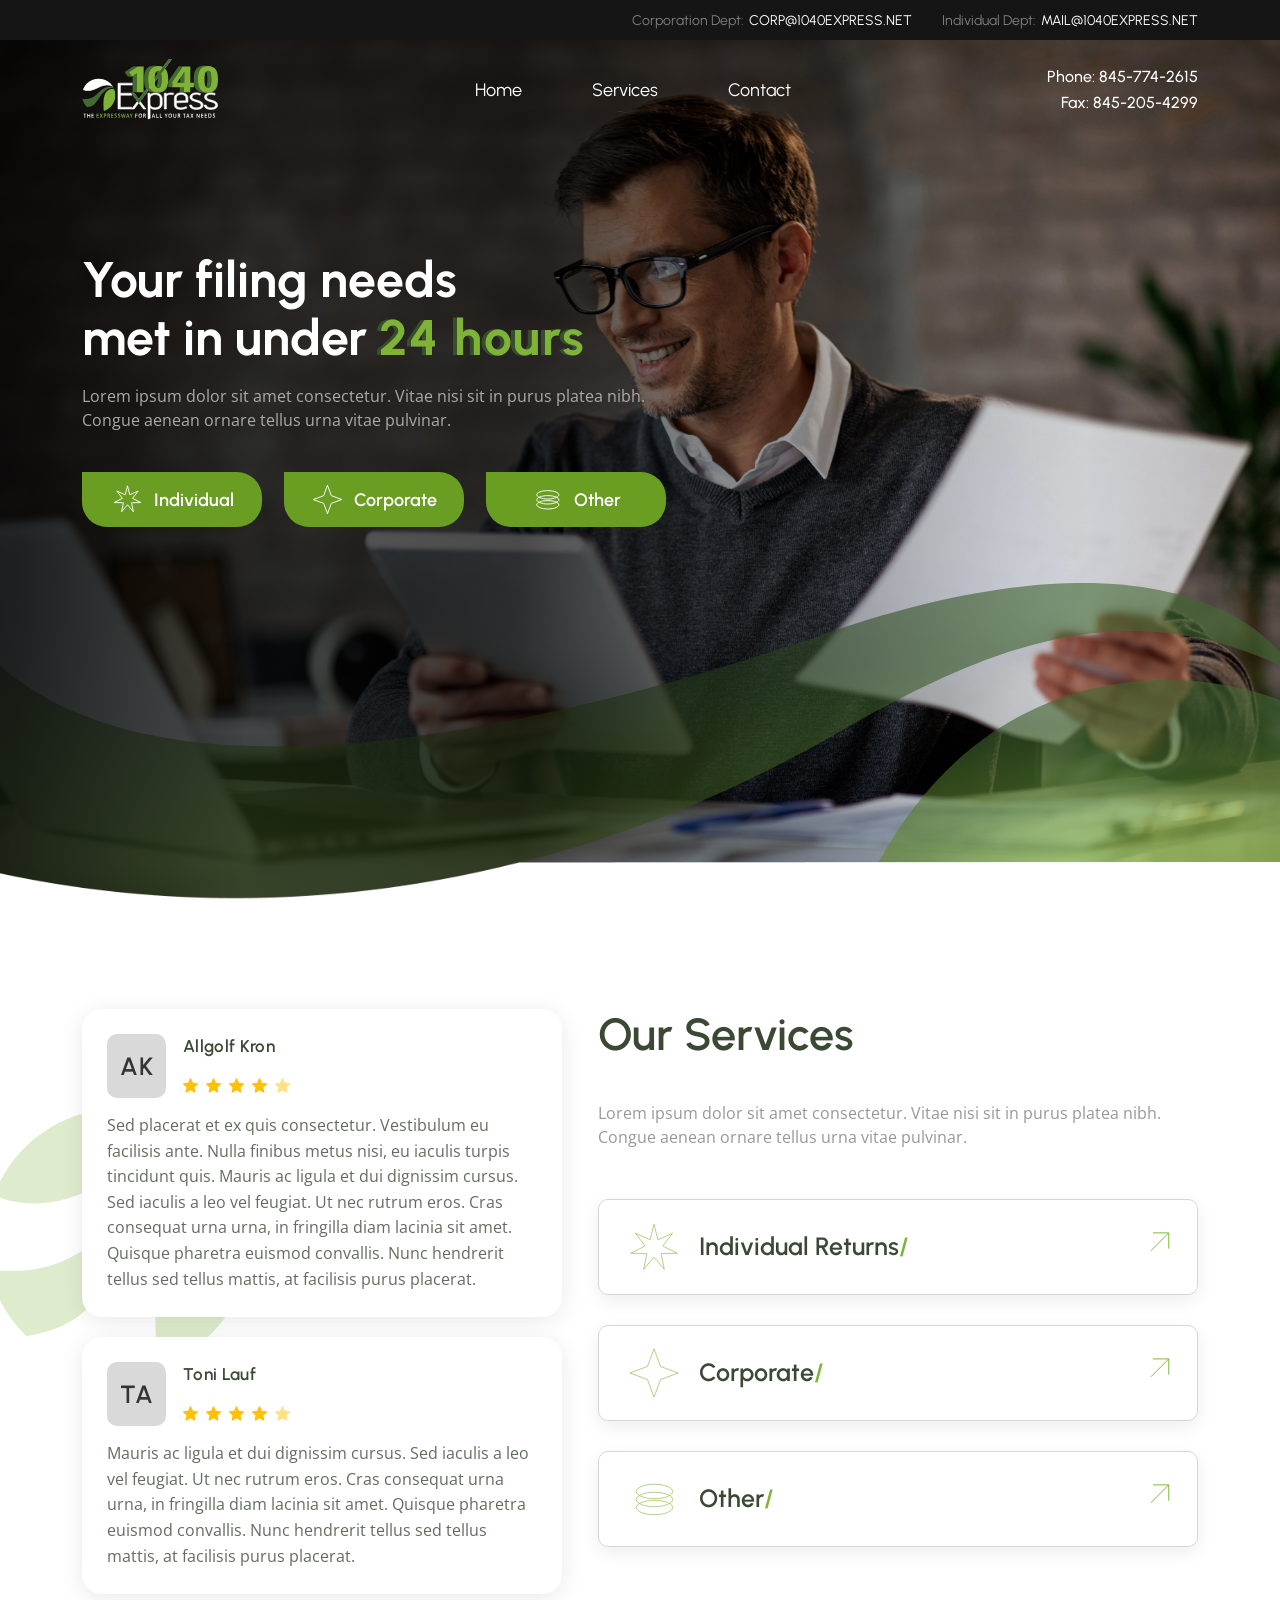
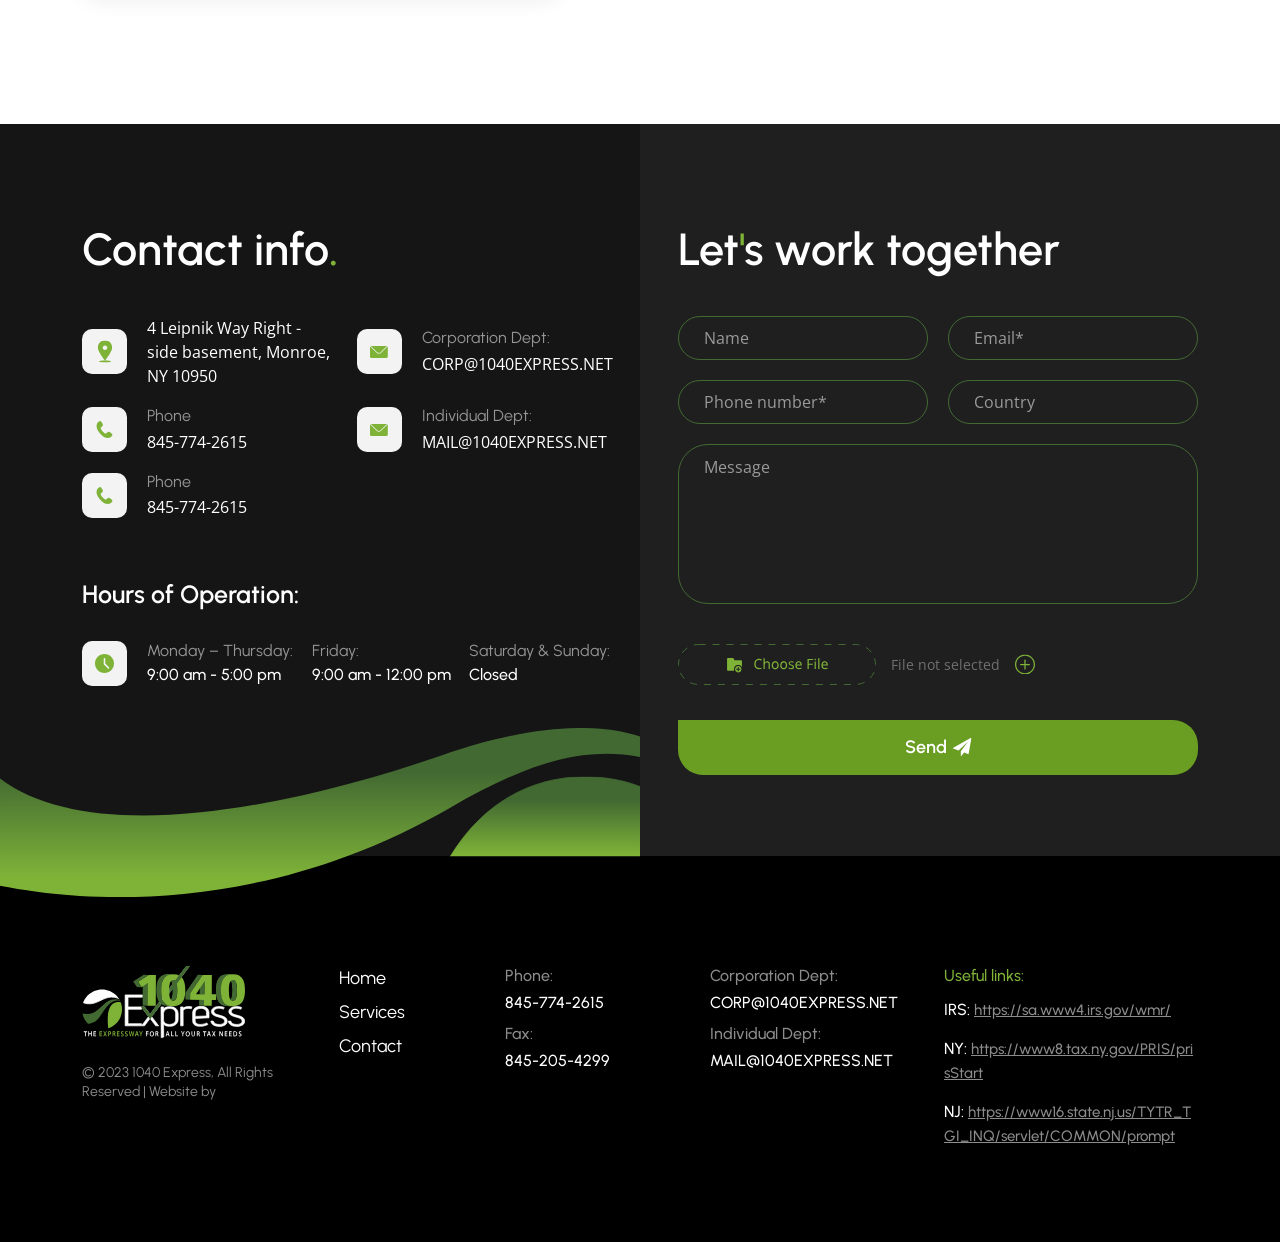
==== commit b597af82: "fix" ====
--- a/index.html
+++ b/index.html
@@ -510,14 +510,18 @@
                                     <input class="phoneinp" type="text" required placeholder="Phone number*">
                                     <input type="text" placeholder="Country">
                                     <textarea placeholder="Message"></textarea>
-                                    <div class="inputfile">
-                                        <label class="el">
-                                            <img src="img/svg/choose-file.svg" alt="file">
-                                            <input id="fileInput" type="file">
-                                        </label>
-                                        <span class="file-tooltip">
-                                            File not selected
-                                        </span>
+                                    <div class="inputwrapper">
+                                        <div class="inputfile">
+                                            <label class="el">
+                                                <img src="img/svg/choose-file.svg" alt="file">
+                                                <input class="file-input" type="file">
+                                            </label>
+                                            <span class="file-tooltip">
+                                                File not selected
+                                            </span>
+                                            <i class="plus"></i>
+                                            <i class="minus"></i>
+                                        </div>
                                     </div>
                                     <button class="greenbtn">
                                         Send
--- a/css/style.css
+++ b/css/style.css
@@ -1 +1 @@
-@import url("https://fonts.googleapis.com/css2?family=Open+Sans:wght@300;400;500;600;700;800&family=Urbanist:wght@300;400;500;600;700;800;900&display=swap");html{-webkit-box-sizing:border-box;box-sizing:border-box}*,:after,:before{-webkit-box-sizing:inherit;box-sizing:inherit}body,html{height:100%}a{text-decoration:none;color:inherit}a:hover{color:inherit}button:focus,input:focus{outline:transparent}li{margin:0;padding:0;list-style:none}h1,h2,h3,h4,h5,h6,li,ol,p,ul{margin:0;padding:0}body{position:relative;overflow-x:hidden;min-width:320px;max-width:100vw;cursor:default;font-family:"Open Sans",sans-serif}.main{-webkit-box-flex:1;-ms-flex:1 1 auto;flex:1 1 auto}.pagewrapper{min-height:100%;display:-webkit-box;display:-ms-flexbox;display:flex;-webkit-box-orient:vertical;-webkit-box-direction:normal;-ms-flex-direction:column;flex-direction:column;position:relative;overflow:hidden}.greenbtn{display:-webkit-box;display:-ms-flexbox;display:flex;-webkit-box-align:center;-ms-flex-align:center;align-items:center;-webkit-box-pack:center;-ms-flex-pack:center;justify-content:center;border-radius:0px 25px 25px 25px;background:#699E23;height:55px;width:100%;color:#FFF;font-family:Urbanist;font-size:18px;font-style:normal;font-weight:600;line-height:normal;text-transform:capitalize;-webkit-transition:0.5s ease-in-out;transition:0.5s ease-in-out}.greenbtn:hover{border-radius:25px 25px 0 25px;background:#59881c;color:#FFF}@media (min-width:1600px){.container,.container-lg,.container-md,.container-sm,.container-xl,.container-xxl{max-width:1444px}}.heroscreen{position:relative;height:calc(100vh - 40px);min-height:700px;margin-top:39px}.heroscreen:before{content:"";position:absolute;top:0;left:0;width:85%;height:100%;z-index:2;background:-webkit-gradient(linear,left top,right top,color-stop(1.5%,rgba(0,0,0,0.8)),color-stop(22.47%,rgba(0,0,0,0.63)),color-stop(47.66%,rgba(0,0,0,0.7)),color-stop(99.98%,rgba(0,0,0,0)));background:linear-gradient(90deg,rgba(0,0,0,0.8) 1.5%,rgba(0,0,0,0.63) 22.47%,rgba(0,0,0,0.7) 47.66%,rgba(0,0,0,0) 99.98%)}.white-space{position:absolute;bottom:-1px;left:0;width:100%;background-size:cover;z-index:2}.white-space img,.white-space source{display:block;width:100%;background-size:cover}.heroscreen__bg{position:absolute;left:0;top:0;width:100%;height:100%;-o-object-fit:cover;object-fit:cover}.heroscreen__frame{position:absolute;bottom:0;width:100%}.heroscreen__frame img{display:none;width:100%;background-size:cover}.heroscreen__frame svg{width:100%;background-size:cover}.heroscreen__inner{position:relative;z-index:3;display:-webkit-box;display:-ms-flexbox;display:flex;-webkit-box-orient:vertical;-webkit-box-direction:normal;-ms-flex-direction:column;flex-direction:column;-webkit-box-pack:center;-ms-flex-pack:center;justify-content:center;max-width:600px;height:100%;min-height:700px}.heroscreen__title{margin-bottom:18px}.heroscreen__title h1{color:var(--white,#FFF);font-family:Urbanist;font-size:60px;font-style:normal;font-weight:700;line-height:115%}.heroscreen__title span{color:#7EB338;text-shadow:-4px 0px 0px rgba(66,105,50,0.6);letter-spacing:2px}.heroscreen__descr{margin-bottom:40px}.heroscreen__descr p{color:#ABABAB;font-size:16px;font-style:normal;font-weight:400;line-height:150%}.heroscreen__btn{display:-webkit-box;display:-ms-flexbox;display:flex}.heroscreen__btn a{width:180px;margin-right:22px}.heroscreen__btn a:last-child{margin-right:0}.heroscreen__btn a img{margin-right:10px;width:33px;height:33px;background-size:cover}.services{padding:110px 0;position:relative}.services-frame{position:absolute;z-index:-1;top:100px;left:-20%;-webkit-animation:blick 7s ease-in-out infinite;animation:blick 7s ease-in-out infinite}@-webkit-keyframes blick{0%{opacity:1;-webkit-transform:scale(1);transform:scale(1)}50%{opacity:0.8;-webkit-transform:scale(1.2);transform:scale(1.2)}to{opacity:1;-webkit-transform:scale(1);transform:scale(1)}}@keyframes blick{0%{opacity:1;-webkit-transform:scale(1);transform:scale(1)}50%{opacity:0.8;-webkit-transform:scale(1.2);transform:scale(1.2)}to{opacity:1;-webkit-transform:scale(1);transform:scale(1)}}.services__inner{display:-webkit-box;display:-ms-flexbox;display:flex;-webkit-box-pack:justify;-ms-flex-pack:justify;justify-content:space-between}.services__left{position:relative;width:545px}.services__right{max-width:746px}.testimonial{border-radius:20px;background:var(--white,#FFF);-webkit-box-shadow:0px 4px 23px 0px rgba(0,0,0,0.09);box-shadow:0px 4px 23px 0px rgba(0,0,0,0.09);padding:25px;margin-bottom:20px}.testimonial__head{display:-webkit-box;display:-ms-flexbox;display:flex;-webkit-box-align:center;-ms-flex-align:center;align-items:center;margin-bottom:15px}.testimonial__head .name{width:59px;height:64px;border-radius:10px;background:#D9D9D9;margin-right:17px;display:-webkit-box;display:-ms-flexbox;display:flex;-webkit-box-align:center;-ms-flex-align:center;align-items:center;-webkit-box-pack:center;-ms-flex-pack:center;justify-content:center}.testimonial__head .name img{width:100%;height:100%;-o-object-fit:cover;object-fit:cover;border-radius:10px}.testimonial__head .name span{color:#343434;font-family:Urbanist;font-size:25px;font-style:normal;font-weight:600;line-height:120%;letter-spacing:0.5px}.testimonial__head .info p{color:var(--text-color,#3A4933);font-family:Urbanist;font-size:17px;font-style:normal;font-weight:600;line-height:120%;letter-spacing:0.34px;margin-bottom:15px}.testimonial__head .info ul{display:-webkit-box;display:-ms-flexbox;display:flex;-webkit-box-align:center;-ms-flex-align:center;align-items:center}.testimonial__head .info ul li+li{margin-left:8px}.testimonial__head .info ul img{width:15px;height:15px;background-size:cover}.testimonial__body p{color:#636D5F;font-size:16px;font-style:normal;font-weight:400;line-height:160%}.services__title{margin-bottom:40px}.services__title h2{color:var(--text-color,#3A4933);font-family:Urbanist;font-size:45px;font-style:normal;font-weight:600;line-height:115%}.services__descr{margin-bottom:50px}.services__descr p{color:#989898;font-size:16px;font-style:normal;font-weight:400;line-height:150%}.services__btn{width:260px}.services__accordeon{width:746px}.accordeon-row{width:100%;border:1px solid #D6D6D6;background:var(--white,#FFF);-webkit-box-shadow:0px 6px 18px 0px rgba(0,0,0,0.07);box-shadow:0px 6px 18px 0px rgba(0,0,0,0.07);border-radius:10px}.accordeon-row+.accordeon-row{margin-top:30px}.accordeon-head{width:100%;position:relative;display:-webkit-box;display:-ms-flexbox;display:flex;-webkit-box-align:center;-ms-flex-align:center;align-items:center;padding:22px 30px;cursor:pointer}.accordeon-head img{width:50px;height:50px;background-size:cover;margin-right:20px}.accordeon-head h3{color:var(--text-color,#3A4933);font-family:Urbanist;font-size:25px;font-style:normal;font-weight:600;line-height:115%}.accordeon-head h3 span{color:var(--liht-green,#7EB338)}.accordeon-head .accordeon-arrow{position:absolute;top:25px;right:20px;width:34px;height:34px;background-size:cover;background-image:url(../img/svg/arrow.svg);-webkit-transition:0.3s;transition:0.3s}.accordeon-body{border-top:1px solid #D6D6D6;padding:30px 35px 35px 30px;display:none}.accordeon-body ul{display:-webkit-box;display:-ms-flexbox;display:flex;-ms-flex-wrap:wrap;flex-wrap:wrap;-webkit-box-pack:justify;-ms-flex-pack:justify;justify-content:space-between}.accordeon-body ul li{width:48%;position:relative;color:#636D5F;font-size:17px;font-style:normal;font-weight:400;line-height:150%;margin-bottom:15px;padding-left:15px}.accordeon-body ul li:before{content:"";position:absolute;top:50%;left:0;-webkit-transform:translateY(-50%);transform:translateY(-50%);width:6px;height:6px;background-color:#7EB338;border-radius:50%}.accordeon-row.active .accordeon-head .accordeon-arrow{-webkit-transform:rotate(90deg);transform:rotate(90deg)}.contact{background-color:#1F1F1F;position:relative;padding:100px 0 0px}.contact:before{content:"";position:absolute;top:0;left:0;background-color:#151515;width:50%;height:100%}.contact__info-frame{position:absolute;bottom:-3.9vw;width:50%;background-size:cover;width:50vw;right:0}.contact__info-frame img{width:100%;display:none;background-size:cover}.contact__info-frame svg{width:100%;background-size:cover}.contact__info-frame .line{position:absolute;bottom:0;left:0;width:100%}.contact__info-frame .circle{position:absolute;bottom:0;right:0;width:100%}.contact__inner{display:-webkit-box;display:-ms-flexbox;display:flex}.contact__info{width:50%;position:relative;z-index:1;padding-right:50px;padding-bottom:200px}.contact__form-title,.contact__info-title{margin-bottom:40px}.contact__form-title h2,.contact__info-title h2{color:var(--white,#FFF);font-family:Urbanist;font-size:45px;font-style:normal;font-weight:600;line-height:115%}.contact__form-title h2 span,.contact__info-title h2 span{color:#7EB338}.contact__info-inner{display:-webkit-box;display:-ms-flexbox;display:flex;-ms-flex-wrap:wrap;flex-wrap:wrap;-webkit-box-pack:justify;-ms-flex-pack:justify;justify-content:space-between}.contact__info-inner h3{width:100%;color:var(--white,#FFF);font-family:Urbanist;font-size:25px;font-style:normal;font-weight:600;line-height:115%;margin:43px 0 32px}.contact__info-item{width:48%;display:-webkit-box;display:-ms-flexbox;display:flex;-webkit-box-align:center;-ms-flex-align:center;align-items:center;margin-bottom:18px}.contact__info-item a{color:var(--white,#FFF);font-size:16px;font-style:normal;font-weight:400;line-height:150%;width:calc(100% - 65px);-webkit-transition:0.3s ease-in-out;transition:0.3s ease-in-out}.contact__info-item a:hover{color:#7EB338}.contact__info-item span{display:block;color:var(--white,rgba(255,255,255,0.55));font-family:Urbanist;font-size:16px;font-style:normal;font-weight:400;line-height:130%;margin-bottom:3px}.contact__item-icon{width:45px;height:45px;display:-webkit-box;display:-ms-flexbox;display:flex;-webkit-box-align:center;-ms-flex-align:center;align-items:center;-webkit-box-pack:center;-ms-flex-pack:center;justify-content:center;background-color:#F3F3F3;border-radius:10px;margin-right:20px}.contact__info-schedule{width:100%;display:-webkit-box;display:-ms-flexbox;display:flex;-webkit-box-align:center;-ms-flex-align:center;align-items:center}.contact__info-schedule ul{width:calc(100% - 65px);display:-webkit-box;display:-ms-flexbox;display:flex;-webkit-box-align:center;-ms-flex-align:center;align-items:center;-webkit-box-pack:justify;-ms-flex-pack:justify;justify-content:space-between}.contact__info-schedule p{color:var(--white,#FFF);font-family:Urbanist;font-size:16px;font-style:normal;font-weight:500;line-height:130%}.contact__info-schedule span{display:block;color:var(--white,rgba(255,255,255,0.55));font-family:Urbanist;font-size:16px;font-style:normal;font-weight:400;line-height:130%;margin-bottom:3px}.contact__form{margin:0 0 0 auto;width:610px}.formwrap{width:100%;display:-webkit-box;display:-ms-flexbox;display:flex;-ms-flex-wrap:wrap;flex-wrap:wrap;-webkit-box-align:center;-ms-flex-align:center;align-items:center;-webkit-box-pack:justify;-ms-flex-pack:justify;justify-content:space-between}.formwrap input{width:295px;height:44px;border-radius:30px;border:1px solid #426932;padding:10px 25px;color:rgba(255,255,255,0.9);font-size:16px;font-style:normal;font-weight:400;line-height:150%;margin-bottom:20px;outline:none;background-color:transparent}.formwrap input::-webkit-input-placeholder{color:rgba(255,255,255,0.55);-webkit-transition:0.5s;transition:0.5s}.formwrap input::-moz-placeholder{color:rgba(255,255,255,0.55);-moz-transition:0.5s;transition:0.5s}.formwrap input:-ms-input-placeholder{color:rgba(255,255,255,0.55);-ms-transition:0.5s;transition:0.5s}.formwrap input::-ms-input-placeholder{color:rgba(255,255,255,0.55);-ms-transition:0.5s;transition:0.5s}.formwrap input::placeholder{color:rgba(255,255,255,0.55);-webkit-transition:0.5s;transition:0.5s}.formwrap input:focus::-webkit-input-placeholder{opacity:0}.formwrap input:focus::-moz-placeholder{opacity:0}.formwrap input:focus:-ms-input-placeholder{opacity:0}.formwrap input:focus::-ms-input-placeholder{opacity:0}.formwrap input:focus::placeholder{opacity:0}.formwrap textarea{width:100%;height:160px;resize:none;border-radius:30px;border:1px solid #426932;padding:10px 25px;color:rgba(255,255,255,0.9);font-size:16px;font-style:normal;font-weight:400;line-height:150%;margin-bottom:40px;outline:none;background-color:transparent}.formwrap textarea::-webkit-input-placeholder{color:rgba(255,255,255,0.55);-webkit-transition:0.5s;transition:0.5s}.formwrap textarea::-moz-placeholder{color:rgba(255,255,255,0.55);-moz-transition:0.5s;transition:0.5s}.formwrap textarea:-ms-input-placeholder{color:rgba(255,255,255,0.55);-ms-transition:0.5s;transition:0.5s}.formwrap textarea::-ms-input-placeholder{color:rgba(255,255,255,0.55);-ms-transition:0.5s;transition:0.5s}.formwrap textarea::placeholder{color:rgba(255,255,255,0.55);-webkit-transition:0.5s;transition:0.5s}.formwrap textarea:focus::-webkit-input-placeholder{opacity:0}.formwrap textarea:focus::-moz-placeholder{opacity:0}.formwrap textarea:focus:-ms-input-placeholder{opacity:0}.formwrap textarea:focus::-ms-input-placeholder{opacity:0}.formwrap textarea:focus::placeholder{opacity:0}.formwrap button{border:none;outline:none;width:100%;text-align:center;margin:0 auto;font-weight:600}.formwrap button img{margin-left:5px;width:20px;height:20px;background-size:cover}.formwrap .inputfile{position:relative;width:100%;height:41px;margin-bottom:30px;display:-webkit-box;display:-ms-flexbox;display:flex;-webkit-box-align:center;-ms-flex-align:center;align-items:center}.formwrap .inputfile input{opacity:0;width:100%;position:absolute;z-index:-1}.formwrap .inputfile .el{margin-right:15px;cursor:pointer}.formwrap .inputfile .el img{width:198px;height:41px;background-size:cover}.formwrap .inputfile .file-tooltip{color:#707070;font-size:14px;font-style:normal;font-weight:400;line-height:150%}@media (max-width:1600.8px){.contact__info{padding-bottom:170px}.services__right{max-width:640px}}@media (max-width:1399.8px){.contact__info{padding-right:30px}.contact__form{width:520px}.formwrap input{width:250px}.heroscreen__title h1{font-size:50px}.services__accordeon{width:600px}.services__right{max-width:600px}.services__left{width:480px}}@media (max-width:1199.8px){.contact__form{max-width:750px;width:100%;margin:150px 0 0}.contact__info-schedule ul{width:calc(78% - 65px)}.formwrap input{width:48%}.contact{padding:0px 0 80px}.contact:before{display:none}.contact__inner{-ms-flex-wrap:wrap;flex-wrap:wrap}.contact__info{padding:100px 0 250px;width:100%;position:relative}.contact__info:before{content:"";position:absolute;top:0;left:-25%;width:150%;height:100%;background-color:#151515;z-index:-1}.contact__info-frame{position:absolute;bottom:-8.5vw;width:50%;background-size:cover;width:110vw;right:-10vw}.services__accordeon{width:100%}.services__inner{-ms-flex-wrap:wrap;flex-wrap:wrap}.services__left{-webkit-box-ordinal-group:3;-ms-flex-order:2;order:2;width:100%}.services__right{max-width:100%;width:100%;margin-bottom:40px}}@media (max-width:991.8px){.contact__info{padding:100px 0 210px;width:100%;position:relative}.contact__info-frame{right:-15vw}.services{padding:75px 0}.services__accordeon{width:100%}.services__inner{-ms-flex-wrap:wrap;flex-wrap:wrap}.services__left{width:100%}.services__right{width:100%}}@media (max-width:767.8px){.contact__info-frame{right:-17vw;width:120vw;bottom:-9.2vw}.accordeon-body ul li{width:100%}.contact__info{padding:100px 0 130px}.contact__info-schedule{-webkit-box-align:start;-ms-flex-align:start;align-items:start}.contact__info-schedule ul{-ms-flex-wrap:wrap;flex-wrap:wrap}.contact__info-schedule ul li{width:100%}.contact__info-schedule ul li+li{margin-top:15px}.contact__info-inner h3{font-size:20px;margin:30px 0}.contact__info-item{width:100%}.contact__form{margin:110px 0 0}.contact__form-title,.contact__info-title{margin-bottom:30px}.contact__form-title h2,.contact__info-title h2{font-size:30px}.services__title{margin-bottom:30px}.services__title h2{font-size:30px}.services__descr{margin-bottom:35px}.heroscreen{height:calc(100vh - 59px);margin-top:59px}.heroscreen:before{width:100%;background:-webkit-gradient(linear,left top,right top,color-stop(-10.62%,rgba(0,0,0,0.95)),color-stop(12.93%,rgba(0,0,0,0.83)),color-stop(41.22%,rgba(0,0,0,0.83)),color-stop(99.98%,rgba(0,0,0,0.5)));background:linear-gradient(90deg,rgba(0,0,0,0.95) -10.62%,rgba(0,0,0,0.83) 12.93%,rgba(0,0,0,0.83) 41.22%,rgba(0,0,0,0.5) 99.98%)}.heroscreen__title h1{line-height:100%}}@media (max-width:575.8px){.heroscreen__btn{-ms-flex-wrap:wrap;flex-wrap:wrap}.heroscreen__btn a{width:100%;margin:0 0 20px}.contact__info-frame{right:-6vw;bottom:-14.8vw;width:105vw}.contact__info-frame svg{display:none}.contact__info-frame img{display:block}.contact__form{margin:62px 0 0}.formwrap input{width:100%}.heroscreen__frame{bottom:15px}.contact{padding:0px 0 60px}.contact__info{padding:60px 0 150px}.services{padding:50px 0 50px}.services-frame{width:210px;height:210px;top:-20%;left:-10%}.accordeon-head{-ms-flex-wrap:wrap;flex-wrap:wrap;padding-bottom:35px;padding:15px}.accordeon-head img{width:35px;height:35px;margin-right:50%}.accordeon-head h3{width:70%;margin-top:20px;font-size:20px}.services__btn{width:100%}.heroscreen__inner{padding-top:50px}.heroscreen__btn{width:100%}.heroscreen{height:calc(100vh - 55px);margin-top:55px}.heroscreen__frame img{display:block}.heroscreen__frame svg{display:none}}@media (max-width:400px){.heroscreen__frame{bottom:11px}}[data-aos=cfl-anim]{opacity:0;-webkit-transform:translate(0%,6%) rotate(-1deg);transform:translate(0%,6%) rotate(-1deg)}[data-aos=cfl-anim].aos-animate{-webkit-transform:translate(0%,0%) rotate(0deg);transform:translate(0%,0%) rotate(0deg);opacity:1}[data-aos=circle-anim]{opacity:0}[data-aos=circle-anim].aos-animate{opacity:1}[data-aos=hfl-anim]{opacity:0;-webkit-transform:translate(-5%,5%) rotate(-1deg);transform:translate(-5%,5%) rotate(-1deg)}[data-aos=hfl-anim].aos-animate{-webkit-transform:translate(0%,0%) rotate(0deg);transform:translate(0%,0%) rotate(0deg);opacity:0.6}[data-aos=hcircle-anim]{opacity:0;-webkit-transform:translate(10%,15%);transform:translate(10%,15%)}[data-aos=hcircle-anim].aos-animate{-webkit-transform:translate(0%,0%);transform:translate(0%,0%);opacity:0.6}.header{position:fixed;z-index:30;top:0;left:0;width:100%;height:auto;background:rgba(129,129,129,0);-webkit-backdrop-filter:blur(0px);backdrop-filter:blur(0px);-webkit-transition:background 0.4s;transition:background 0.4s}.header.change-bg{background:rgba(30,30,30,0.9);-webkit-backdrop-filter:blur(17.1609992981px);backdrop-filter:blur(17.1609992981px)}.burger{display:none}.header-top{background:#151515;position:relative;z-index:inherit}.header-top__inner{display:-webkit-box;display:-ms-flexbox;display:flex;-webkit-box-align:center;-ms-flex-align:center;align-items:center;-webkit-box-pack:end;-ms-flex-pack:end;justify-content:flex-end;height:40px}.header-top__item{display:-webkit-box;display:-ms-flexbox;display:flex;-webkit-box-align:center;-ms-flex-align:center;align-items:center;margin-right:30px}.header-top__item p{color:var(--white,rgba(255,255,255,0.45));font-family:Urbanist;font-size:14px;font-style:normal;font-weight:400;line-height:normal;text-transform:capitalize}.header-top__item a{color:var(--white,#FFF);font-family:Urbanist;font-size:14px;font-style:normal;font-weight:400;line-height:normal;text-transform:capitalize;padding-left:5px;-webkit-transition:0.3s;transition:0.3s}.header-top__item a:hover{color:#7EB338}.header-top__item:last-child{margin-right:0}.header__inner{margin:19px 0;display:-webkit-box;display:-ms-flexbox;display:flex;-webkit-box-align:center;-ms-flex-align:center;align-items:center;-webkit-box-pack:justify;-ms-flex-pack:justify;justify-content:space-between}.header__logo{position:relative;z-index:99}.header__logo a{display:block;width:136px}.header__logo img{width:100%;background-size:cover}.header__menu>ul{display:-webkit-box;display:-ms-flexbox;display:flex;-webkit-box-align:center;-ms-flex-align:center;align-items:center}.header__menu>ul li{margin-right:70px}.header__menu>ul li:last-child{margin-right:0}.header__menu>ul a{color:var(--white,#FFF);font-family:Urbanist;font-size:18px;font-style:normal;font-weight:400;line-height:normal;-webkit-transition:0.5s;transition:0.5s;position:relative;padding-bottom:3px}.header__menu>ul a:after{content:"";position:absolute;bottom:0;left:0;width:0;height:1px;background-color:#7EB338;-webkit-transition:0.3s ease-in-out;transition:0.3s ease-in-out}.header__menu>ul a:hover{color:rgba(255,255,255,0.85)}.header__menu>ul a:hover:after{width:100%}.header__contact a{color:var(--white,#FFF);text-align:right;font-family:Urbanist;font-size:16px;font-style:normal;font-weight:500;line-height:110%;display:block;text-align:right;-webkit-transition:0.3s;transition:0.3s}.header__contact a+a{margin-top:8px}.header__contact a:hover{color:#7EB338}.header__contact-mobile{display:none}@media (max-width:991.8px){.header__contact-mobile{display:block}.header__contact-mobile a{display:block;color:var(--white,#FFF);text-align:center;font-family:Urbanist;font-size:17px;font-style:normal;font-weight:500;line-height:110%;margin-bottom:10px}.header__menu{position:fixed;padding-top:12vh;top:0px;left:0;height:100vh;overflow-y:auto;width:100%;z-index:9;display:-webkit-box;display:-ms-flexbox;display:flex;-webkit-box-align:center;-ms-flex-align:center;align-items:center;-webkit-box-pack:space-evenly;-ms-flex-pack:space-evenly;justify-content:space-evenly;-webkit-box-orient:vertical;-webkit-box-direction:normal;-ms-flex-direction:column;flex-direction:column;background:#151515;-webkit-transition:0.6s ease-in-out;transition:0.6s ease-in-out;-webkit-transform:translateY(-100%);transform:translateY(-100%)}.header__menu.active{-webkit-transform:translateY(0%);transform:translateY(0%)}.header__menu>ul{-webkit-box-orient:vertical;-webkit-box-direction:normal;-ms-flex-direction:column;flex-direction:column;-webkit-box-align:center;-ms-flex-align:center;align-items:center;-webkit-box-pack:center;-ms-flex-pack:center;justify-content:center}.header__menu>ul li{margin-right:0;margin-bottom:55px}.header__contact{display:none}button.burger{display:inline-block;width:35px;height:20px;border:none;background:transparent;position:relative;z-index:9;cursor:pointer;padding:0;margin:0 0 0 auto}button.burger:focus{outline:none}button.burger.burger2 span,button.burger.burger2:after,button.burger.burger2:before{width:100%;height:2px;border-radius:100px;position:absolute;display:block;background:#fff;right:0}button.burger.burger2:after,button.burger.burger2:before{content:"";-webkit-transition:0.3s width 0.4s;transition:0.3s width 0.4s}button.burger.burger2:after{top:0px;left:0px;margin-top:0px}button.burger.burger2:before{bottom:0px;right:0px;margin-bottom:0px}button.burger.burger2 span{top:50%;margin-top:-1px;-webkit-transition:-webkit-transform 0.3s;transition:-webkit-transform 0.3s;transition:transform 0.3s;transition:transform 0.3s,-webkit-transform 0.3s}button.burger.burger2 span:before{content:"";background:#fff;width:100%;height:2px;border-radius:100px;position:absolute;left:0px;-webkit-transition:-webkit-transform 0.3s;transition:-webkit-transform 0.3s;transition:transform 0.3s;transition:transform 0.3s,-webkit-transform 0.3s}button.burger.burger2.on:after{-webkit-transition:all 0.2s;transition:all 0.2s;width:0%;left:0px}button.burger.burger2.on:before{-webkit-transition:all 0.2s;transition:all 0.2s;width:0%;right:0px}button.burger.burger2.on span{-webkit-transform:rotate(45deg);transform:rotate(45deg);-webkit-transition:0.3s -webkit-transform 0.4s;transition:0.3s -webkit-transform 0.4s;transition:0.3s transform 0.4s;transition:0.3s transform 0.4s,0.3s -webkit-transform 0.4s}button.burger.burger2.on span:before{-webkit-transform:rotate(-90deg);transform:rotate(-90deg);-webkit-transition:0.3s -webkit-transform 0.4s;transition:0.3s -webkit-transform 0.4s;transition:0.3s transform 0.4s;transition:0.3s transform 0.4s,0.3s -webkit-transform 0.4s}}@media (max-width:767.8px){.header-top__inner{padding:10px 0;height:auto;-ms-flex-wrap:wrap;flex-wrap:wrap;-webkit-box-pack:center;-ms-flex-pack:center;justify-content:center}.header-top__item{margin:0px auto 5px;width:100%;-webkit-box-pack:center;-ms-flex-pack:center;justify-content:center}.header-top__item:last-child{margin:0 auto}}@media (max-width:575.8px){.header__logo a{width:91px}.header-top__item a,.header-top__item p{font-size:13px}.header__inner{margin:25px 0}}.footer{background-color:#000;padding:110px 0 95px}.footer__inner{display:-webkit-box;display:-ms-flexbox;display:flex;-webkit-box-pack:justify;-ms-flex-pack:justify;justify-content:space-between}.footer__logo{max-width:211px}.footer__logo a{display:block;margin-bottom:25px}.footer__logo img{width:163px;background-size:cover}.footer__logo .footer__copy{display:block}.footer__copy{display:none}.footer__copy p{color:rgba(255,255,255,0.55);font-family:Urbanist;font-size:14px;font-style:normal;font-weight:400;line-height:130%}.footer__info{display:-webkit-box;display:-ms-flexbox;display:flex;-webkit-box-pack:justify;-ms-flex-pack:justify;justify-content:space-between}.footer__info ul+ul{margin-left:100px}.footer__menu li{margin-bottom:10px}.footer__menu a{color:var(--white,#FFF);font-family:Urbanist;font-size:18px;font-style:normal;font-weight:400;line-height:normal;-webkit-transition:0.3s ease-in-out;transition:0.3s ease-in-out;text-transform:capitalize}.footer__menu a:hover{color:#7EB338}.footer__contact li{margin-bottom:10px}.footer__contact span{color:var(--white,rgba(255,255,255,0.55));font-family:Urbanist;font-size:16px;font-style:normal;font-weight:500;line-height:130%;display:block;margin-bottom:3px}.footer__contact a{color:var(--white,#FFF);font-family:Urbanist;font-size:16px;font-style:normal;font-weight:500;line-height:130%;-webkit-transition:0.3s ease-in-out;transition:0.3s ease-in-out}.footer__contact a:hover{color:#7EB338}.footer__links{max-width:254px}.footer__links h3{color:var(--liht-green,#7EB338);font-family:Urbanist;font-size:16px;font-style:normal;font-weight:500;line-height:130%;margin-bottom:10px}.footer__links li{margin-bottom:15px}.footer__links li:last-child{margin-bottom:0}.footer__links li a p{color:var(--white,rgba(255,255,255,0.55));font-family:Urbanist;font-size:15px;font-style:normal;font-weight:500;line-height:130%;text-decoration-line:underline;-webkit-transition:0.3s;transition:0.3s;white-space:wrap;word-wrap:break-word;display:inline}.footer__links li a p:hover{color:var(--liht-green,#7EB338)}.footer__links li a span{color:var(--white,#FFF);font-family:Urbanist;font-size:16px;font-style:normal;font-weight:500;line-height:130%;margin-right:4px;text-decoration:none}@media (max-width:1199.8px){.footer__inner{-ms-flex-wrap:wrap;flex-wrap:wrap}.footer__info{width:calc(100% - 300px);margin-bottom:50px}.footer__logo .footer__copy{display:none}.footer__copy{display:-webkit-box;display:-ms-flexbox;display:flex;-webkit-box-align:end;-ms-flex-align:end;align-items:flex-end}}@media (max-width:991.8px){.footer{padding:70px 0 70px}.footer__logo img{width:136px}.footer__info{width:calc(100% - 200px)}.footer__info ul+ul{margin-left:50px}}@media (max-width:767.8px){.footer__links{margin-bottom:25px}.footer__info{width:100%;margin-bottom:35px}.footer__logo a{margin-bottom:45px}.footer__button{margin-bottom:45px}}@media (max-width:575.8px){.footer__info{-ms-flex-wrap:wrap;flex-wrap:wrap}.footer__info ul{width:100%}.footer__info ul+ul{margin-left:0;margin-top:20px}.footer__menu{margin-bottom:10px}.footer__menu li{margin-bottom:20px}.footer__menu li:last-child{margin-bottom:0}.footer__button{display:none}}@media (max-width:374.8px){.footer{padding:60px 0 40px}}+@import url("https://fonts.googleapis.com/css2?family=Open+Sans:wght@300;400;500;600;700;800&family=Urbanist:wght@300;400;500;600;700;800;900&display=swap");html{-webkit-box-sizing:border-box;box-sizing:border-box}*,:after,:before{-webkit-box-sizing:inherit;box-sizing:inherit}body,html{height:100%}a{text-decoration:none;color:inherit}a:hover{color:inherit}button:focus,input:focus{outline:transparent}li{margin:0;padding:0;list-style:none}h1,h2,h3,h4,h5,h6,li,ol,p,ul{margin:0;padding:0}body{position:relative;overflow-x:hidden;min-width:320px;max-width:100vw;cursor:default;font-family:"Open Sans",sans-serif}.main{-webkit-box-flex:1;-ms-flex:1 1 auto;flex:1 1 auto}.pagewrapper{min-height:100%;display:-webkit-box;display:-ms-flexbox;display:flex;-webkit-box-orient:vertical;-webkit-box-direction:normal;-ms-flex-direction:column;flex-direction:column;position:relative;overflow:hidden}.greenbtn{display:-webkit-box;display:-ms-flexbox;display:flex;-webkit-box-align:center;-ms-flex-align:center;align-items:center;-webkit-box-pack:center;-ms-flex-pack:center;justify-content:center;border-radius:0px 25px 25px 25px;background:#699E23;height:55px;width:100%;color:#FFF;font-family:Urbanist;font-size:18px;font-style:normal;font-weight:600;line-height:normal;text-transform:capitalize;-webkit-transition:0.5s ease-in-out;transition:0.5s ease-in-out}.greenbtn:hover{border-radius:25px 25px 0 25px;background:#59881c;color:#FFF}@media (min-width:1600px){.container,.container-lg,.container-md,.container-sm,.container-xl,.container-xxl{max-width:1444px}}.heroscreen{position:relative;height:calc(100vh - 40px);min-height:700px;margin-top:39px}.heroscreen:before{content:"";position:absolute;top:0;left:0;width:85%;height:100%;z-index:2;background:-webkit-gradient(linear,left top,right top,color-stop(1.5%,rgba(0,0,0,0.8)),color-stop(22.47%,rgba(0,0,0,0.63)),color-stop(47.66%,rgba(0,0,0,0.7)),color-stop(99.98%,rgba(0,0,0,0)));background:linear-gradient(90deg,rgba(0,0,0,0.8) 1.5%,rgba(0,0,0,0.63) 22.47%,rgba(0,0,0,0.7) 47.66%,rgba(0,0,0,0) 99.98%)}.white-space{position:absolute;bottom:-1px;left:0;width:100%;background-size:cover;z-index:2}.white-space img,.white-space source{display:block;width:100%;background-size:cover}.heroscreen__bg{position:absolute;left:0;top:0;width:100%;height:100%;-o-object-fit:cover;object-fit:cover}.heroscreen__frame{position:absolute;bottom:0;width:100%}.heroscreen__frame img{display:none;width:100%;background-size:cover}.heroscreen__frame svg{width:100%;background-size:cover}.heroscreen__inner{position:relative;z-index:3;display:-webkit-box;display:-ms-flexbox;display:flex;-webkit-box-orient:vertical;-webkit-box-direction:normal;-ms-flex-direction:column;flex-direction:column;-webkit-box-pack:center;-ms-flex-pack:center;justify-content:center;max-width:600px;height:100%;min-height:700px}.heroscreen__title{margin-bottom:18px}.heroscreen__title h1{color:var(--white,#FFF);font-family:Urbanist;font-size:60px;font-style:normal;font-weight:700;line-height:115%}.heroscreen__title span{color:#7EB338;text-shadow:-4px 0px 0px rgba(66,105,50,0.6);letter-spacing:2px}.heroscreen__descr{margin-bottom:40px}.heroscreen__descr p{color:#ABABAB;font-size:16px;font-style:normal;font-weight:400;line-height:150%}.heroscreen__btn{display:-webkit-box;display:-ms-flexbox;display:flex}.heroscreen__btn a{width:180px;margin-right:22px}.heroscreen__btn a:last-child{margin-right:0}.heroscreen__btn a img{margin-right:10px;width:33px;height:33px;background-size:cover}.services{padding:110px 0;position:relative}.services-frame{position:absolute;z-index:-1;top:100px;left:-20%;-webkit-animation:blick 7s ease-in-out infinite;animation:blick 7s ease-in-out infinite}@-webkit-keyframes blick{0%{opacity:1;-webkit-transform:scale(1);transform:scale(1)}50%{opacity:0.8;-webkit-transform:scale(1.2);transform:scale(1.2)}to{opacity:1;-webkit-transform:scale(1);transform:scale(1)}}@keyframes blick{0%{opacity:1;-webkit-transform:scale(1);transform:scale(1)}50%{opacity:0.8;-webkit-transform:scale(1.2);transform:scale(1.2)}to{opacity:1;-webkit-transform:scale(1);transform:scale(1)}}.services__inner{display:-webkit-box;display:-ms-flexbox;display:flex;-webkit-box-pack:justify;-ms-flex-pack:justify;justify-content:space-between}.services__left{position:relative;width:545px}.services__right{max-width:746px}.testimonial{border-radius:20px;background:var(--white,#FFF);-webkit-box-shadow:0px 4px 23px 0px rgba(0,0,0,0.09);box-shadow:0px 4px 23px 0px rgba(0,0,0,0.09);padding:25px;margin-bottom:20px}.testimonial__head{display:-webkit-box;display:-ms-flexbox;display:flex;-webkit-box-align:center;-ms-flex-align:center;align-items:center;margin-bottom:15px}.testimonial__head .name{width:59px;height:64px;border-radius:10px;background:#D9D9D9;margin-right:17px;display:-webkit-box;display:-ms-flexbox;display:flex;-webkit-box-align:center;-ms-flex-align:center;align-items:center;-webkit-box-pack:center;-ms-flex-pack:center;justify-content:center}.testimonial__head .name img{width:100%;height:100%;-o-object-fit:cover;object-fit:cover;border-radius:10px}.testimonial__head .name span{color:#343434;font-family:Urbanist;font-size:25px;font-style:normal;font-weight:600;line-height:120%;letter-spacing:0.5px}.testimonial__head .info p{color:var(--text-color,#3A4933);font-family:Urbanist;font-size:17px;font-style:normal;font-weight:600;line-height:120%;letter-spacing:0.34px;margin-bottom:15px}.testimonial__head .info ul{display:-webkit-box;display:-ms-flexbox;display:flex;-webkit-box-align:center;-ms-flex-align:center;align-items:center}.testimonial__head .info ul li+li{margin-left:8px}.testimonial__head .info ul img{width:15px;height:15px;background-size:cover}.testimonial__body p{color:#636D5F;font-size:16px;font-style:normal;font-weight:400;line-height:160%}.services__title{margin-bottom:40px}.services__title h2{color:var(--text-color,#3A4933);font-family:Urbanist;font-size:45px;font-style:normal;font-weight:600;line-height:115%}.services__descr{margin-bottom:50px}.services__descr p{color:#989898;font-size:16px;font-style:normal;font-weight:400;line-height:150%}.services__btn{width:260px}.services__accordeon{width:746px}.accordeon-row{width:100%;border:1px solid #D6D6D6;background:var(--white,#FFF);-webkit-box-shadow:0px 6px 18px 0px rgba(0,0,0,0.07);box-shadow:0px 6px 18px 0px rgba(0,0,0,0.07);border-radius:10px}.accordeon-row+.accordeon-row{margin-top:30px}.accordeon-head{width:100%;position:relative;display:-webkit-box;display:-ms-flexbox;display:flex;-webkit-box-align:center;-ms-flex-align:center;align-items:center;padding:22px 30px;cursor:pointer}.accordeon-head img{width:50px;height:50px;background-size:cover;margin-right:20px}.accordeon-head h3{color:var(--text-color,#3A4933);font-family:Urbanist;font-size:25px;font-style:normal;font-weight:600;line-height:115%}.accordeon-head h3 span{color:var(--liht-green,#7EB338)}.accordeon-head .accordeon-arrow{position:absolute;top:25px;right:20px;width:34px;height:34px;background-size:cover;background-image:url(../img/svg/arrow.svg);-webkit-transition:0.3s;transition:0.3s}.accordeon-body{border-top:1px solid #D6D6D6;padding:30px 35px 35px 30px;display:none}.accordeon-body ul{display:-webkit-box;display:-ms-flexbox;display:flex;-ms-flex-wrap:wrap;flex-wrap:wrap;-webkit-box-pack:justify;-ms-flex-pack:justify;justify-content:space-between}.accordeon-body ul li{width:48%;position:relative;color:#636D5F;font-size:17px;font-style:normal;font-weight:400;line-height:150%;margin-bottom:15px;padding-left:15px}.accordeon-body ul li:before{content:"";position:absolute;top:50%;left:0;-webkit-transform:translateY(-50%);transform:translateY(-50%);width:6px;height:6px;background-color:#7EB338;border-radius:50%}.accordeon-row.active .accordeon-head .accordeon-arrow{-webkit-transform:rotate(90deg);transform:rotate(90deg)}.contact{background-color:#1F1F1F;position:relative;padding:100px 0 0px}.contact:before{content:"";position:absolute;top:0;left:0;background-color:#151515;width:50%;height:100%}.contact__info-frame{position:absolute;bottom:-3.9vw;width:50%;background-size:cover;width:50vw;right:0}.contact__info-frame img{width:100%;display:none;background-size:cover}.contact__info-frame svg{width:100%;background-size:cover}.contact__info-frame .line{position:absolute;bottom:0;left:0;width:100%}.contact__info-frame .circle{position:absolute;bottom:0;right:0;width:100%}.contact__inner{display:-webkit-box;display:-ms-flexbox;display:flex}.contact__info{width:50%;position:relative;z-index:1;padding-right:50px;padding-bottom:200px}.contact__form-title,.contact__info-title{margin-bottom:40px}.contact__form-title h2,.contact__info-title h2{color:var(--white,#FFF);font-family:Urbanist;font-size:45px;font-style:normal;font-weight:600;line-height:115%}.contact__form-title h2 span,.contact__info-title h2 span{color:#7EB338}.contact__info-inner{display:-webkit-box;display:-ms-flexbox;display:flex;-ms-flex-wrap:wrap;flex-wrap:wrap;-webkit-box-pack:justify;-ms-flex-pack:justify;justify-content:space-between}.contact__info-inner h3{width:100%;color:var(--white,#FFF);font-family:Urbanist;font-size:25px;font-style:normal;font-weight:600;line-height:115%;margin:43px 0 32px}.contact__info-item{width:48%;display:-webkit-box;display:-ms-flexbox;display:flex;-webkit-box-align:center;-ms-flex-align:center;align-items:center;margin-bottom:18px}.contact__info-item a{color:var(--white,#FFF);font-size:16px;font-style:normal;font-weight:400;line-height:150%;width:calc(100% - 65px);-webkit-transition:0.3s ease-in-out;transition:0.3s ease-in-out}.contact__info-item a:hover{color:#7EB338}.contact__info-item span{display:block;color:var(--white,rgba(255,255,255,0.55));font-family:Urbanist;font-size:16px;font-style:normal;font-weight:400;line-height:130%;margin-bottom:3px}.contact__item-icon{width:45px;height:45px;display:-webkit-box;display:-ms-flexbox;display:flex;-webkit-box-align:center;-ms-flex-align:center;align-items:center;-webkit-box-pack:center;-ms-flex-pack:center;justify-content:center;background-color:#F3F3F3;border-radius:10px;margin-right:20px}.contact__info-schedule{width:100%;display:-webkit-box;display:-ms-flexbox;display:flex;-webkit-box-align:center;-ms-flex-align:center;align-items:center}.contact__info-schedule ul{width:calc(100% - 65px);display:-webkit-box;display:-ms-flexbox;display:flex;-webkit-box-align:center;-ms-flex-align:center;align-items:center;-webkit-box-pack:justify;-ms-flex-pack:justify;justify-content:space-between}.contact__info-schedule p{color:var(--white,#FFF);font-family:Urbanist;font-size:16px;font-style:normal;font-weight:500;line-height:130%}.contact__info-schedule span{display:block;color:var(--white,rgba(255,255,255,0.55));font-family:Urbanist;font-size:16px;font-style:normal;font-weight:400;line-height:130%;margin-bottom:3px}.contact__form{margin:0 0 0 auto;width:610px}.formwrap{width:100%;display:-webkit-box;display:-ms-flexbox;display:flex;-ms-flex-wrap:wrap;flex-wrap:wrap;-webkit-box-align:center;-ms-flex-align:center;align-items:center;-webkit-box-pack:justify;-ms-flex-pack:justify;justify-content:space-between}.formwrap input{width:295px;height:44px;border-radius:30px;border:1px solid #426932;padding:10px 25px;color:rgba(255,255,255,0.9);font-size:16px;font-style:normal;font-weight:400;line-height:150%;margin-bottom:20px;outline:none;background-color:transparent}.formwrap input::-webkit-input-placeholder{color:rgba(255,255,255,0.55);-webkit-transition:0.5s;transition:0.5s}.formwrap input::-moz-placeholder{color:rgba(255,255,255,0.55);-moz-transition:0.5s;transition:0.5s}.formwrap input:-ms-input-placeholder{color:rgba(255,255,255,0.55);-ms-transition:0.5s;transition:0.5s}.formwrap input::-ms-input-placeholder{color:rgba(255,255,255,0.55);-ms-transition:0.5s;transition:0.5s}.formwrap input::placeholder{color:rgba(255,255,255,0.55);-webkit-transition:0.5s;transition:0.5s}.formwrap input:focus::-webkit-input-placeholder{opacity:0}.formwrap input:focus::-moz-placeholder{opacity:0}.formwrap input:focus:-ms-input-placeholder{opacity:0}.formwrap input:focus::-ms-input-placeholder{opacity:0}.formwrap input:focus::placeholder{opacity:0}.formwrap textarea{width:100%;height:160px;resize:none;border-radius:30px;border:1px solid #426932;padding:10px 25px;color:rgba(255,255,255,0.9);font-size:16px;font-style:normal;font-weight:400;line-height:150%;margin-bottom:40px;outline:none;background-color:transparent}.formwrap textarea::-webkit-input-placeholder{color:rgba(255,255,255,0.55);-webkit-transition:0.5s;transition:0.5s}.formwrap textarea::-moz-placeholder{color:rgba(255,255,255,0.55);-moz-transition:0.5s;transition:0.5s}.formwrap textarea:-ms-input-placeholder{color:rgba(255,255,255,0.55);-ms-transition:0.5s;transition:0.5s}.formwrap textarea::-ms-input-placeholder{color:rgba(255,255,255,0.55);-ms-transition:0.5s;transition:0.5s}.formwrap textarea::placeholder{color:rgba(255,255,255,0.55);-webkit-transition:0.5s;transition:0.5s}.formwrap textarea:focus::-webkit-input-placeholder{opacity:0}.formwrap textarea:focus::-moz-placeholder{opacity:0}.formwrap textarea:focus:-ms-input-placeholder{opacity:0}.formwrap textarea:focus::-ms-input-placeholder{opacity:0}.formwrap textarea:focus::placeholder{opacity:0}.formwrap button{border:none;outline:none;width:100%;text-align:center;margin:0 auto;font-weight:600;margin-top:15px}.formwrap button img{margin-left:5px;width:20px;height:20px;background-size:cover}.formwrap .inputfile{position:relative;width:100%;height:41px;margin-bottom:20px;display:-webkit-box;display:-ms-flexbox;display:flex;-webkit-box-align:center;-ms-flex-align:center;align-items:center}.formwrap .inputfile input{opacity:0;width:100%;position:absolute;z-index:-1}.formwrap .inputfile .el{margin-right:15px;cursor:pointer}.formwrap .inputfile .el img{width:198px;height:41px;background-size:cover}.formwrap .inputfile .file-tooltip{color:#707070;font-size:14px;font-style:normal;font-weight:400;line-height:150%}.formwrap .inputfile .plus{margin-left:15px;width:20px;height:20px;background-size:cover;cursor:pointer;background-image:url(/img/svg/plus.svg)}.formwrap .inputfile .minus{margin-left:15px;display:none;width:20px;height:20px;background-size:cover;cursor:pointer;background-image:url(/img/svg/minus.svg)}.formwrap .inputfile.additional .plus{display:none}.formwrap .inputfile.additional .minus{display:block}@media (max-width:1600.8px){.contact__info{padding-bottom:170px}.services__right{max-width:640px}}@media (max-width:1399.8px){.contact__info{padding-right:30px}.contact__form{width:520px}.formwrap input{width:250px}.heroscreen__title h1{font-size:50px}.services__accordeon{width:600px}.services__right{max-width:600px}.services__left{width:480px}}@media (max-width:1199.8px){.contact__form{max-width:750px;width:100%;margin:150px 0 0}.contact__info-schedule ul{width:calc(78% - 65px)}.formwrap input{width:48%}.contact{padding:0px 0 80px}.contact:before{display:none}.contact__inner{-ms-flex-wrap:wrap;flex-wrap:wrap}.contact__info{padding:100px 0 250px;width:100%;position:relative}.contact__info:before{content:"";position:absolute;top:0;left:-25%;width:150%;height:100%;background-color:#151515;z-index:-1}.contact__info-frame{position:absolute;bottom:-8.5vw;width:50%;background-size:cover;width:110vw;right:-10vw}.services__accordeon{width:100%}.services__inner{-ms-flex-wrap:wrap;flex-wrap:wrap}.services__left{-webkit-box-ordinal-group:3;-ms-flex-order:2;order:2;width:100%}.services__right{max-width:100%;width:100%;margin-bottom:40px}}@media (max-width:991.8px){.contact__info{padding:100px 0 210px;width:100%;position:relative}.contact__info-frame{right:-15vw}.services{padding:75px 0}.services__accordeon{width:100%}.services__inner{-ms-flex-wrap:wrap;flex-wrap:wrap}.services__left{width:100%}.services__right{width:100%}}@media (max-width:767.8px){.contact__info-frame{right:-17vw;width:120vw;bottom:-9.2vw}.accordeon-body ul li{width:100%}.contact__info{padding:100px 0 130px}.contact__info-schedule{-webkit-box-align:start;-ms-flex-align:start;align-items:start}.contact__info-schedule ul{-ms-flex-wrap:wrap;flex-wrap:wrap}.contact__info-schedule ul li{width:100%}.contact__info-schedule ul li+li{margin-top:15px}.contact__info-inner h3{font-size:20px;margin:30px 0}.contact__info-item{width:100%}.contact__form{margin:110px 0 0}.contact__form-title,.contact__info-title{margin-bottom:30px}.contact__form-title h2,.contact__info-title h2{font-size:30px}.services__title{margin-bottom:30px}.services__title h2{font-size:30px}.services__descr{margin-bottom:35px}.heroscreen{height:calc(100vh - 59px);margin-top:59px}.heroscreen:before{width:100%;background:-webkit-gradient(linear,left top,right top,color-stop(-10.62%,rgba(0,0,0,0.95)),color-stop(12.93%,rgba(0,0,0,0.83)),color-stop(41.22%,rgba(0,0,0,0.83)),color-stop(99.98%,rgba(0,0,0,0.5)));background:linear-gradient(90deg,rgba(0,0,0,0.95) -10.62%,rgba(0,0,0,0.83) 12.93%,rgba(0,0,0,0.83) 41.22%,rgba(0,0,0,0.5) 99.98%)}.heroscreen__title h1{line-height:100%}}@media (max-width:575.8px){.heroscreen__btn{-ms-flex-wrap:wrap;flex-wrap:wrap}.heroscreen__btn a{width:100%;margin:0 0 20px}.contact__info-frame{right:-6vw;bottom:-14.8vw;width:105vw}.contact__info-frame svg{display:none}.contact__info-frame img{display:block}.contact__form{margin:62px 0 0}.formwrap input{width:100%}.heroscreen__frame{bottom:15px}.contact{padding:0px 0 60px}.contact__info{padding:60px 0 150px}.services{padding:50px 0 50px}.services-frame{width:210px;height:210px;top:-20%;left:-10%}.accordeon-head{-ms-flex-wrap:wrap;flex-wrap:wrap;padding-bottom:35px;padding:15px}.accordeon-head img{width:35px;height:35px;margin-right:50%}.accordeon-head h3{width:70%;margin-top:20px;font-size:20px}.services__btn{width:100%}.heroscreen__inner{padding-top:50px}.heroscreen__btn{width:100%}.heroscreen{height:calc(100vh - 55px);margin-top:55px}.heroscreen__frame img{display:block}.heroscreen__frame svg{display:none}}@media (max-width:400px){.heroscreen__frame{bottom:11px}.formwrap .inputfile .el img{width:175px}.formwrap .inputfile .file-tooltip{width:60px}}[data-aos=cfl-anim]{opacity:0;-webkit-transform:translate(0%,6%) rotate(-1deg);transform:translate(0%,6%) rotate(-1deg)}[data-aos=cfl-anim].aos-animate{-webkit-transform:translate(0%,0%) rotate(0deg);transform:translate(0%,0%) rotate(0deg);opacity:1}[data-aos=circle-anim]{opacity:0}[data-aos=circle-anim].aos-animate{opacity:1}[data-aos=hfl-anim]{opacity:0;-webkit-transform:translate(-5%,5%) rotate(-1deg);transform:translate(-5%,5%) rotate(-1deg)}[data-aos=hfl-anim].aos-animate{-webkit-transform:translate(0%,0%) rotate(0deg);transform:translate(0%,0%) rotate(0deg);opacity:0.6}[data-aos=hcircle-anim]{opacity:0;-webkit-transform:translate(10%,15%);transform:translate(10%,15%)}[data-aos=hcircle-anim].aos-animate{-webkit-transform:translate(0%,0%);transform:translate(0%,0%);opacity:0.6}.header{position:fixed;z-index:30;top:0;left:0;width:100%;height:auto;background:rgba(129,129,129,0);-webkit-backdrop-filter:blur(0px);backdrop-filter:blur(0px);-webkit-transition:background 0.4s;transition:background 0.4s}.header.change-bg{background:rgba(30,30,30,0.9);-webkit-backdrop-filter:blur(17.1609992981px);backdrop-filter:blur(17.1609992981px)}.burger{display:none}.header-top{background:#151515;position:relative;z-index:inherit}.header-top__inner{display:-webkit-box;display:-ms-flexbox;display:flex;-webkit-box-align:center;-ms-flex-align:center;align-items:center;-webkit-box-pack:end;-ms-flex-pack:end;justify-content:flex-end;height:40px}.header-top__item{display:-webkit-box;display:-ms-flexbox;display:flex;-webkit-box-align:center;-ms-flex-align:center;align-items:center;margin-right:30px}.header-top__item p{color:var(--white,rgba(255,255,255,0.45));font-family:Urbanist;font-size:14px;font-style:normal;font-weight:400;line-height:normal;text-transform:capitalize}.header-top__item a{color:var(--white,#FFF);font-family:Urbanist;font-size:14px;font-style:normal;font-weight:400;line-height:normal;text-transform:capitalize;padding-left:5px;-webkit-transition:0.3s;transition:0.3s}.header-top__item a:hover{color:#7EB338}.header-top__item:last-child{margin-right:0}.header__inner{margin:19px 0;display:-webkit-box;display:-ms-flexbox;display:flex;-webkit-box-align:center;-ms-flex-align:center;align-items:center;-webkit-box-pack:justify;-ms-flex-pack:justify;justify-content:space-between}.header__logo{position:relative;z-index:99}.header__logo a{display:block;width:136px}.header__logo img{width:100%;background-size:cover}.header__menu>ul{display:-webkit-box;display:-ms-flexbox;display:flex;-webkit-box-align:center;-ms-flex-align:center;align-items:center}.header__menu>ul li{margin-right:70px}.header__menu>ul li:last-child{margin-right:0}.header__menu>ul a{color:var(--white,#FFF);font-family:Urbanist;font-size:18px;font-style:normal;font-weight:400;line-height:normal;-webkit-transition:0.5s;transition:0.5s;position:relative;padding-bottom:3px}.header__menu>ul a:after{content:"";position:absolute;bottom:0;left:0;width:0;height:1px;background-color:#7EB338;-webkit-transition:0.3s ease-in-out;transition:0.3s ease-in-out}.header__menu>ul a:hover{color:rgba(255,255,255,0.85)}.header__menu>ul a:hover:after{width:100%}.header__contact a{color:var(--white,#FFF);text-align:right;font-family:Urbanist;font-size:16px;font-style:normal;font-weight:500;line-height:110%;display:block;text-align:right;-webkit-transition:0.3s;transition:0.3s}.header__contact a+a{margin-top:8px}.header__contact a:hover{color:#7EB338}.header__contact-mobile{display:none}@media (max-width:991.8px){.header__contact-mobile{display:block}.header__contact-mobile a{display:block;color:var(--white,#FFF);text-align:center;font-family:Urbanist;font-size:17px;font-style:normal;font-weight:500;line-height:110%;margin-bottom:10px}.header__menu{position:fixed;padding-top:12vh;top:0px;left:0;height:100vh;overflow-y:auto;width:100%;z-index:9;display:-webkit-box;display:-ms-flexbox;display:flex;-webkit-box-align:center;-ms-flex-align:center;align-items:center;-webkit-box-pack:space-evenly;-ms-flex-pack:space-evenly;justify-content:space-evenly;-webkit-box-orient:vertical;-webkit-box-direction:normal;-ms-flex-direction:column;flex-direction:column;background:#151515;-webkit-transition:0.6s ease-in-out;transition:0.6s ease-in-out;-webkit-transform:translateY(-100%);transform:translateY(-100%)}.header__menu.active{-webkit-transform:translateY(0%);transform:translateY(0%)}.header__menu>ul{-webkit-box-orient:vertical;-webkit-box-direction:normal;-ms-flex-direction:column;flex-direction:column;-webkit-box-align:center;-ms-flex-align:center;align-items:center;-webkit-box-pack:center;-ms-flex-pack:center;justify-content:center}.header__menu>ul li{margin-right:0;margin-bottom:55px}.header__contact{display:none}button.burger{display:inline-block;width:35px;height:20px;border:none;background:transparent;position:relative;z-index:9;cursor:pointer;padding:0;margin:0 0 0 auto}button.burger:focus{outline:none}button.burger.burger2 span,button.burger.burger2:after,button.burger.burger2:before{width:100%;height:2px;border-radius:100px;position:absolute;display:block;background:#fff;right:0}button.burger.burger2:after,button.burger.burger2:before{content:"";-webkit-transition:0.3s width 0.4s;transition:0.3s width 0.4s}button.burger.burger2:after{top:0px;left:0px;margin-top:0px}button.burger.burger2:before{bottom:0px;right:0px;margin-bottom:0px}button.burger.burger2 span{top:50%;margin-top:-1px;-webkit-transition:-webkit-transform 0.3s;transition:-webkit-transform 0.3s;transition:transform 0.3s;transition:transform 0.3s,-webkit-transform 0.3s}button.burger.burger2 span:before{content:"";background:#fff;width:100%;height:2px;border-radius:100px;position:absolute;left:0px;-webkit-transition:-webkit-transform 0.3s;transition:-webkit-transform 0.3s;transition:transform 0.3s;transition:transform 0.3s,-webkit-transform 0.3s}button.burger.burger2.on:after{-webkit-transition:all 0.2s;transition:all 0.2s;width:0%;left:0px}button.burger.burger2.on:before{-webkit-transition:all 0.2s;transition:all 0.2s;width:0%;right:0px}button.burger.burger2.on span{-webkit-transform:rotate(45deg);transform:rotate(45deg);-webkit-transition:0.3s -webkit-transform 0.4s;transition:0.3s -webkit-transform 0.4s;transition:0.3s transform 0.4s;transition:0.3s transform 0.4s,0.3s -webkit-transform 0.4s}button.burger.burger2.on span:before{-webkit-transform:rotate(-90deg);transform:rotate(-90deg);-webkit-transition:0.3s -webkit-transform 0.4s;transition:0.3s -webkit-transform 0.4s;transition:0.3s transform 0.4s;transition:0.3s transform 0.4s,0.3s -webkit-transform 0.4s}}@media (max-width:767.8px){.header-top__inner{padding:10px 0;height:auto;-ms-flex-wrap:wrap;flex-wrap:wrap;-webkit-box-pack:center;-ms-flex-pack:center;justify-content:center}.header-top__item{margin:0px auto 5px;width:100%;-webkit-box-pack:center;-ms-flex-pack:center;justify-content:center}.header-top__item:last-child{margin:0 auto}}@media (max-width:575.8px){.header__logo a{width:91px}.header-top__item a,.header-top__item p{font-size:13px}.header__inner{margin:25px 0}}.footer{background-color:#000;padding:110px 0 95px}.footer__inner{display:-webkit-box;display:-ms-flexbox;display:flex;-webkit-box-pack:justify;-ms-flex-pack:justify;justify-content:space-between}.footer__logo{max-width:211px}.footer__logo a{display:block;margin-bottom:25px}.footer__logo img{width:163px;background-size:cover}.footer__logo .footer__copy{display:block}.footer__copy{display:none}.footer__copy p{color:rgba(255,255,255,0.55);font-family:Urbanist;font-size:14px;font-style:normal;font-weight:400;line-height:130%}.footer__info{display:-webkit-box;display:-ms-flexbox;display:flex;-webkit-box-pack:justify;-ms-flex-pack:justify;justify-content:space-between}.footer__info ul+ul{margin-left:100px}.footer__menu li{margin-bottom:10px}.footer__menu a{color:var(--white,#FFF);font-family:Urbanist;font-size:18px;font-style:normal;font-weight:400;line-height:normal;-webkit-transition:0.3s ease-in-out;transition:0.3s ease-in-out;text-transform:capitalize}.footer__menu a:hover{color:#7EB338}.footer__contact li{margin-bottom:10px}.footer__contact span{color:var(--white,rgba(255,255,255,0.55));font-family:Urbanist;font-size:16px;font-style:normal;font-weight:500;line-height:130%;display:block;margin-bottom:3px}.footer__contact a{color:var(--white,#FFF);font-family:Urbanist;font-size:16px;font-style:normal;font-weight:500;line-height:130%;-webkit-transition:0.3s ease-in-out;transition:0.3s ease-in-out}.footer__contact a:hover{color:#7EB338}.footer__links{max-width:254px}.footer__links h3{color:var(--liht-green,#7EB338);font-family:Urbanist;font-size:16px;font-style:normal;font-weight:500;line-height:130%;margin-bottom:10px}.footer__links li{margin-bottom:15px}.footer__links li:last-child{margin-bottom:0}.footer__links li a p{color:var(--white,rgba(255,255,255,0.55));font-family:Urbanist;font-size:15px;font-style:normal;font-weight:500;line-height:130%;text-decoration-line:underline;-webkit-transition:0.3s;transition:0.3s;white-space:wrap;word-wrap:break-word;display:inline}.footer__links li a p:hover{color:var(--liht-green,#7EB338)}.footer__links li a span{color:var(--white,#FFF);font-family:Urbanist;font-size:16px;font-style:normal;font-weight:500;line-height:130%;margin-right:4px;text-decoration:none}@media (max-width:1199.8px){.footer__inner{-ms-flex-wrap:wrap;flex-wrap:wrap}.footer__info{width:calc(100% - 300px);margin-bottom:50px}.footer__logo .footer__copy{display:none}.footer__copy{display:-webkit-box;display:-ms-flexbox;display:flex;-webkit-box-align:end;-ms-flex-align:end;align-items:flex-end}}@media (max-width:991.8px){.footer{padding:70px 0 70px}.footer__logo img{width:136px}.footer__info{width:calc(100% - 200px)}.footer__info ul+ul{margin-left:50px}}@media (max-width:767.8px){.footer__links{margin-bottom:25px}.footer__info{width:100%;margin-bottom:35px}.footer__logo a{margin-bottom:45px}.footer__button{margin-bottom:45px}}@media (max-width:575.8px){.footer__info{-ms-flex-wrap:wrap;flex-wrap:wrap}.footer__info ul{width:100%}.footer__info ul+ul{margin-left:0;margin-top:20px}.footer__menu{margin-bottom:10px}.footer__menu li{margin-bottom:20px}.footer__menu li:last-child{margin-bottom:0}.footer__button{display:none}}@media (max-width:374.8px){.footer{padding:60px 0 40px}}
